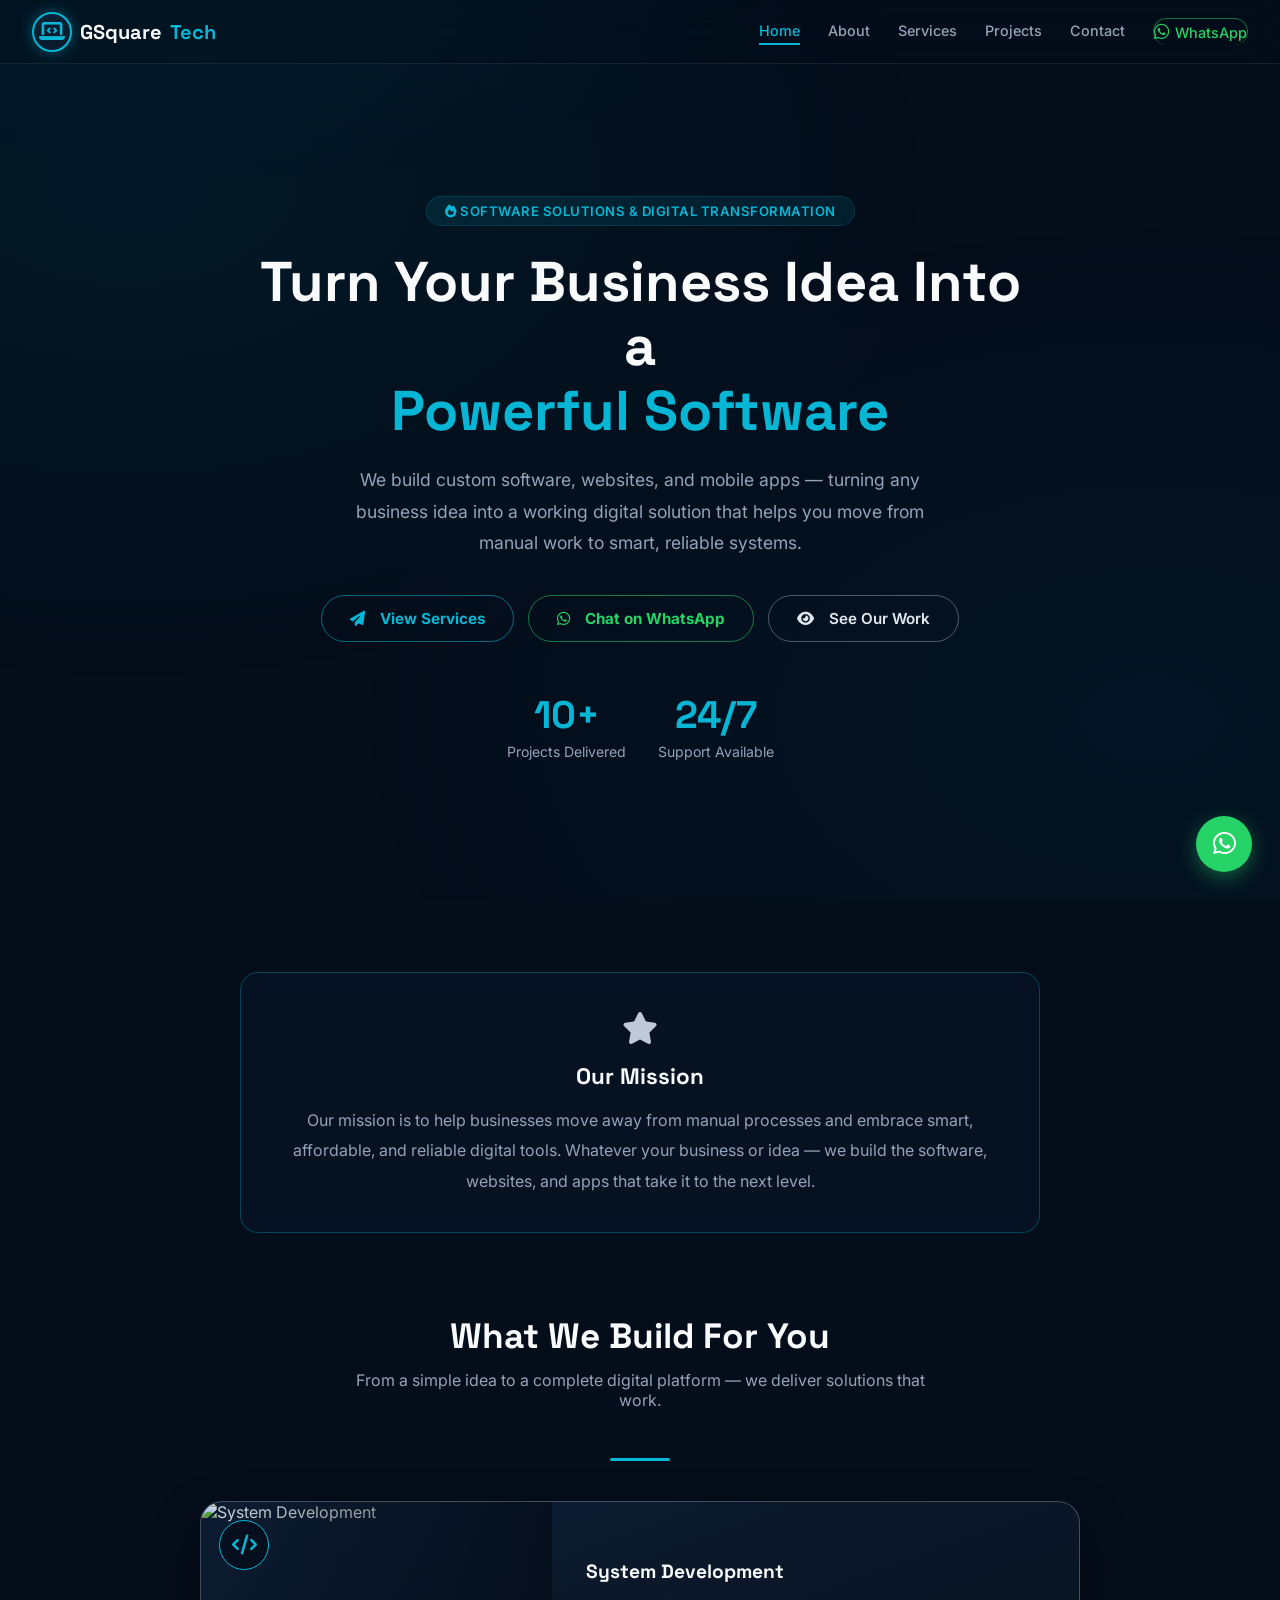
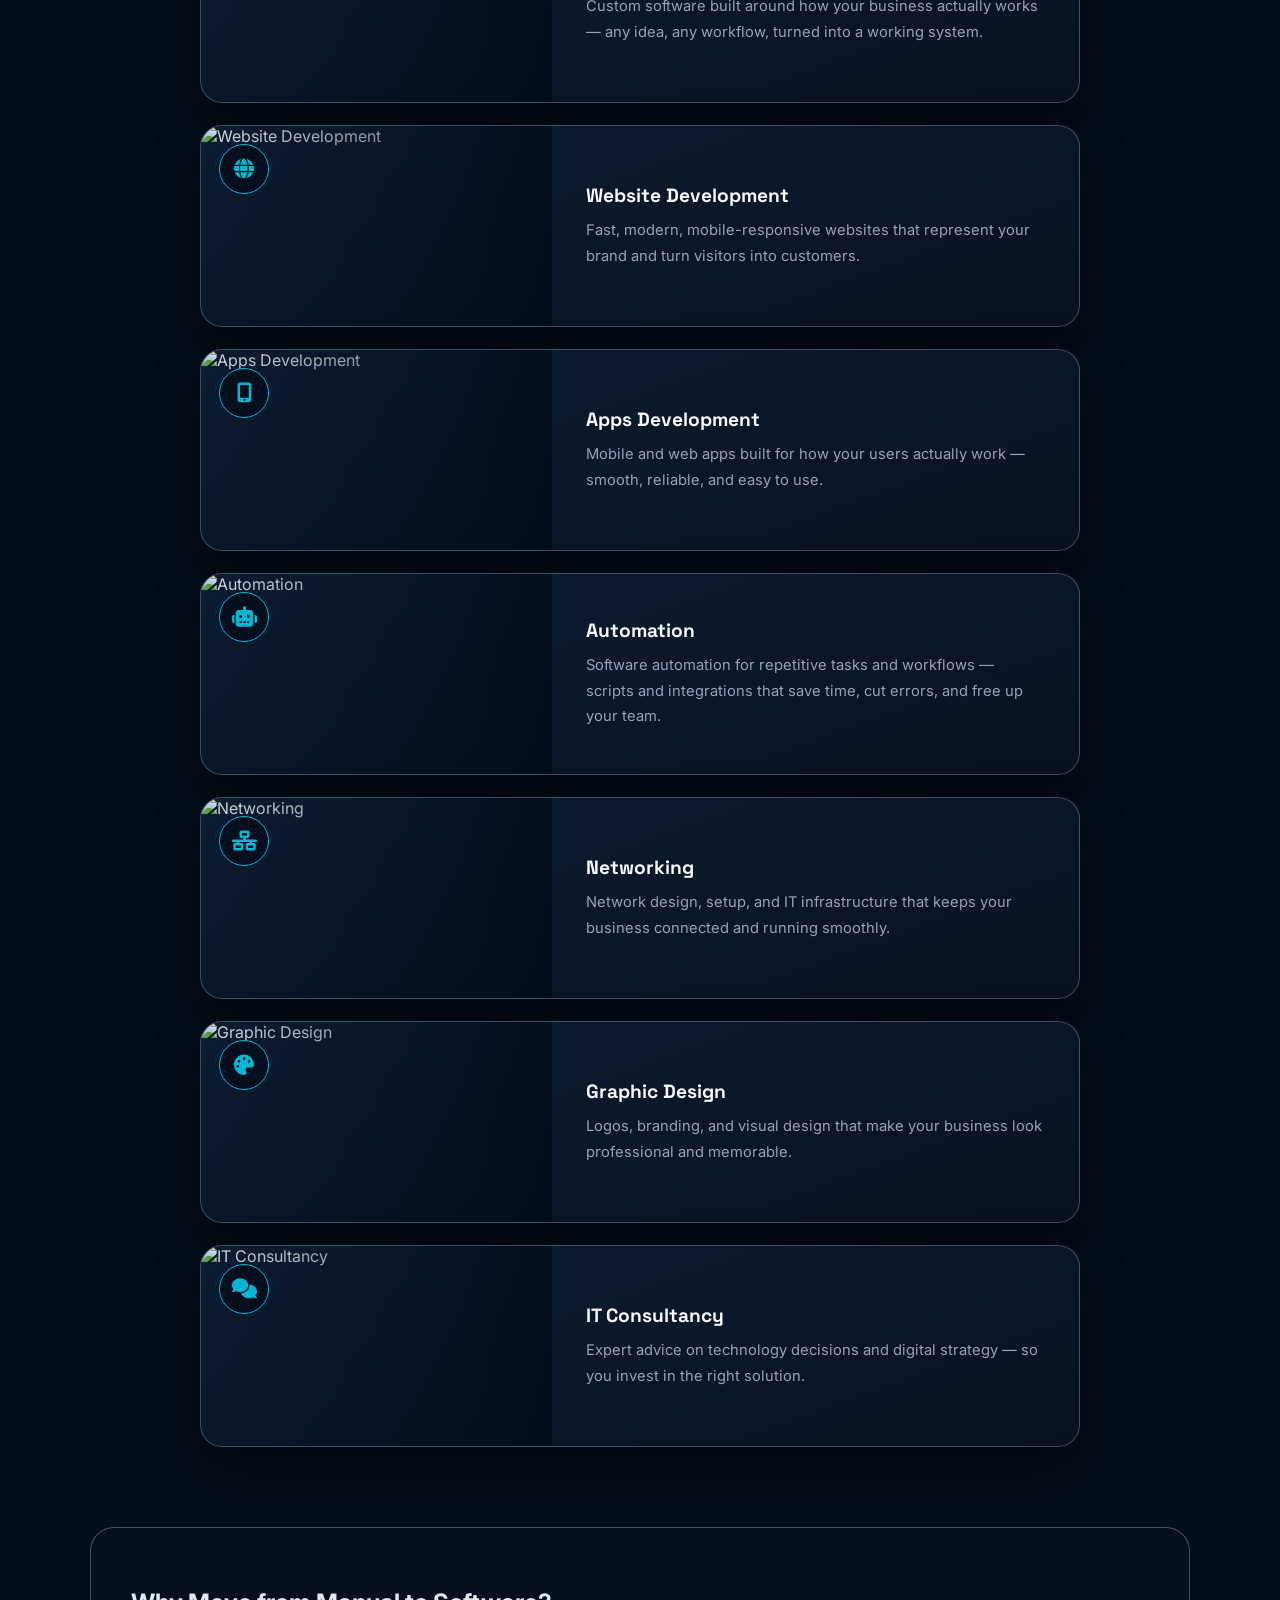
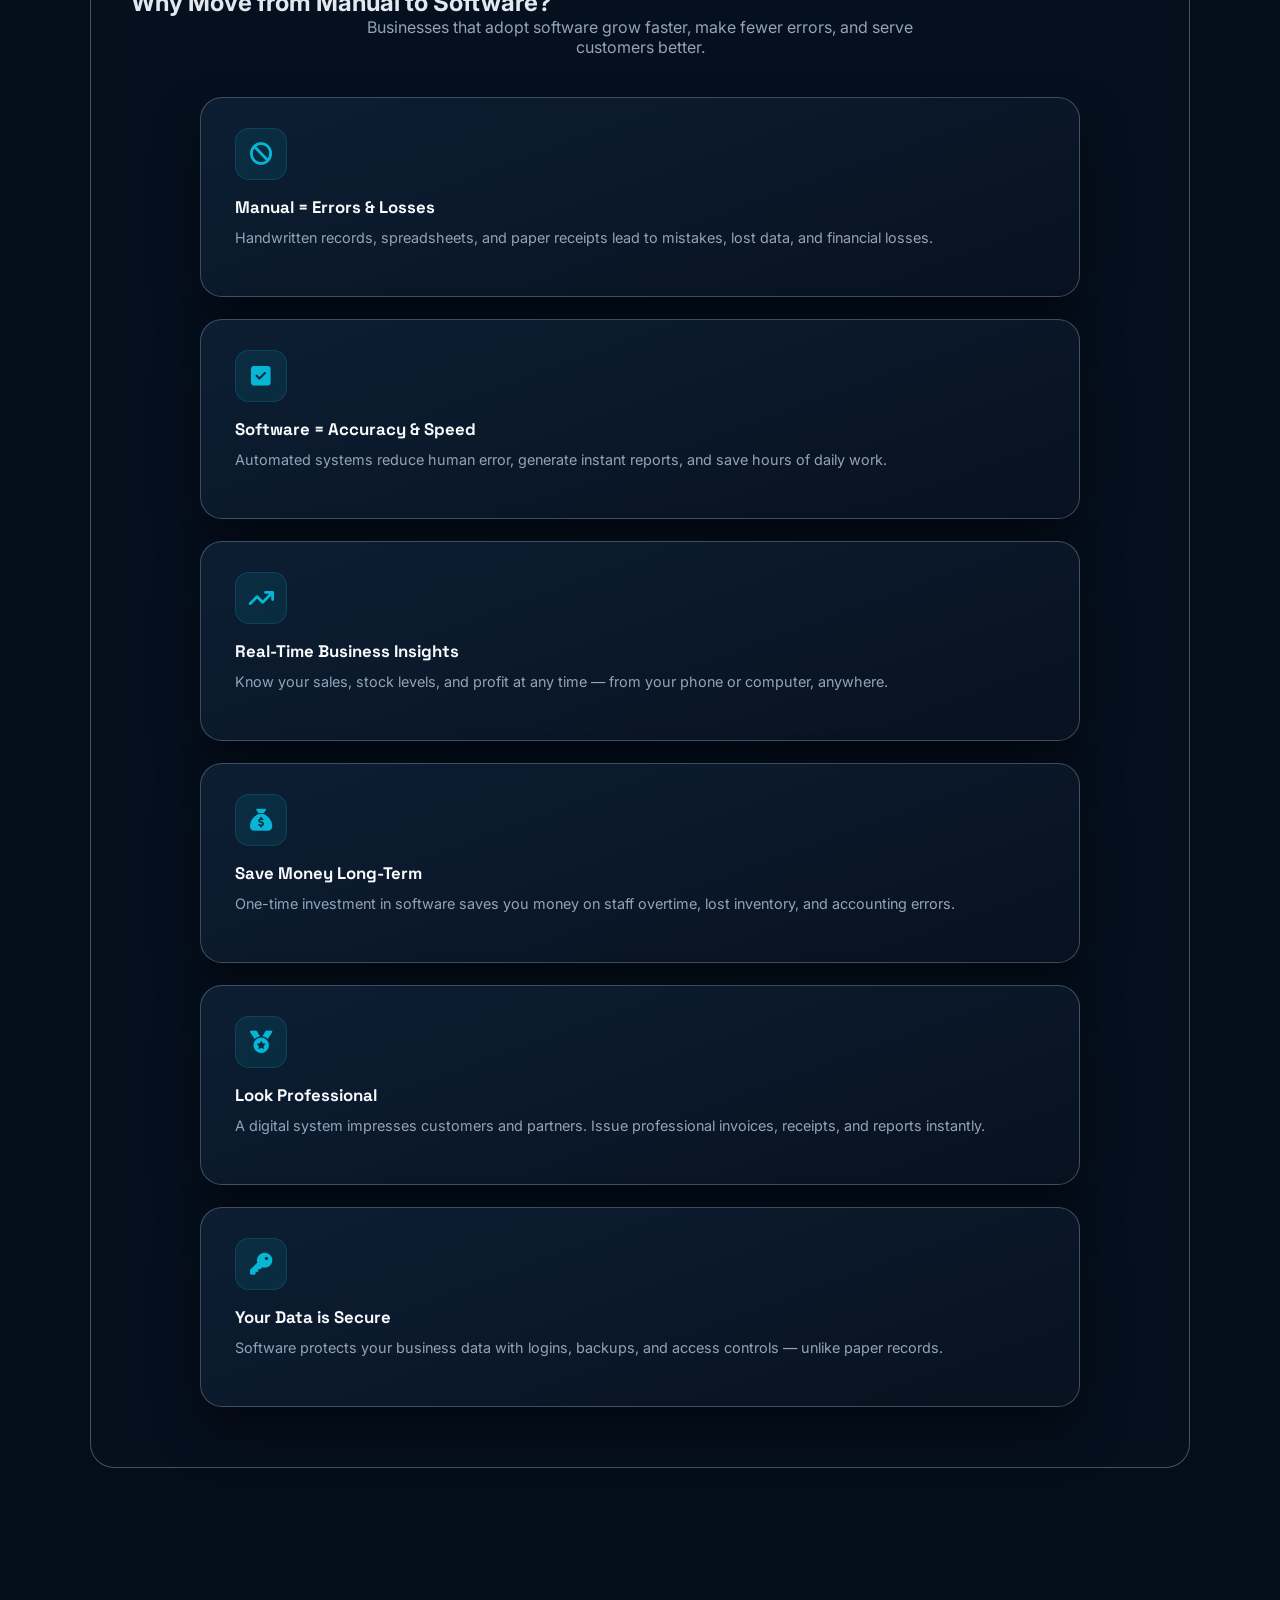
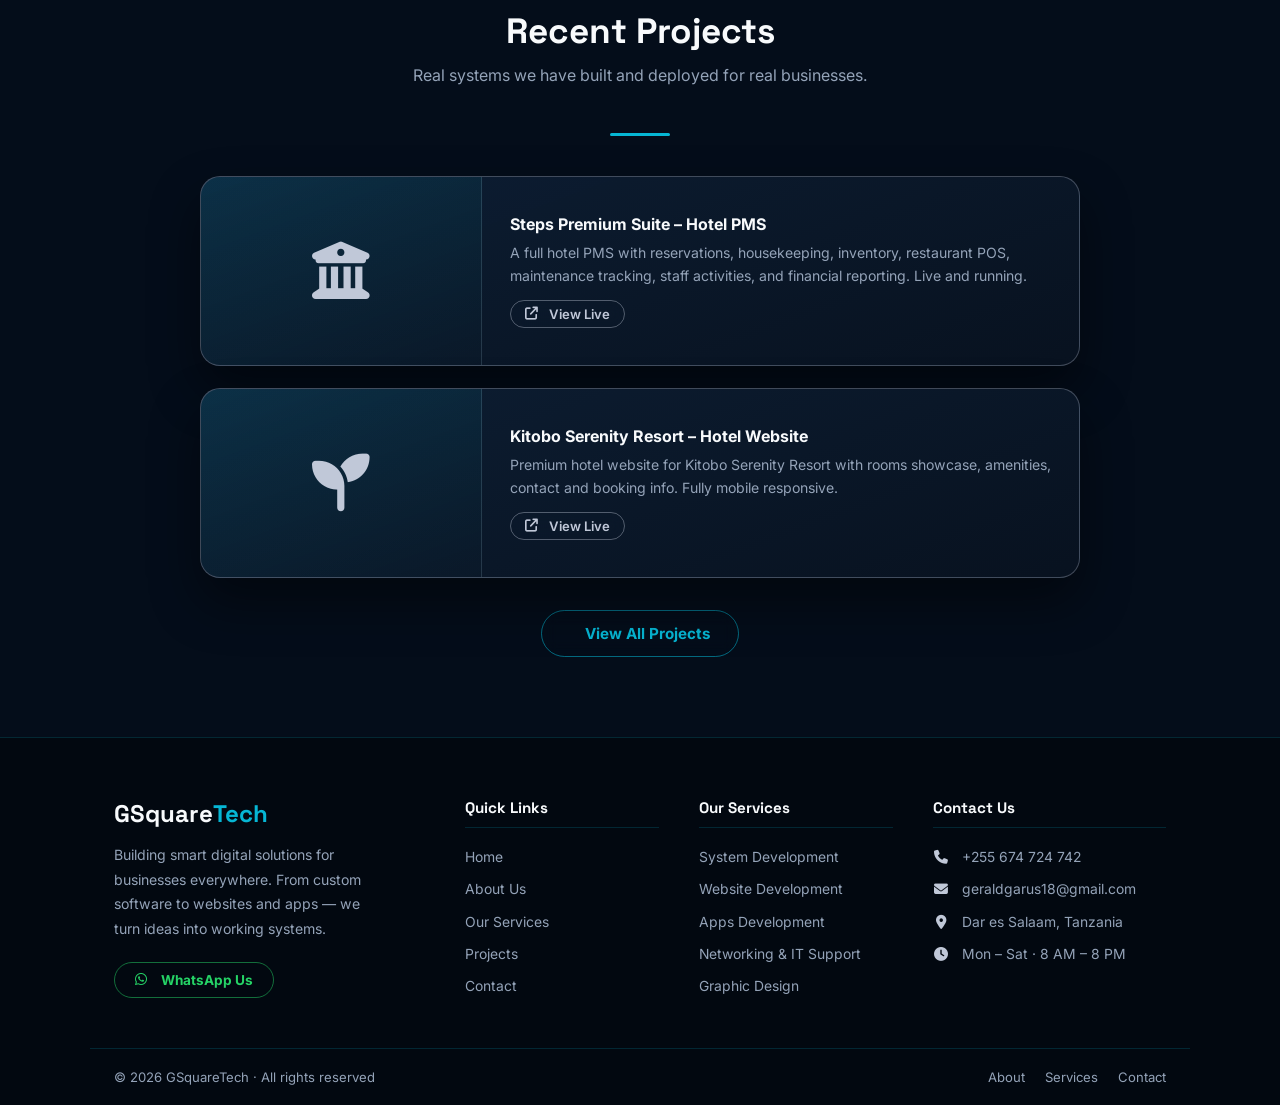
==== index.html @ d25c6bae "Remove Serene Hotels project, reorder Kitobo/Steps Premium PMS cards - Drop the SERENE Hotels websit" ====
<!DOCTYPE html>
<html lang="en">
<head>
  <meta charset="UTF-8"/>
  <meta name="viewport" content="width=device-width, initial-scale=1"/>
  <title>GSquareTech – Software Solutions</title>
  <link rel="preconnect" href="https://fonts.googleapis.com">
  <link href="https://fonts.googleapis.com/css2?family=Inter:wght@300;400;500;600;700;800&family=Space+Grotesk:wght@400;500;600;700;800&display=swap" rel="stylesheet">
  <link rel="stylesheet" href="https://cdnjs.cloudflare.com/ajax/libs/font-awesome/6.5.2/css/all.min.css">
  <link rel="stylesheet" href="style.css">
</head>
<body>

<nav>
  <a href="index.html" class="nav-logo"><i class="fa-solid fa-laptop-code"></i> GSquare<span>Tech</span></a>
  <div class="nav-links">
    <a href="index.html" class="active">Home</a>
    <a href="about.html">About</a>
    <a href="services.html">Services</a>
    <a href="projects.html">Projects</a>
    <a href="contact.html">Contact</a>
    <a href="https://wa.me/255674724742" target="_blank" class="nav-whatsapp"><i class="fa-brands fa-whatsapp"></i> WhatsApp</a>
  </div>
  <button class="hamburger" onclick="toggleMenu()">&#9776;</button>
</nav>
<div class="mobile-menu" id="mobileMenu">
  <a href="index.html">Home</a>
  <a href="about.html">About</a>
  <a href="services.html">Services</a>
  <a href="projects.html">Projects</a>
  <a href="contact.html">Contact</a>
  <a href="https://wa.me/255674724742" target="_blank"><i class="fa-brands fa-whatsapp" style="color:#25d366"></i> Chat on WhatsApp</a>
</div>

<div class="page">

  <!-- HERO -->
  <div class="hero">
    <div class="hero-inner">
      <div class="hero-badge"><i class="fa-solid fa-fire"></i> Software Solutions &amp; Digital Transformation</div>
      <h1>Turn Your Business Idea Into a<br><span>Powerful Software</span></h1>
      <p>We build custom software, websites, and mobile apps — turning any business idea into a working digital solution that helps you move from manual work to smart, reliable systems.</p>
      <div class="btn-group">
        <a href="services.html" class="btn-primary"><i class="fa-solid fa-paper-plane"></i> View Services</a>
        <a href="https://wa.me/255674724742" target="_blank" class="btn-whatsapp"><i class="fa-brands fa-whatsapp"></i> Chat on WhatsApp</a>
        <a href="projects.html" class="btn-outline"><i class="fa-solid fa-eye"></i> See Our Work</a>
      </div>
      <div class="stats-row">
        <div class="stat"><div class="num">10+</div><div class="lbl">Projects Delivered</div></div>
        <div class="stat"><div class="num">24/7</div><div class="lbl">Support Available</div></div>
      </div>
    </div>
  </div>

  <!-- OUR MISSION -->
  <section style="padding-bottom:0;">
    <div class="card" style="max-width:800px; margin:0 auto; padding:36px 40px; text-align:center; border-color:rgba(6,182,212,0.3);">
      <div style="font-size:2rem; margin-bottom:14px;"><i class="fa-solid fa-star" style="color:var(--silver)"></i></div>
      <h2 style="font-family:'Space Grotesk',sans-serif; color:var(--heading); font-size:1.4rem; margin-bottom:14px;">Our Mission</h2>
      <p style="color:var(--muted); line-height:1.9; font-size:1rem;">Our mission is to help businesses move away from manual processes and embrace smart, affordable, and reliable digital tools. Whatever your business or idea — we build the software, websites, and apps that take it to the next level.</p>
    </div>
  </section>

  <!-- WHAT WE BUILD -->
  <section>
    <h2 class="section-title">What We Build For You</h2>
    <p class="section-sub">From a simple idea to a complete digital platform — we deliver solutions that work.</p>
    <div class="accent-line"></div>
    <div class="stack-cards">
      <div class="stack-card">
        <div class="stack-media">
          <img src="https://images.unsplash.com/photo-1461749280684-dccba630e2f6?auto=format&fit=crop&w=1000&q=75" alt="System Development" loading="lazy">
          <div class="stack-icon"><i class="fa-solid fa-code"></i></div>
        </div>
        <div class="stack-body">
          <h3>System Development</h3>
          <p>Custom software built around how your business actually works — any idea, any workflow, turned into a working system.</p>
        </div>
      </div>
      <div class="stack-card">
        <div class="stack-media">
          <img src="https://images.unsplash.com/photo-1547658719-da2b51169166?auto=format&fit=crop&w=1000&q=75" alt="Website Development" loading="lazy">
          <div class="stack-icon"><i class="fa-solid fa-globe"></i></div>
        </div>
        <div class="stack-body">
          <h3>Website Development</h3>
          <p>Fast, modern, mobile-responsive websites that represent your brand and turn visitors into customers.</p>
        </div>
      </div>
      <div class="stack-card">
        <div class="stack-media">
          <img src="https://images.unsplash.com/photo-1512941937669-90a1b58e7e9c?auto=format&fit=crop&w=1000&q=75" alt="Apps Development" loading="lazy">
          <div class="stack-icon"><i class="fa-solid fa-mobile-screen-button"></i></div>
        </div>
        <div class="stack-body">
          <h3>Apps Development</h3>
          <p>Mobile and web apps built for how your users actually work — smooth, reliable, and easy to use.</p>
        </div>
      </div>
      <div class="stack-card">
        <div class="stack-media">
          <img src="https://images.pexels.com/photos/11783119/pexels-photo-11783119.jpeg?auto=compress&cs=tinysrgb&w=1000&q=75" alt="Automation" loading="lazy">
          <div class="stack-icon"><i class="fa-solid fa-robot"></i></div>
        </div>
        <div class="stack-body">
          <h3>Automation</h3>
          <p>Software automation for repetitive tasks and workflows — scripts and integrations that save time, cut errors, and free up your team.</p>
        </div>
      </div>
      <div class="stack-card">
        <div class="stack-media">
          <img src="https://images.unsplash.com/photo-1544197150-b99a580bb7a8?auto=format&fit=crop&w=1000&q=75" alt="Networking" loading="lazy">
          <div class="stack-icon"><i class="fa-solid fa-network-wired"></i></div>
        </div>
        <div class="stack-body">
          <h3>Networking</h3>
          <p>Network design, setup, and IT infrastructure that keeps your business connected and running smoothly.</p>
        </div>
      </div>
      <div class="stack-card">
        <div class="stack-media">
          <img src="https://images.unsplash.com/photo-1561070791-2526d30994b5?auto=format&fit=crop&w=1000&q=75" alt="Graphic Design" loading="lazy">
          <div class="stack-icon"><i class="fa-solid fa-palette"></i></div>
        </div>
        <div class="stack-body">
          <h3>Graphic Design</h3>
          <p>Logos, branding, and visual design that make your business look professional and memorable.</p>
        </div>
      </div>
      <div class="stack-card">
        <div class="stack-media">
          <img src="https://images.pexels.com/photos/9301291/pexels-photo-9301291.jpeg?auto=compress&cs=tinysrgb&w=1000&q=75" alt="IT Consultancy" loading="lazy">
          <div class="stack-icon"><i class="fa-solid fa-comments"></i></div>
        </div>
        <div class="stack-body">
          <h3>IT Consultancy</h3>
          <p>Expert advice on technology decisions and digital strategy — so you invest in the right solution.</p>
        </div>
      </div>
    </div>
  </section>

  <!-- WHY GO DIGITAL -->
  <div class="why-section" style="max-width:1100px; margin: 0 auto 60px;">
    <h2 class="section-title">Why Move from Manual to Software?</h2>
    <p class="section-sub" style="margin-bottom:0;">Businesses that adopt software grow faster, make fewer errors, and serve customers better.</p>
    <div class="stack-cards" style="margin-top:40px;">
      <div class="stack-card simple">
        <div class="stack-icon-inline"><i class="fa-solid fa-ban"></i></div>
        <h4>Manual = Errors &amp; Losses</h4>
        <p>Handwritten records, spreadsheets, and paper receipts lead to mistakes, lost data, and financial losses.</p>
      </div>
      <div class="stack-card simple">
        <div class="stack-icon-inline"><i class="fa-solid fa-square-check"></i></div>
        <h4>Software = Accuracy &amp; Speed</h4>
        <p>Automated systems reduce human error, generate instant reports, and save hours of daily work.</p>
      </div>
      <div class="stack-card simple">
        <div class="stack-icon-inline"><i class="fa-solid fa-arrow-trend-up"></i></div>
        <h4>Real-Time Business Insights</h4>
        <p>Know your sales, stock levels, and profit at any time — from your phone or computer, anywhere.</p>
      </div>
      <div class="stack-card simple">
        <div class="stack-icon-inline"><i class="fa-solid fa-sack-dollar"></i></div>
        <h4>Save Money Long-Term</h4>
        <p>One-time investment in software saves you money on staff overtime, lost inventory, and accounting errors.</p>
      </div>
      <div class="stack-card simple">
        <div class="stack-icon-inline"><i class="fa-solid fa-medal"></i></div>
        <h4>Look Professional</h4>
        <p>A digital system impresses customers and partners. Issue professional invoices, receipts, and reports instantly.</p>
      </div>
      <div class="stack-card simple">
        <div class="stack-icon-inline"><i class="fa-solid fa-key"></i></div>
        <h4>Your Data is Secure</h4>
        <p>Software protects your business data with logins, backups, and access controls — unlike paper records.</p>
      </div>
    </div>
  </div>

  <!-- FEATURED PROJECTS -->
  <section>
    <h2 class="section-title">Recent Projects</h2>
    <p class="section-sub">Real systems we have built and deployed for real businesses.</p>
    <div class="accent-line"></div>
    <div class="projects-grid">
      <div class="project-card">
        <div class="pj-icon-panel"><i class="fa-solid fa-building-columns"></i></div>
        <div class="pj-body">
          <h3>Steps Premium Suite – Hotel PMS</h3>
          <p>A full hotel PMS with reservations, housekeeping, inventory, restaurant POS, maintenance tracking, staff activities, and financial reporting. Live and running.</p>
          <div class="project-links">
            <a href="https://stepspremium.co.tz/" target="_blank" class="plink"><i class="fa-solid fa-arrow-up-right-from-square"></i> View Live</a>
          </div>
        </div>
      </div>
      <div class="project-card">
        <div class="pj-icon-panel"><i class="fa-solid fa-seedling"></i></div>
        <div class="pj-body">
          <h3>Kitobo Serenity Resort – Hotel Website</h3>
          <p>Premium hotel website for Kitobo Serenity Resort with rooms showcase, amenities, contact and booking info. Fully mobile responsive.</p>
          <div class="project-links">
            <a href="https://kitoboserenityresort.com/" target="_blank" class="plink"><i class="fa-solid fa-arrow-up-right-from-square"></i> View Live</a>
          </div>
        </div>
      </div>
    </div>
    <div style="text-align:center; margin-top:32px;">
      <a href="projects.html" class="btn-primary"><i class="fa-solid fa-grid-2"></i> View All Projects</a>
    </div>
  </section>

</div>

<footer>
  <div class="footer-top">
    <div class="footer-brand">
      <div class="footer-logo">GSquare<span>Tech</span></div>
      <p>Building smart digital solutions for businesses everywhere. From custom software to websites and apps — we turn ideas into working systems.</p>
      <a href="https://wa.me/255674724742?text=Hi%2C%20I%20want%20to%20discuss%20a%20project" target="_blank" class="footer-wa"><i class="fa-brands fa-whatsapp"></i> WhatsApp Us</a>
    </div>
    <div class="footer-col">
      <h4>Quick Links</h4>
      <a href="index.html">Home</a>
      <a href="about.html">About Us</a>
      <a href="services.html">Our Services</a>
      <a href="projects.html">Projects</a>
      <a href="contact.html">Contact</a>
    </div>
    <div class="footer-col">
      <h4>Our Services</h4>
      <a href="services.html">System Development</a>
      <a href="services.html">Website Development</a>
      <a href="services.html">Apps Development</a>
      <a href="services.html">Networking &amp; IT Support</a>
      <a href="services.html">Graphic Design</a>
    </div>
    <div class="footer-col">
      <h4>Contact Us</h4>
      <p><i class="fa-solid fa-phone"></i> +255 674 724 742</p>
      <p><i class="fa-solid fa-envelope"></i> geraldgarus18@gmail.com</p>
      <p><i class="fa-solid fa-location-dot" style="color:var(--silver)"></i> Dar es Salaam, Tanzania</p>
      <p><i class="fa-solid fa-clock"></i> Mon – Sat · 8 AM – 8 PM</p>
    </div>
  </div>
  <div class="footer-bottom">
    <p>&copy; 2026 GSquareTech &middot; All rights reserved</p>
    <div class="footer-bottom-links">
      <a href="about.html">About</a>
      <a href="services.html">Services</a>
      <a href="contact.html">Contact</a>
    </div>
  </div>
</footer>

<a href="https://wa.me/255674724742" target="_blank" class="wa-float" title="Chat on WhatsApp"><i class="fa-brands fa-whatsapp"></i></a>

<script>
function toggleMenu() {
  document.getElementById('mobileMenu').classList.toggle('open');
}
window.addEventListener('click', e => {
  const m = document.getElementById('mobileMenu');
  if (!m.contains(e.target) && !e.target.closest('.hamburger')) m.classList.remove('open');
});
</script>
<script src="animations.js"></script>
</body>
</html>
---- style.css ----
/* ── SCROLL ANIMATIONS ── */
.anim {
  opacity: 0;
  transition: opacity 0.65s cubic-bezier(0.4,0,0.2,1),
              transform 0.65s cubic-bezier(0.4,0,0.2,1);
  will-change: opacity, transform;
}
.anim.from-up    { transform: translateY(48px); }
.anim.from-down  { transform: translateY(-32px); }
.anim.from-left  { transform: translateX(-56px); }
.anim.from-right { transform: translateX(56px); }
.anim.visible    { opacity: 1; transform: none; }

/* ── FONT AWESOME HELPERS ── */
.card-icon i, .pj-icon i, .cta-icon i, .wi-icon i { font-size: inherit; color: var(--silver); }
.wa-float i { font-size: 26px; }
.btn-primary i, .btn-whatsapp i, .btn-outline i, .footer-wa i { margin-right: 7px; }
.plink i { margin-right: 5px; }
.nav-whatsapp i { font-size: 1.1rem; line-height: 1; margin-right: 0; }
.footer-col p i { margin-right: 9px; width: 16px; text-align: center; color: var(--silver); }
.skill-badge i { margin-right: 6px; }

/* ── SHARED STYLES ─────────────────────────────────────── */
*, *::before, *::after { box-sizing: border-box; margin: 0; padding: 0; }

:root {
  --bg:      #040d1a;
  --bg2:     #071428;
  --card:    #0d1f35;
  --card2:   #0a1929;
  --border:  rgba(6,182,212,0.18);
  --accent:  #06b6d4;
  --accent2: #0ea5e9;
  --gold:    #f59e0b;
  --green:   #25d366;
  --silver:  #c0c8d8;
  --text:    #e2e8f0;
  --muted:   #94a3b8;
  --heading: #f8fafc;
}

html { scroll-behavior: smooth; }
body {
  font-family: 'Inter', sans-serif;
  background: var(--bg);
  color: var(--text);
  min-height: 100vh;
}
body::before {
  content: '';
  position: fixed; inset: 0;
  background:
    radial-gradient(ellipse at 10% 20%, rgba(6,182,212,0.07) 0%, transparent 50%),
    radial-gradient(ellipse at 90% 80%, rgba(14,165,233,0.05) 0%, transparent 50%);
  pointer-events: none; z-index: 0;
}
a { color: var(--accent); text-decoration: none; transition: color 0.2s; }
a:hover { color: var(--gold); }
img { max-width: 100%; }

/* ── NAV ── */
nav {
  background: rgba(4,13,26,0.40);
  backdrop-filter: blur(20px);
  -webkit-backdrop-filter: blur(20px);
  border-bottom: 1px solid rgba(192,200,216,0.10);
  padding: 0 32px;
  height: 64px;
  display: flex;
  align-items: center;
  justify-content: space-between;
  position: fixed; top: 0; width: 100%; z-index: 999;
  transition: background 0.4s ease, border-color 0.4s ease, box-shadow 0.4s ease;
}
nav.nav-scrolled {
  background: rgba(4,13,26,0.65);
  border-bottom-color: rgba(192,200,216,0.18);
  box-shadow: 0 4px 32px rgba(0,0,0,0.4);
}
.nav-logo {
  font-family: 'Space Grotesk', sans-serif;
  font-size: 1.25rem;
  font-weight: 700;
  color: var(--heading);
  display: flex;
  align-items: center;
  gap: 8px;
}
.nav-logo i {
  color: var(--accent);
  font-size: 1.3rem;
  font-weight: 900;
  width: 40px;
  height: 40px;
  border-radius: 50%;
  background: linear-gradient(135deg, var(--card), var(--card2));
  border: 2.5px solid var(--accent);
  display: flex;
  align-items: center;
  justify-content: center;
  box-shadow: 0 0 16px rgba(6,182,212,0.4), inset 0 0 8px rgba(6,182,212,0.08);
  flex-shrink: 0;
}
.nav-logo span { color: var(--accent); }
.nav-links { display: flex; gap: 28px; }
.nav-links a {
  color: var(--muted); font-size: 0.9rem; font-weight: 500;
  transition: color 0.2s; padding: 4px 0;
  border-bottom: 2px solid transparent;
}
.nav-links a:hover, .nav-links a.active {
  color: var(--accent); border-bottom-color: var(--accent);
}
.nav-whatsapp {
  display: flex; align-items: center; gap: 6px;
  background: transparent; color: #25d366 !important;
  border: 1.5px solid rgba(37,211,102,0.50) !important;
  padding: 7px 16px; border-radius: 20px;
  font-size: 0.85rem; font-weight: 600;
  border-bottom: none !important;
  transition: all 0.2s !important;
  backdrop-filter: blur(8px);
}
.nav-whatsapp:hover { background: rgba(37,211,102,0.12); color: #fff !important; }
.hamburger {
  display: none; background: none; border: 1px solid var(--border);
  color: var(--accent); font-size: 20px; cursor: pointer;
  border-radius: 8px; padding: 4px 10px;
}
.mobile-menu {
  display: none; position: fixed; top: 64px; left: 0; right: 0;
  background: var(--card2); border-bottom: 1px solid var(--border);
  flex-direction: column; gap: 0; z-index: 998;
  box-shadow: 0 12px 40px rgba(0,0,0,0.5);
}
.mobile-menu.open { display: flex; }
.mobile-menu a {
  color: var(--muted); font-size: 0.95rem; font-weight: 500;
  padding: 15px 24px;
  border-bottom: 1px solid var(--border);
  transition: all 0.2s;
  display: flex; align-items: center; gap: 10px;
}
.mobile-menu a:last-child { border-bottom: none; background: rgba(37,211,102,0.08); color: #25d366; }
.mobile-menu a:last-child:hover { background: rgba(37,211,102,0.15); color: #25d366; }
.mobile-menu a:hover { color: var(--accent); background: rgba(6,182,212,0.06); padding-left: 32px; }

/* ── PAGE WRAPPER ── */
.page { padding-top: 64px; position: relative; z-index: 1; }

/* ── HERO ── */
.hero {
  min-height: 92vh;
  display: flex; align-items: center; justify-content: center;
  text-align: center; padding: 60px 24px;
  background: transparent;
}
.hero-inner { max-width: 780px; }
.hero-badge {
  display: inline-block;
  background: rgba(6,182,212,0.1); border: 1px solid var(--border);
  color: var(--accent); padding: 6px 18px; border-radius: 20px;
  font-size: 0.82rem; font-weight: 600; letter-spacing: 0.5px;
  margin-bottom: 24px; text-transform: uppercase;
}
.hero h1 {
  font-family: 'Space Grotesk', sans-serif;
  font-size: clamp(2.2rem, 5vw, 3.5rem);
  font-weight: 800; line-height: 1.15;
  color: var(--heading); margin-bottom: 20px;
}
.hero h1 span { color: var(--accent); }
.hero p {
  font-size: 1.1rem; color: var(--muted);
  line-height: 1.8; margin-bottom: 36px; max-width: 600px; margin-left: auto; margin-right: auto;
}
.btn-group { display: flex; gap: 14px; justify-content: center; flex-wrap: wrap; }
.btn-primary {
  background: transparent;
  border: 1.5px solid rgba(6,182,212,0.55);
  color: var(--accent);
  padding: 13px 28px; border-radius: 30px;
  font-weight: 700; font-size: 0.95rem; transition: all 0.2s;
  display: inline-flex; align-items: center; gap: 8px;
  backdrop-filter: blur(8px);
}
.btn-primary:hover { border-color: var(--accent); background: rgba(6,182,212,0.12); color: #fff; transform: translateY(-2px); }
.btn-whatsapp {
  background: transparent;
  border: 1.5px solid rgba(37,211,102,0.55);
  color: #25d366;
  padding: 13px 28px; border-radius: 30px;
  font-weight: 700; font-size: 0.95rem; transition: all 0.2s;
  display: inline-flex; align-items: center; gap: 8px;
  backdrop-filter: blur(8px);
}
.btn-whatsapp:hover { border-color: #25d366; background: rgba(37,211,102,0.12); color: #fff; transform: translateY(-2px); }
.btn-outline {
  background: transparent;
  border: 1.5px solid rgba(192,200,216,0.40);
  color: var(--text);
  padding: 13px 28px; border-radius: 30px;
  font-weight: 600; font-size: 0.95rem; transition: all 0.2s;
  display: inline-flex; align-items: center; gap: 8px;
  backdrop-filter: blur(8px);
}
.btn-outline:hover { border-color: var(--silver); color: var(--silver); background: rgba(192,200,216,0.08); }

/* ── SECTIONS ── */
section { padding: 80px 24px; max-width: 1100px; margin: 0 auto; }
section h2.section-title {
  font-family: 'Space Grotesk', sans-serif;
  font-size: clamp(1.7rem, 3vw, 2.2rem);
  font-weight: 700; color: var(--heading);
  text-align: center; margin-bottom: 12px;
}
.section-sub {
  text-align: center; color: var(--muted);
  font-size: 1rem; margin-bottom: 48px; max-width: 600px; margin-left: auto; margin-right: auto;
}
.accent-line {
  width: 60px; height: 3px; background: var(--accent);
  margin: 12px auto 40px; border-radius: 2px;
}

/* ── CARDS GRID ── */
.cards-grid {
  display: grid;
  grid-template-columns: repeat(auto-fit, minmax(280px, 1fr));
  gap: 22px;
}
.card {
  background: rgba(13,31,53,0.35);
  backdrop-filter: blur(12px);
  -webkit-backdrop-filter: blur(12px);
  border: 1px solid rgba(192,200,216,0.35);
  border-radius: 18px; padding: 28px 24px;
  transition: all 0.3s;
}
.card:hover {
  border-color: rgba(192,200,216,0.65);
  box-shadow: 0 0 30px rgba(192,200,216,0.08);
  transform: translateY(-4px);
}
.card-icon {
  font-size: 2.2rem; margin-bottom: 16px;
}
.card h3 {
  font-size: 1.05rem; font-weight: 700;
  color: var(--heading); margin-bottom: 10px;
}
.card p { color: var(--muted); font-size: 0.9rem; line-height: 1.65; }

/* ── WHY DIGITAL ── */
.why-section {
  background: rgba(10,25,41,0.30);
  backdrop-filter: blur(12px);
  -webkit-backdrop-filter: blur(12px);
  border: 1px solid rgba(192,200,216,0.35);
  border-radius: 24px; padding: 60px 40px; margin: 0 24px;
}

/* ── STACK CARDS: sticky "stairs" scroll-stacking effect ──
   Each card is position:sticky with a slightly larger `top` than the one
   before it. As the page scrolls, a card sticks in place until the next
   card's sticky point is reached, at which point the next card comes to
   rest a little lower and a lot higher in z-index — covering the bottom of
   the previous card while leaving its top edge peeking out above, like a
   flight of stairs. Works for both the photo variant (services) and the
   icon-only "simple" variant (why-reasons / why-choose-us). ── */
.stack-cards {
  display: flex;
  flex-direction: column;
  max-width: 880px;
  margin: 0 auto;
}
.stack-card {
  position: sticky;
  display: flex;
  align-items: stretch;
  min-height: 200px;
  margin-bottom: 22px;
  border-radius: 22px;
  overflow: hidden;
  background: linear-gradient(160deg, rgba(13,31,53,0.96), rgba(8,18,32,0.98));
  border: 1px solid rgba(192,200,216,0.30);
  box-shadow: 0 24px 50px rgba(0,0,0,0.45);
  transition: border-color 0.3s;
}
.stack-card:hover { border-color: rgba(192,200,216,0.55); }
.stack-card:last-child { margin-bottom: 0; }

.stack-media { flex: 0 0 40%; position: relative; min-height: 200px; }
.stack-media img { width: 100%; height: 100%; object-fit: cover; display: block; }
.stack-media::after {
  content: ''; position: absolute; inset: 0;
  background: linear-gradient(100deg, rgba(4,13,26,0.05) 0%, rgba(4,13,26,0.55) 68%, rgba(4,13,26,0.94) 100%);
}
.stack-media .stack-icon {
  position: absolute; top: 18px; left: 18px; z-index: 2;
  width: 50px; height: 50px; border-radius: 50%;
  background: rgba(4,13,26,0.82); border: 1.5px solid var(--accent);
  display: flex; align-items: center; justify-content: center;
  font-size: 1.25rem; color: var(--accent);
}

.stack-body { flex: 1; padding: 30px 34px; display: flex; flex-direction: column; justify-content: center; }
.stack-body h3 { font-family: 'Space Grotesk', sans-serif; font-size: 1.2rem; color: var(--heading); margin-bottom: 10px; }
.stack-body p { color: var(--muted); font-size: 0.92rem; line-height: 1.75; }

/* Simple variant — no media split, icon sits inline above the text */
.stack-card.simple { display: block; padding: 30px 34px 32px; }
.stack-card.simple .stack-icon-inline {
  width: 52px; height: 52px; border-radius: 14px;
  background: rgba(6,182,212,0.10); border: 1px solid var(--border);
  display: flex; align-items: center; justify-content: center;
  font-size: 1.4rem; color: var(--accent); margin-bottom: 16px;
}
.stack-card.simple h3, .stack-card.simple h4 {
  font-family: 'Space Grotesk', sans-serif; font-size: 1.05rem; color: var(--heading); margin-bottom: 8px;
}
.stack-card.simple p { color: var(--muted); font-size: 0.9rem; line-height: 1.7; }

/* Incrementing sticky offsets → the actual staircase. Shared with
   .project-card so Recent Projects / the Projects page stack the same way. */
.stack-card:nth-child(1),  .project-card:nth-child(1)  { top: 84px;  z-index: 1; }
.stack-card:nth-child(2),  .project-card:nth-child(2)  { top: 112px; z-index: 2; }
.stack-card:nth-child(3),  .project-card:nth-child(3)  { top: 140px; z-index: 3; }
.stack-card:nth-child(4),  .project-card:nth-child(4)  { top: 168px; z-index: 4; }
.stack-card:nth-child(5),  .project-card:nth-child(5)  { top: 196px; z-index: 5; }
.stack-card:nth-child(6),  .project-card:nth-child(6)  { top: 224px; z-index: 6; }
.stack-card:nth-child(7),  .project-card:nth-child(7)  { top: 252px; z-index: 7; }
.stack-card:nth-child(8),  .project-card:nth-child(8)  { top: 280px; z-index: 8; }
.stack-card:nth-child(9),  .project-card:nth-child(9)  { top: 308px; z-index: 9; }
.stack-card:nth-child(10), .project-card:nth-child(10) { top: 336px; z-index: 10; }

@media (max-width: 768px) {
  .stack-card { flex-direction: column; min-height: auto; }
  .stack-media { flex-basis: auto; height: 170px; }
  .stack-card:nth-child(1),  .project-card:nth-child(1)  { top: 74px; }
  .stack-card:nth-child(2),  .project-card:nth-child(2)  { top: 96px; }
  .stack-card:nth-child(3),  .project-card:nth-child(3)  { top: 118px; }
  .stack-card:nth-child(4),  .project-card:nth-child(4)  { top: 140px; }
  .stack-card:nth-child(5),  .project-card:nth-child(5)  { top: 162px; }
  .stack-card:nth-child(6),  .project-card:nth-child(6)  { top: 184px; }
  .stack-card:nth-child(7),  .project-card:nth-child(7)  { top: 206px; }
  .stack-card:nth-child(8),  .project-card:nth-child(8)  { top: 228px; }
  .stack-card:nth-child(9),  .project-card:nth-child(9)  { top: 250px; }
  .stack-card:nth-child(10), .project-card:nth-child(10) { top: 272px; }
}

/* ── SKILLS GRID ── */
.skills-wrap { display: flex; flex-wrap: wrap; gap: 12px; justify-content: center; }
.skill-badge {
  background: rgba(13,31,53,0.30);
  backdrop-filter: blur(8px);
  -webkit-backdrop-filter: blur(8px);
  border: 1px solid rgba(192,200,216,0.35);
  color: var(--text); padding: 8px 18px; border-radius: 20px;
  font-size: 0.88rem; font-weight: 500;
  transition: all 0.2s;
}
.skill-badge:hover { border-color: rgba(192,200,216,0.65); color: var(--silver); }

/* ── PROJECTS ──
   Stacks the same sticky "stairs" way as .stack-cards (shared nth-child
   offsets above) — kept as its own class since the content/visual style
   (icon + title + description + links) stays exactly as it was. */
.projects-grid {
  display: flex;
  flex-direction: column;
  max-width: 880px;
  margin: 0 auto;
}
.project-card {
  position: sticky;
  background: linear-gradient(160deg, rgba(13,31,53,0.96), rgba(8,18,32,0.98));
  border: 1px solid rgba(192,200,216,0.30);
  border-radius: 20px;
  overflow: hidden;
  display: flex; align-items: stretch;
  min-height: 190px;
  margin-bottom: 22px;
  box-shadow: 0 24px 50px rgba(0,0,0,0.45);
  transition: border-color 0.3s;
}
.project-card:last-child { margin-bottom: 0; }
.project-card:hover { border-color: rgba(192,200,216,0.65); }
.project-card .stack-media { flex: 0 0 32%; }
.pj-body { flex: 1; padding: 24px 28px; display: flex; flex-direction: column; justify-content: center; }
.project-card h3 { color: var(--heading); font-size: 1rem; font-weight: 700; margin-bottom: 8px; }
.project-card p { color: var(--muted); font-size: 0.88rem; line-height: 1.6; margin-bottom: 12px; }

/* Big icon panel — same size/position as the .stack-media photo panel above,
   but a large centered icon instead of an image. */
.pj-icon-panel {
  flex: 0 0 32%;
  display: flex; align-items: center; justify-content: center;
  background: linear-gradient(160deg, rgba(6,182,212,0.12), rgba(10,25,41,0.55));
  border-right: 1px solid rgba(192,200,216,0.15);
}
.pj-icon-panel i { font-size: 3.6rem; color: var(--silver); }

@media (max-width: 768px) {
  .project-card { flex-direction: column; min-height: auto; }
  .project-card .stack-media { flex-basis: auto; height: 160px; }
  .pj-icon-panel { flex-basis: auto; height: 130px; border-right: none; border-bottom: 1px solid rgba(192,200,216,0.15); }
  .pj-icon-panel i { font-size: 2.8rem; }
}
.project-links { display: flex; flex-wrap: wrap; gap: 10px; }
.plink {
  display: inline-flex; align-items: center; gap: 6px;
  background: transparent; border: 1px solid rgba(192,200,216,0.40);
  color: var(--silver); padding: 5px 14px; border-radius: 20px;
  font-size: 0.82rem; font-weight: 600; transition: all 0.2s;
  backdrop-filter: blur(6px);
}
.plink:hover { background: rgba(192,200,216,0.10); border-color: var(--silver); color: #fff; }
.projects-list { display: flex; flex-direction: column; gap: 18px; }

/* ── CONTACT ── */
.contact-grid { display: grid; grid-template-columns: 1fr 1.2fr; gap: 32px; }
.contact-form {
  background: rgba(13,31,53,0.30);
  backdrop-filter: blur(12px);
  -webkit-backdrop-filter: blur(12px);
  border: 1px solid rgba(192,200,216,0.35);
  border-radius: 18px; padding: 32px;
}
.contact-form h3 { color: var(--heading); font-weight: 700; font-size: 1.1rem; margin-bottom: 24px; }
.form-group { margin-bottom: 18px; }
.form-group label { display: block; font-size: 0.82rem; font-weight: 600; color: var(--muted); margin-bottom: 7px; text-transform: uppercase; letter-spacing: 0.3px; }
.form-group input, .form-group textarea, .form-group select {
  width: 100%; background: var(--card2); border: 1.5px solid var(--border);
  border-radius: 12px; padding: 11px 16px; color: var(--text);
  font-size: 0.92rem; font-family: 'Inter', sans-serif; transition: border-color 0.2s;
}
.form-group input:focus, .form-group textarea:focus, .form-group select:focus {
  outline: none; border-color: var(--accent);
}
.form-group textarea { height: 110px; resize: vertical; }
.form-group select option { background: var(--card2); }

/* ── FOOTER ── */
footer {
  background: #020810;
  border-top: 1px solid var(--border);
  position: relative; z-index: 1;
}
.footer-top {
  display: grid;
  grid-template-columns: 1.6fr 1fr 1fr 1.2fr;
  gap: 40px;
  max-width: 1100px;
  margin: 0 auto;
  padding: 60px 24px 40px;
}
.footer-brand .footer-logo {
  font-family: 'Space Grotesk', sans-serif;
  font-size: 1.5rem; font-weight: 800;
  color: var(--heading); margin-bottom: 14px;
}
.footer-brand .footer-logo span { color: var(--accent); }
.footer-brand p {
  color: var(--muted); font-size: 0.88rem; line-height: 1.75;
  margin-bottom: 20px; max-width: 260px;
}
.footer-wa {
  display: inline-flex; align-items: center; gap: 7px;
  background: transparent; color: #25d366;
  border: 1.5px solid rgba(37,211,102,0.50);
  padding: 9px 20px; border-radius: 22px;
  font-size: 0.85rem; font-weight: 700;
  transition: all 0.2s; backdrop-filter: blur(8px);
}
.footer-wa:hover { background: rgba(37,211,102,0.12); color: #fff; }
.footer-col h4 {
  font-family: 'Space Grotesk', sans-serif;
  color: var(--heading); font-size: 0.95rem;
  font-weight: 700; margin-bottom: 18px;
  padding-bottom: 10px;
  border-bottom: 1px solid var(--border);
}
.footer-col a, .footer-col p {
  display: block; color: var(--muted);
  font-size: 0.87rem; line-height: 1.6;
  margin-bottom: 10px; transition: color 0.2s;
}
.footer-col a:hover { color: var(--accent); }
.footer-bottom {
  border-top: 1px solid var(--border);
  max-width: 1100px; margin: 0 auto;
  padding: 20px 24px;
  display: flex; align-items: center; justify-content: space-between; flex-wrap: wrap; gap: 10px;
}
.footer-bottom p { color: var(--muted); font-size: 0.82rem; }
.footer-bottom-links { display: flex; gap: 20px; }
.footer-bottom-links a { color: var(--muted); font-size: 0.82rem; }
.footer-bottom-links a:hover { color: var(--accent); }
@media (max-width: 900px) {
  .footer-top { grid-template-columns: 1fr 1fr; }
}
@media (max-width: 560px) {
  .footer-top { grid-template-columns: 1fr; gap: 28px; padding: 40px 20px 28px; }
  .footer-bottom { flex-direction: column; text-align: center; }
}

/* ── WHATSAPP FLOAT ── */
.wa-float {
  position: fixed; bottom: 28px; right: 28px; z-index: 1000;
  background: var(--green); color: #fff;
  width: 56px; height: 56px; border-radius: 50%;
  display: flex; align-items: center; justify-content: center;
  font-size: 28px; box-shadow: 0 6px 20px rgba(37,211,102,0.4);
  transition: all 0.3s; text-decoration: none;
}
.wa-float:hover { transform: scale(1.1); color: #fff; }

/* ── STATS ── */
.stats-row { display: flex; flex-wrap: wrap; justify-content: center; gap: 32px; margin-top: 48px; }
.stat { text-align: center; }
.stat .num { font-family: 'Space Grotesk', sans-serif; font-size: 2.4rem; font-weight: 800; color: var(--accent); }
.stat .lbl { color: var(--muted); font-size: 0.88rem; margin-top: 4px; }

/* ── PAGE HERO ── */
.page-hero {
  background: transparent;
  padding: 100px 24px 60px; text-align: center;
}
.page-hero h1 { font-family: 'Space Grotesk', sans-serif; font-size: clamp(1.8rem,4vw,2.8rem); font-weight: 800; color: var(--heading); margin-bottom: 14px; }
.page-hero p { color: var(--muted); font-size: 1rem; max-width: 580px; margin: 0 auto; }

/* ── RESPONSIVE ── */
@media (max-width: 768px) {
  .nav-links { display: none; }
  .hamburger { display: block; }
  .contact-grid { grid-template-columns: 1fr; }
  .why-section { padding: 36px 20px; margin: 0 12px; }
  section[style*="grid-template-columns:1fr 1.2fr"] { grid-template-columns: 1fr !important; }
  .about-intro-grid { grid-template-columns: 1fr !important; }
}
@media (max-width: 480px) {
  nav { padding: 0 16px; }
  .hero h1 { font-size: 1.9rem; }
}
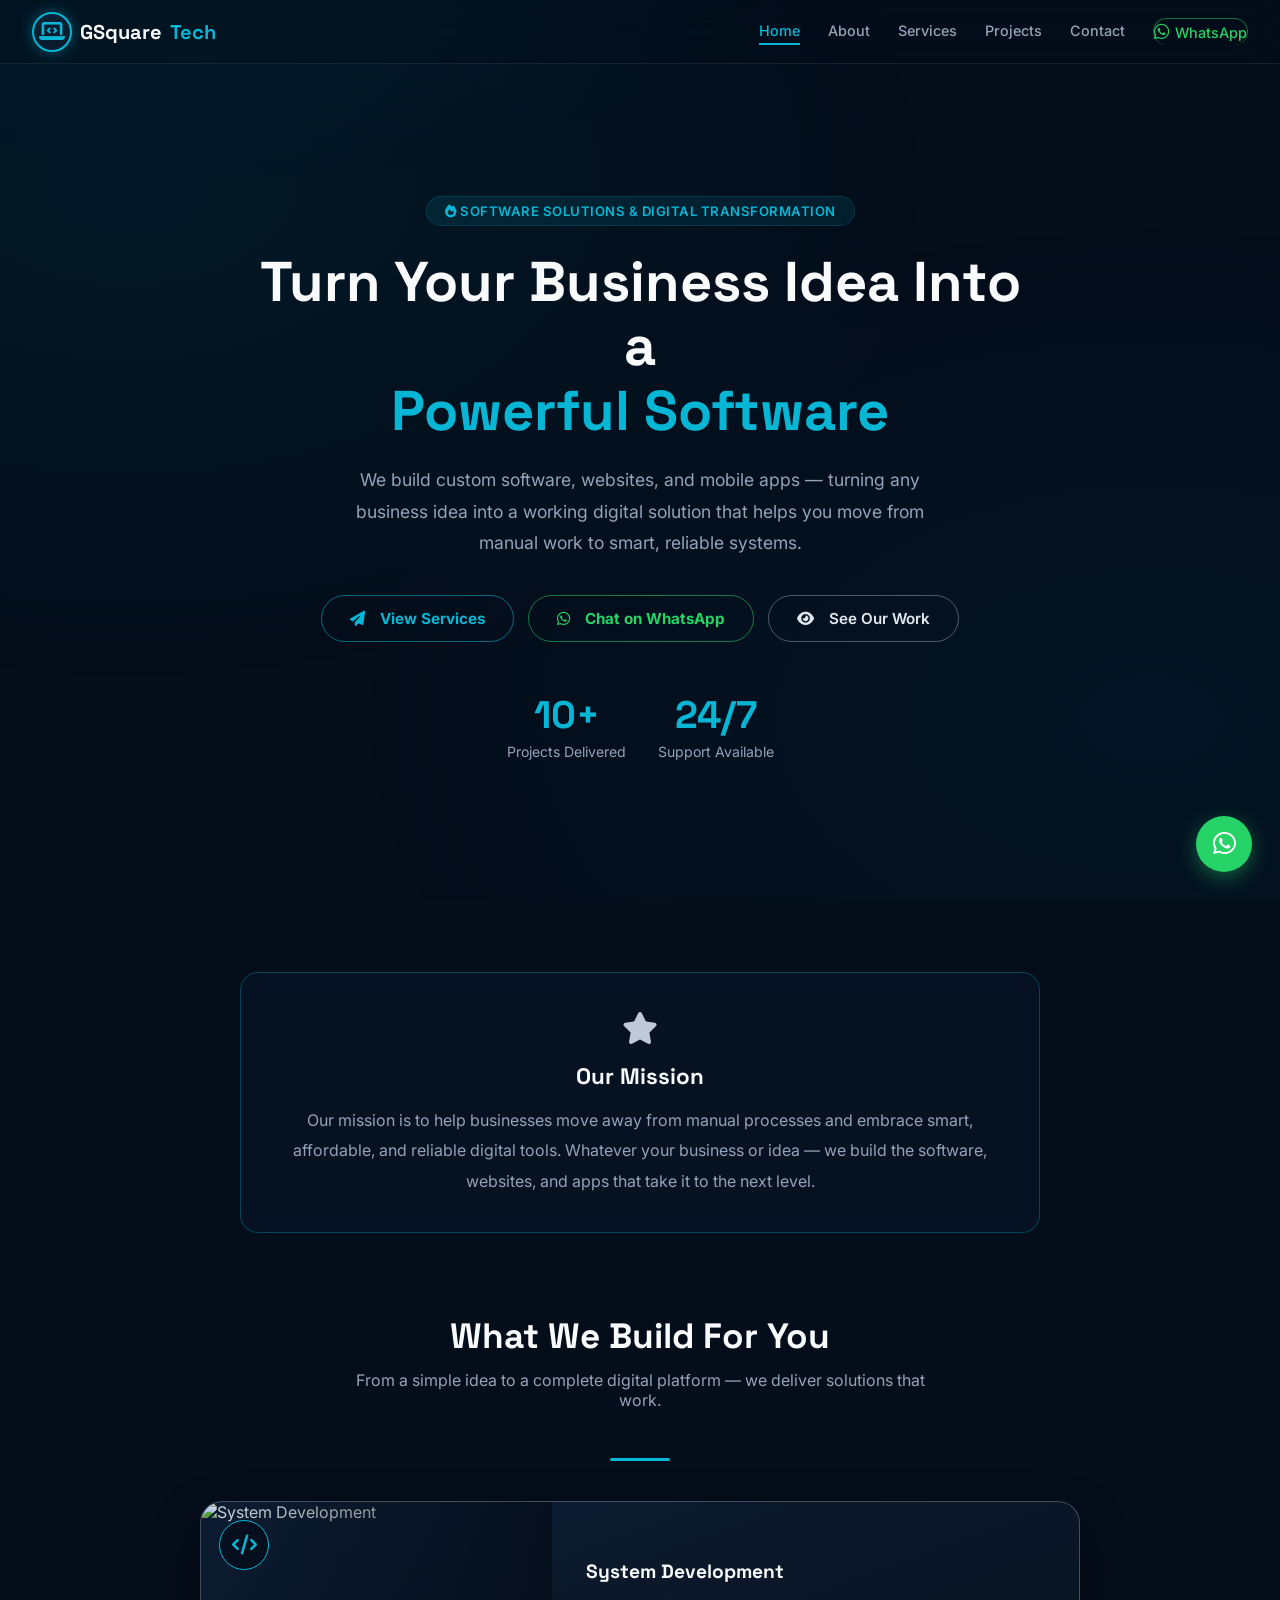
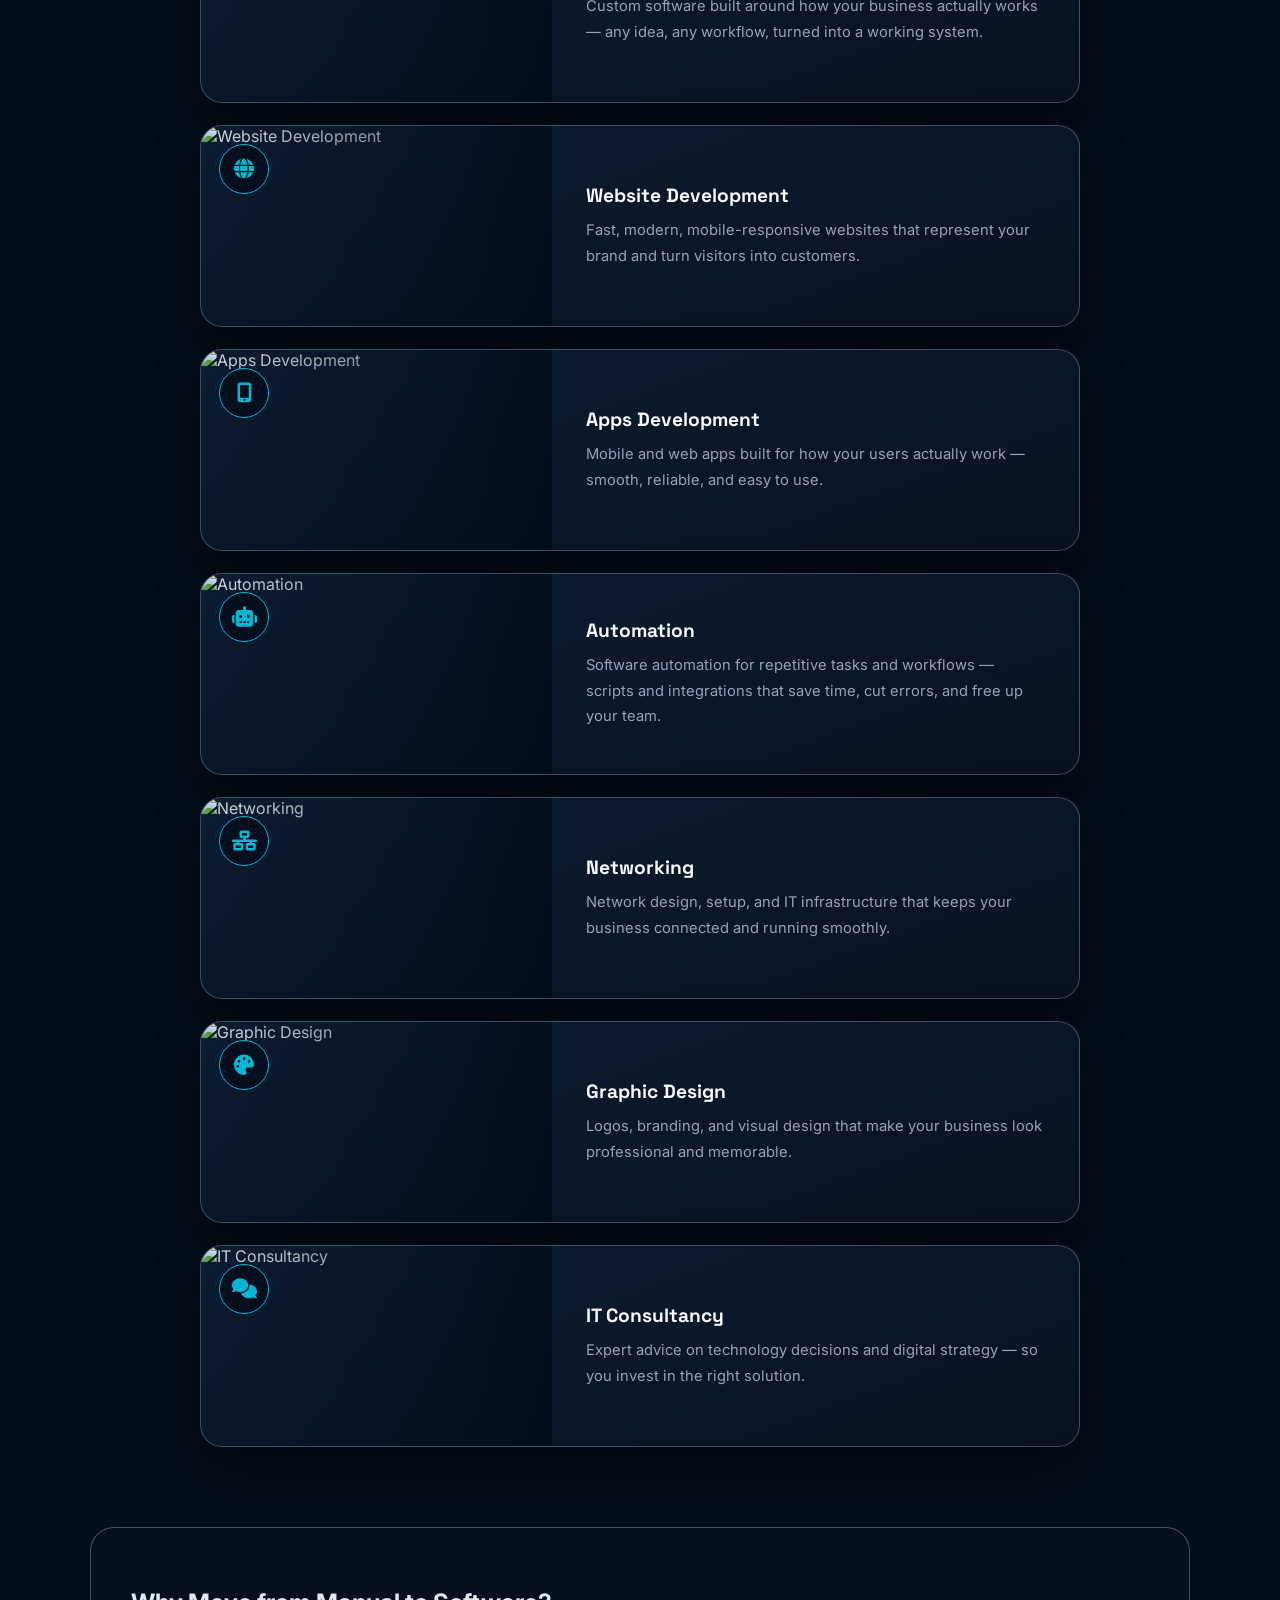
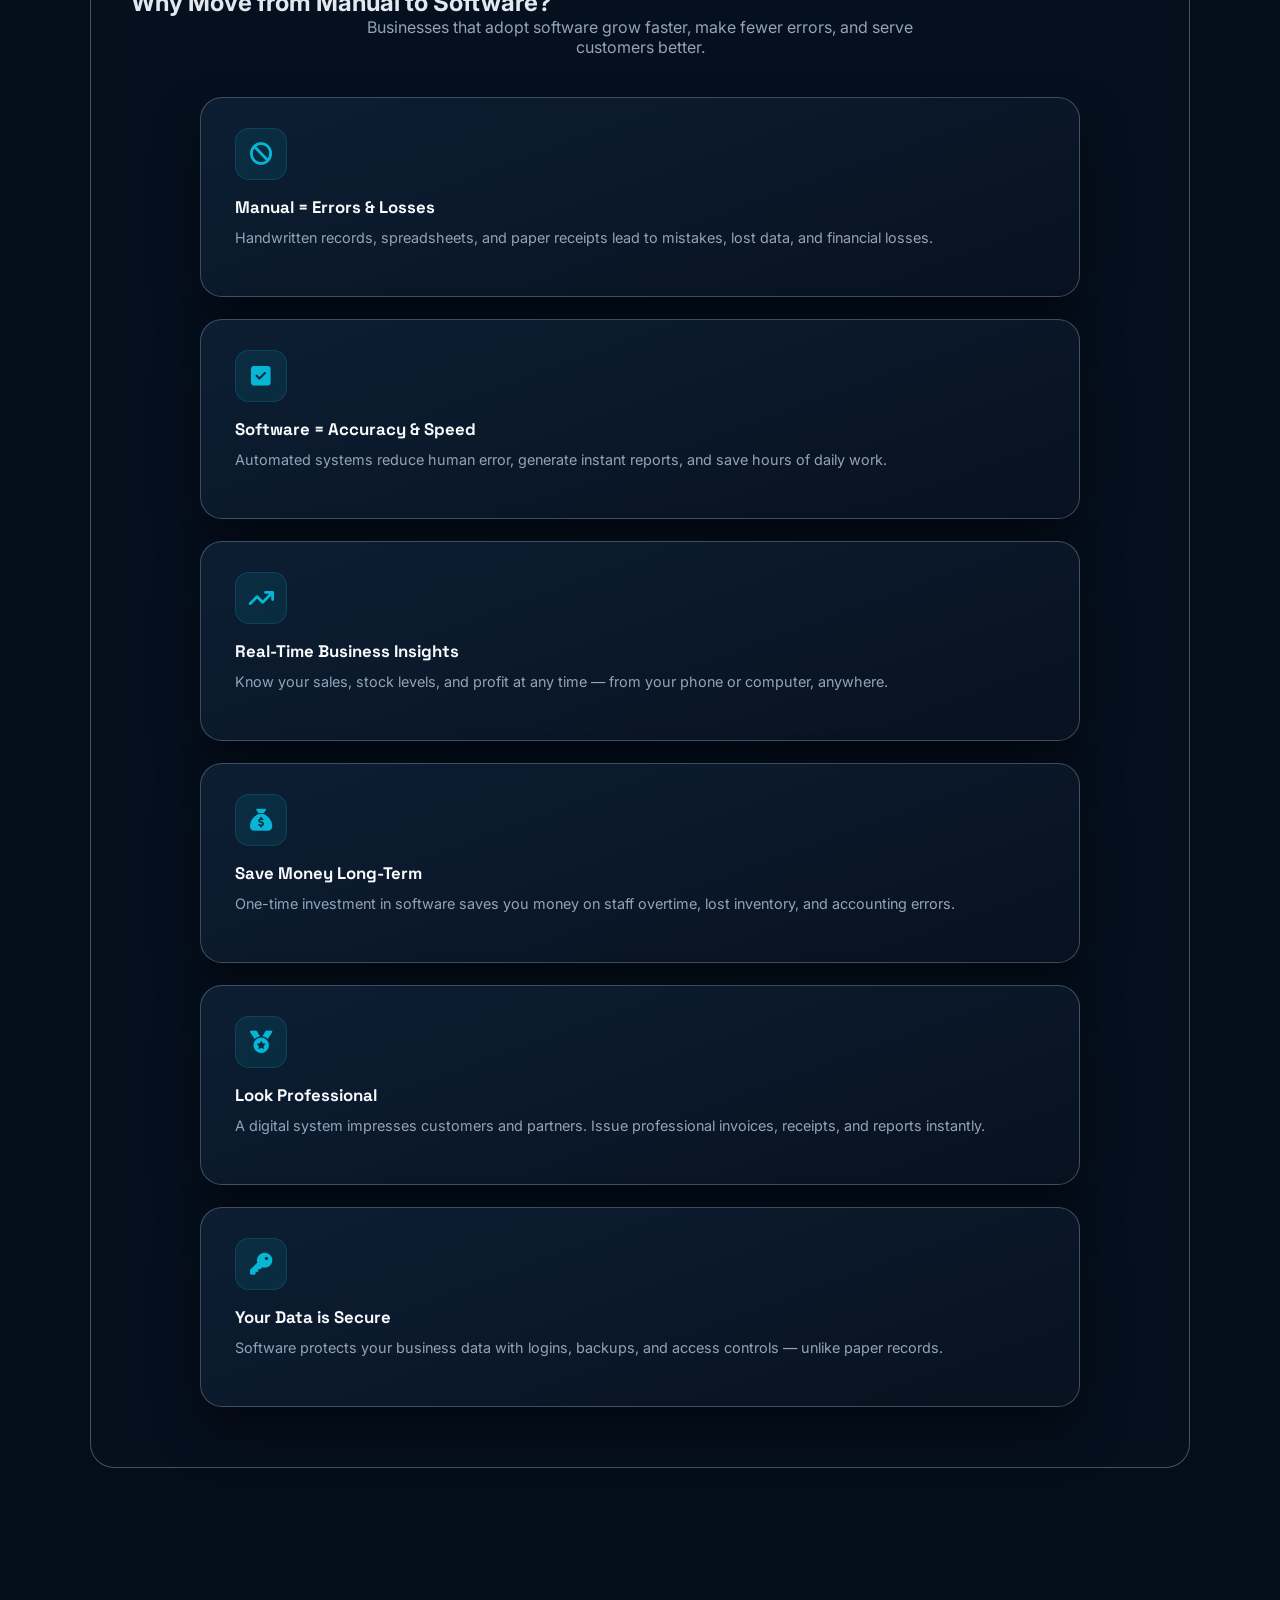
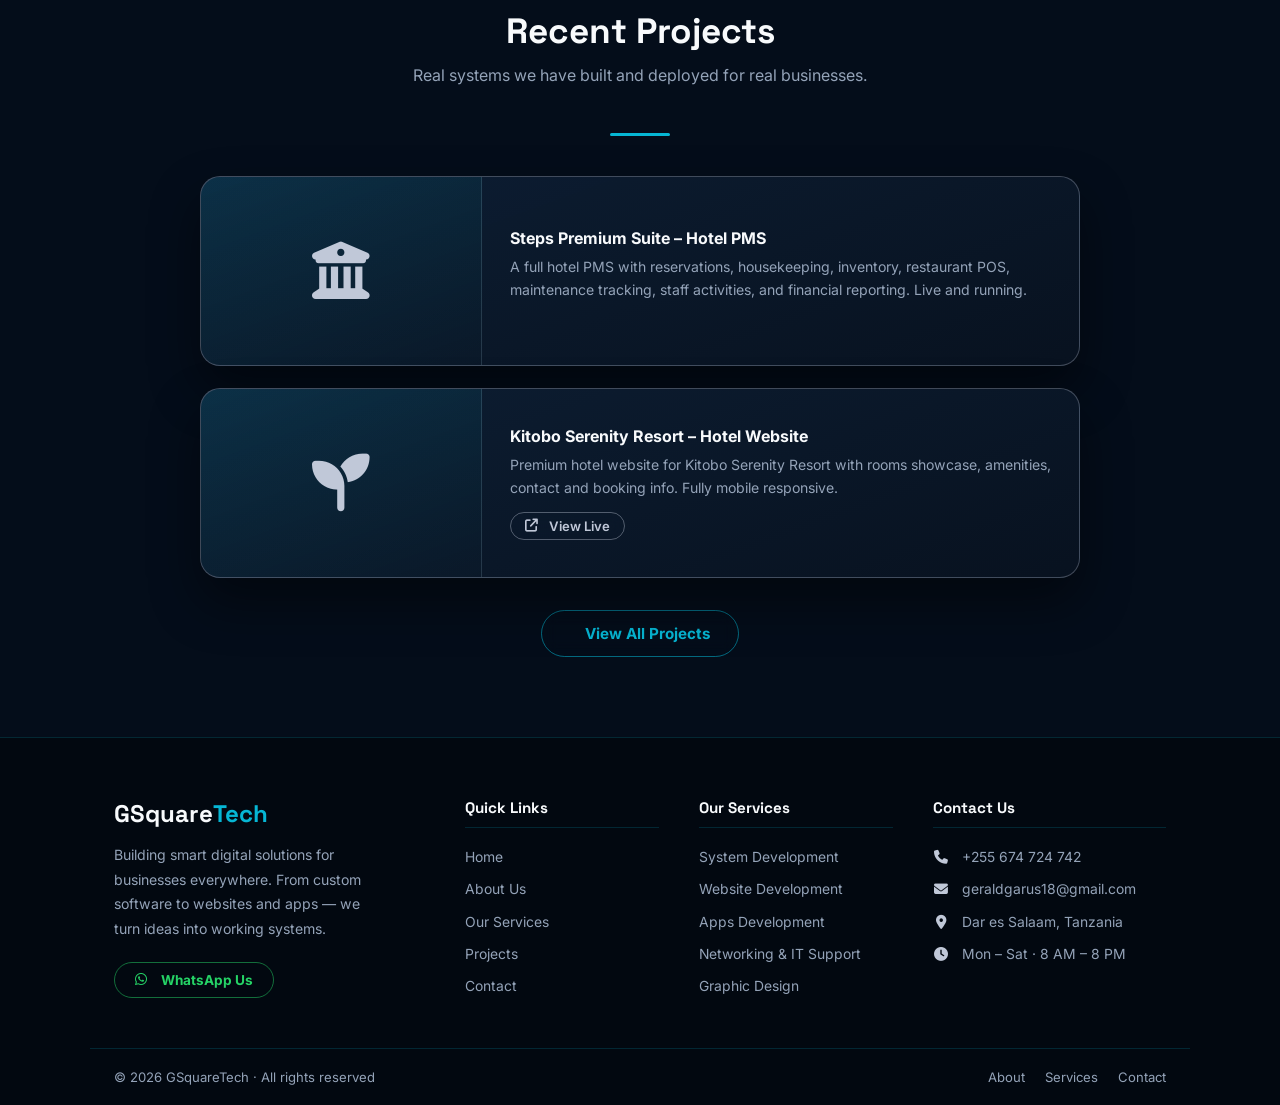
==== commit 1aca3664: "Remove public links to internal PMS client systems The Steps Premium Suite and Kitobo Serenity PMS e" ====
--- a/index.html
+++ b/index.html
@@ -189,9 +189,6 @@
         <div class="pj-body">
           <h3>Steps Premium Suite – Hotel PMS</h3>
           <p>A full hotel PMS with reservations, housekeeping, inventory, restaurant POS, maintenance tracking, staff activities, and financial reporting. Live and running.</p>
-          <div class="project-links">
-            <a href="https://stepspremium.co.tz/" target="_blank" class="plink"><i class="fa-solid fa-arrow-up-right-from-square"></i> View Live</a>
-          </div>
         </div>
       </div>
       <div class="project-card">
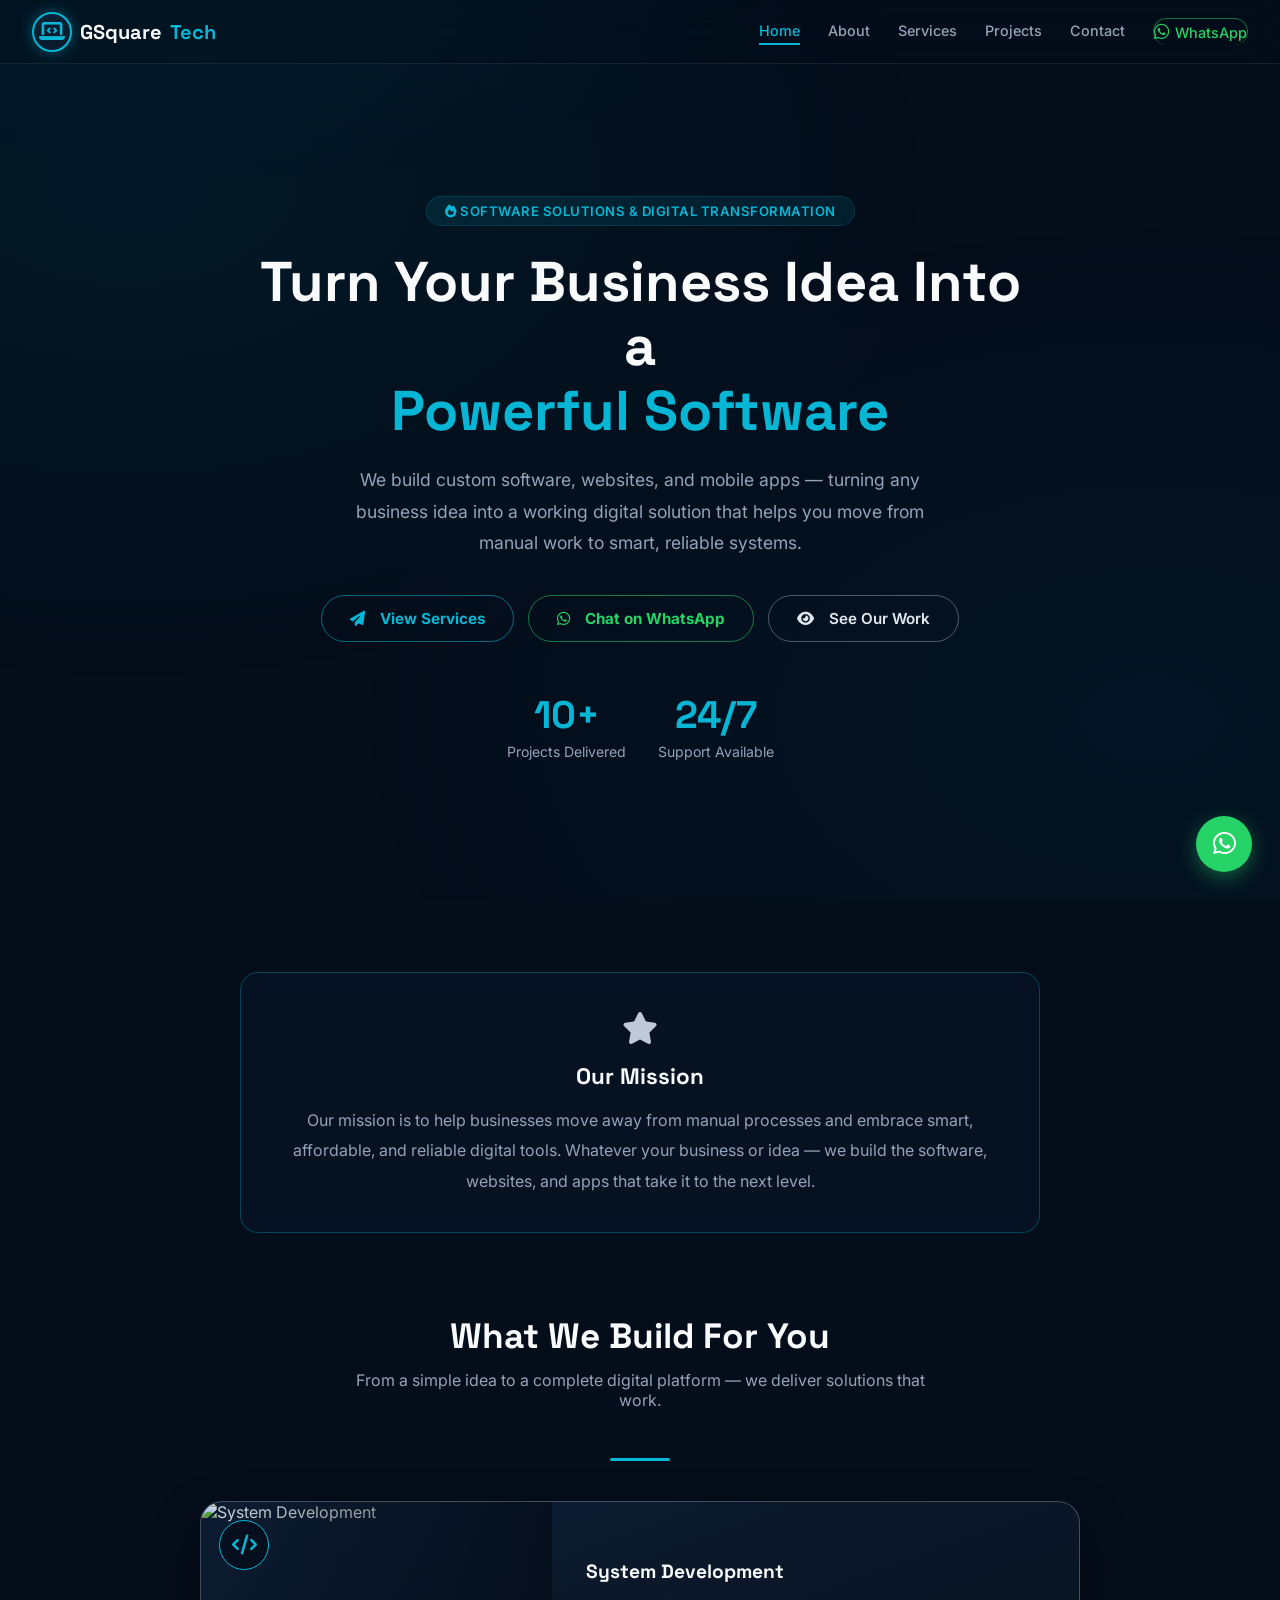
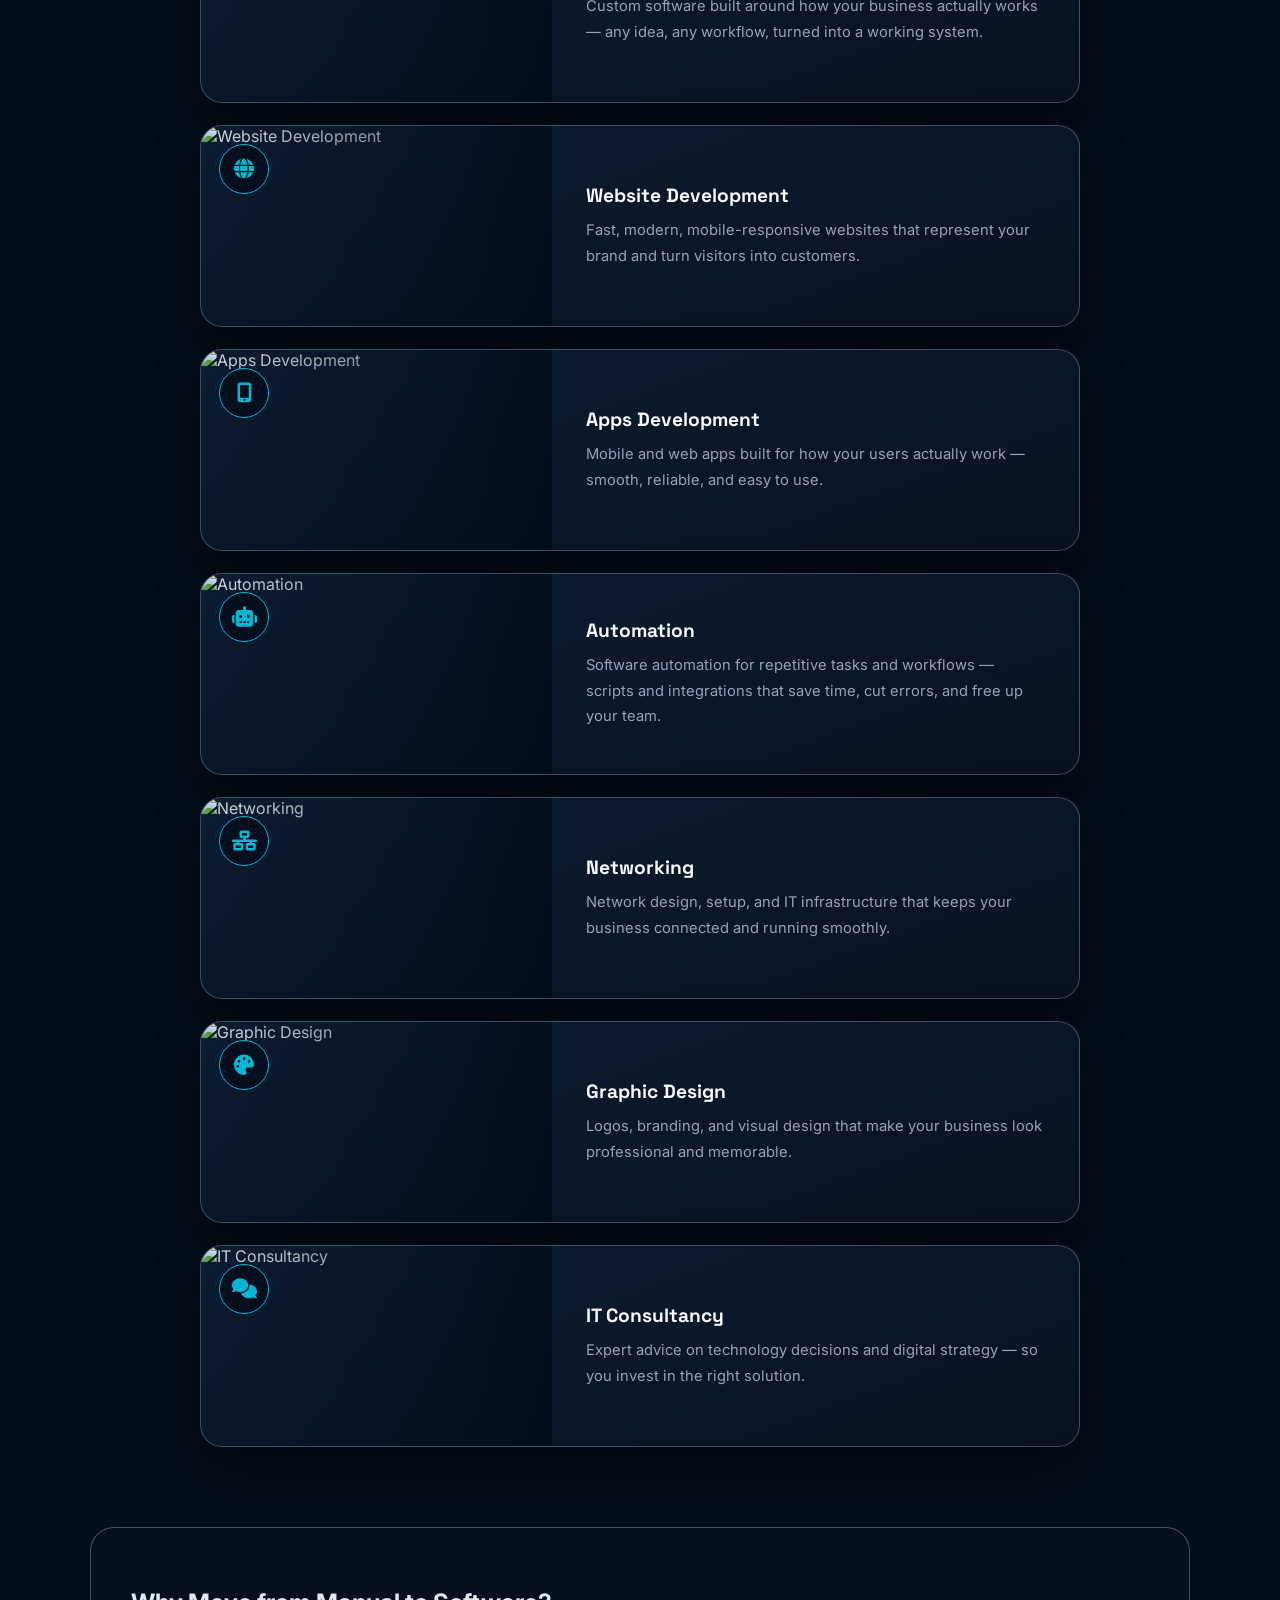
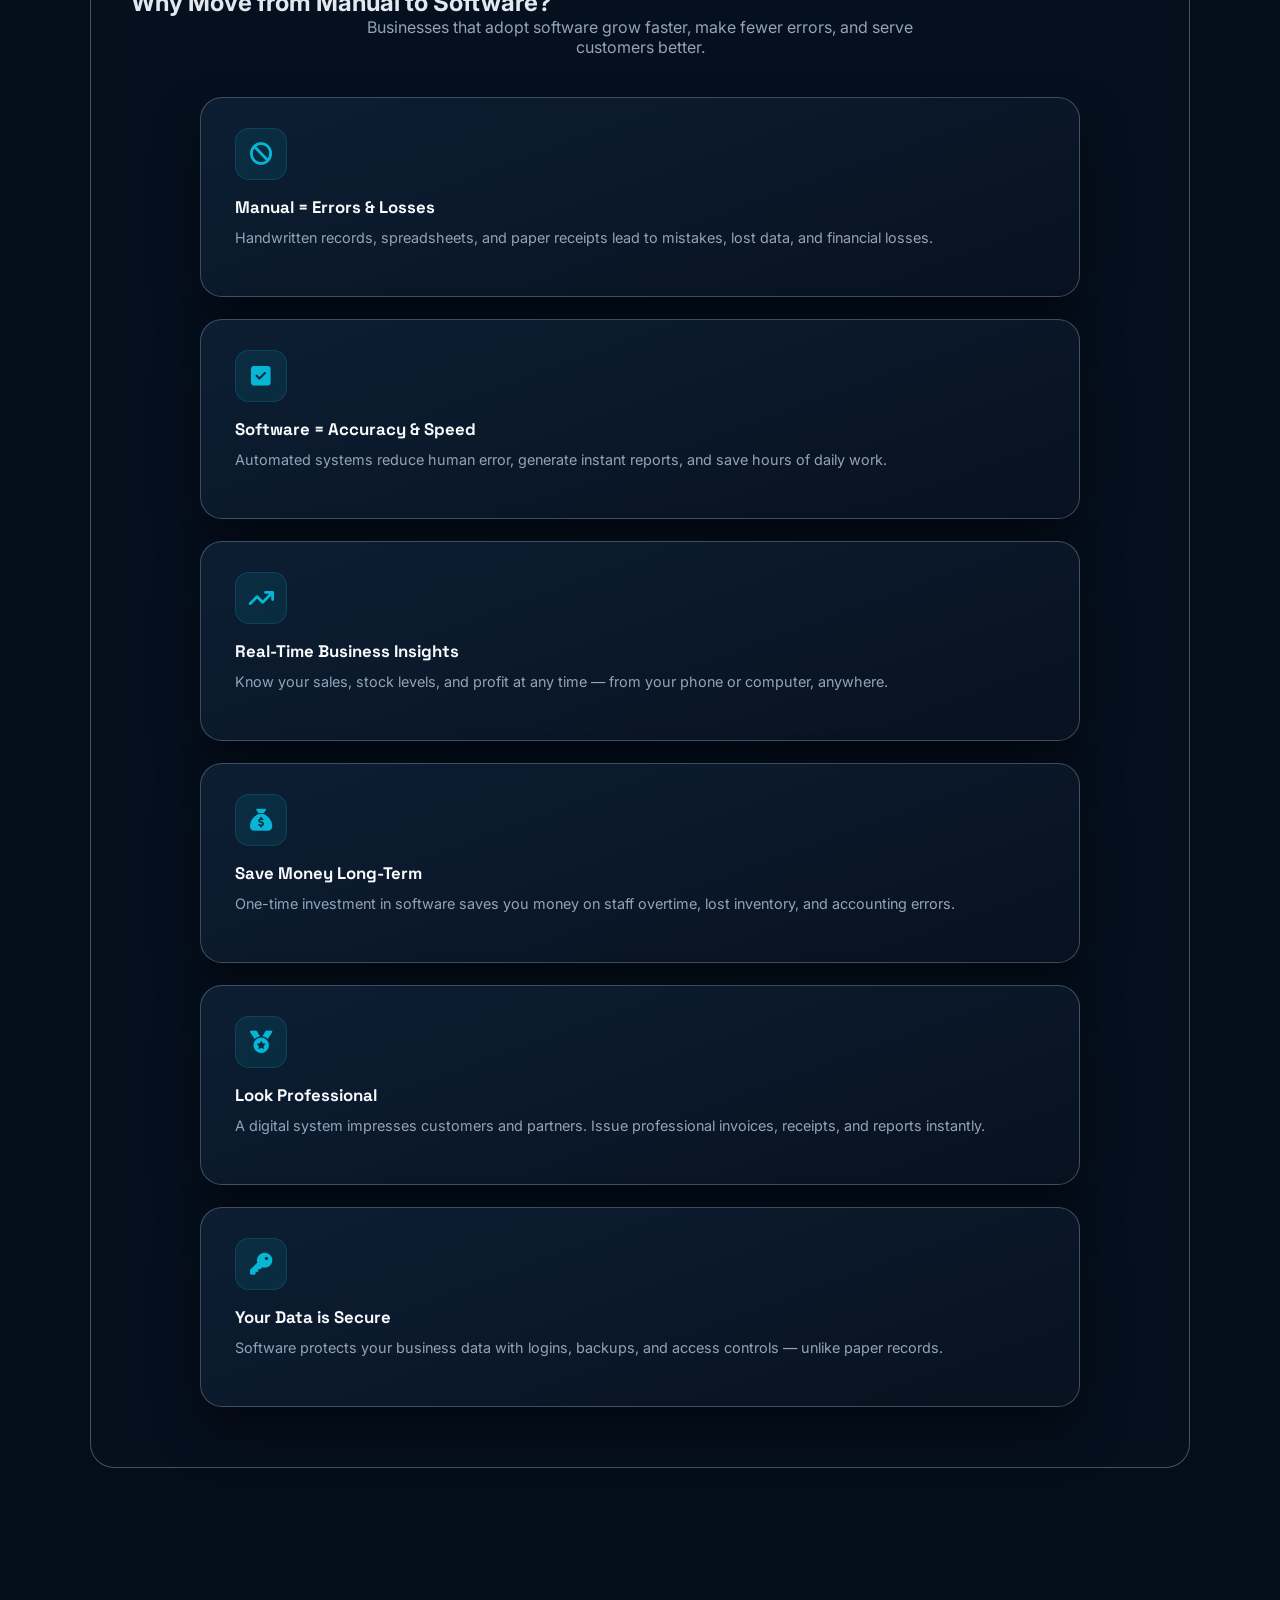
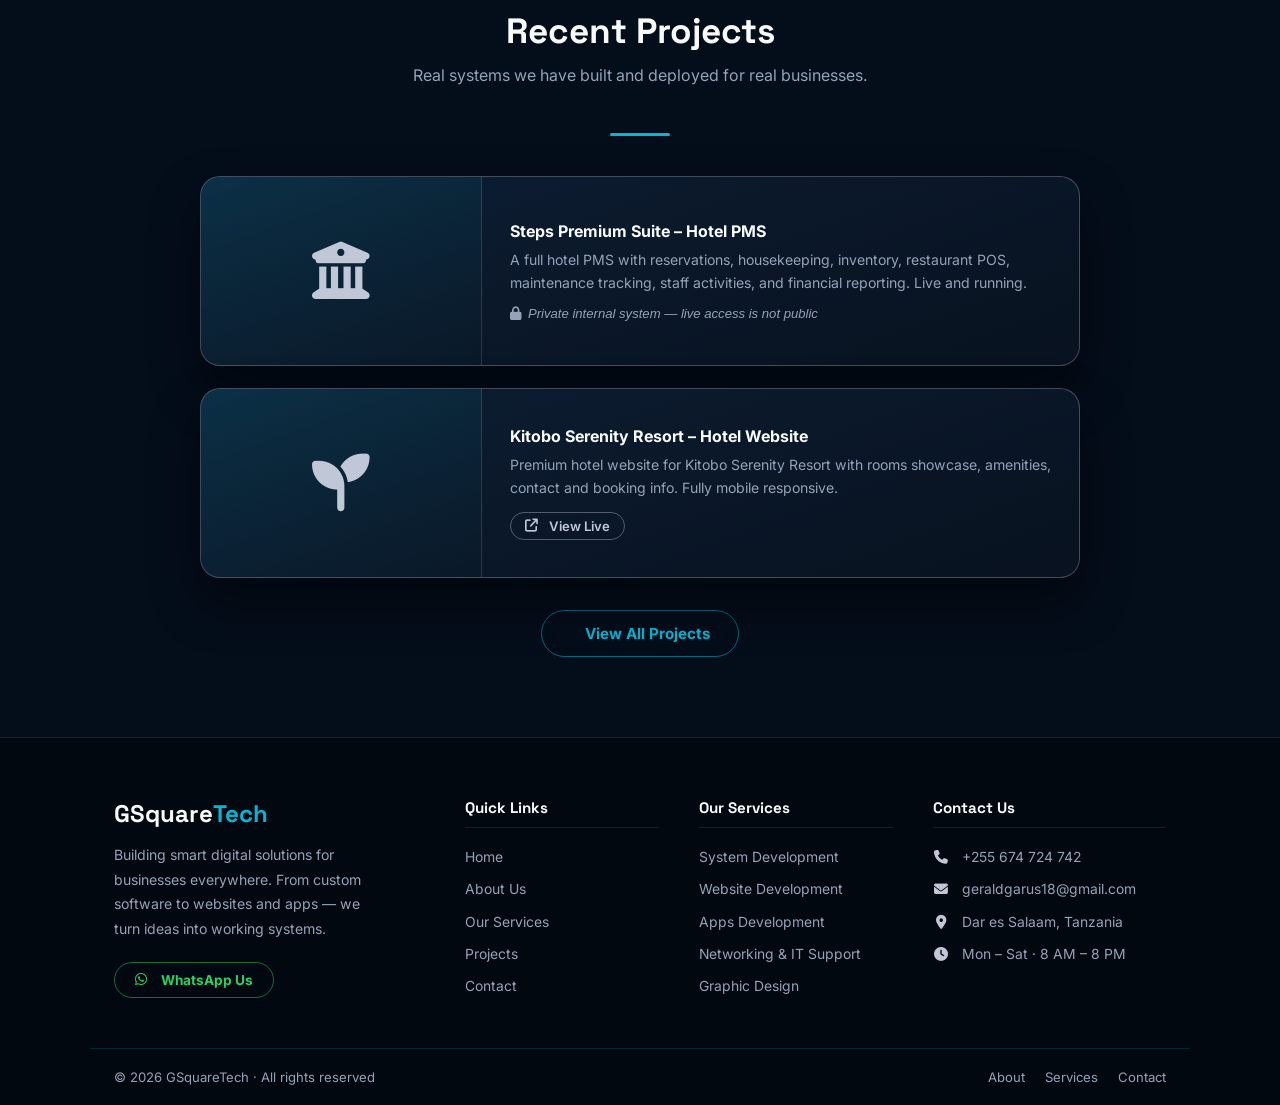
==== commit cfee0e19: "Add "private internal system" note to PMS project cards With the live links to the two internal PMS " ====
--- a/index.html
+++ b/index.html
@@ -189,6 +189,9 @@
         <div class="pj-body">
           <h3>Steps Premium Suite – Hotel PMS</h3>
           <p>A full hotel PMS with reservations, housekeeping, inventory, restaurant POS, maintenance tracking, staff activities, and financial reporting. Live and running.</p>
+          <div class="project-links">
+            <span style="display:inline-flex; align-items:center; gap:7px; color:var(--muted); font-size:0.82rem; font-style:italic;"><i class="fa-solid fa-lock"></i> Private internal system — live access is not public</span>
+          </div>
         </div>
       </div>
       <div class="project-card">
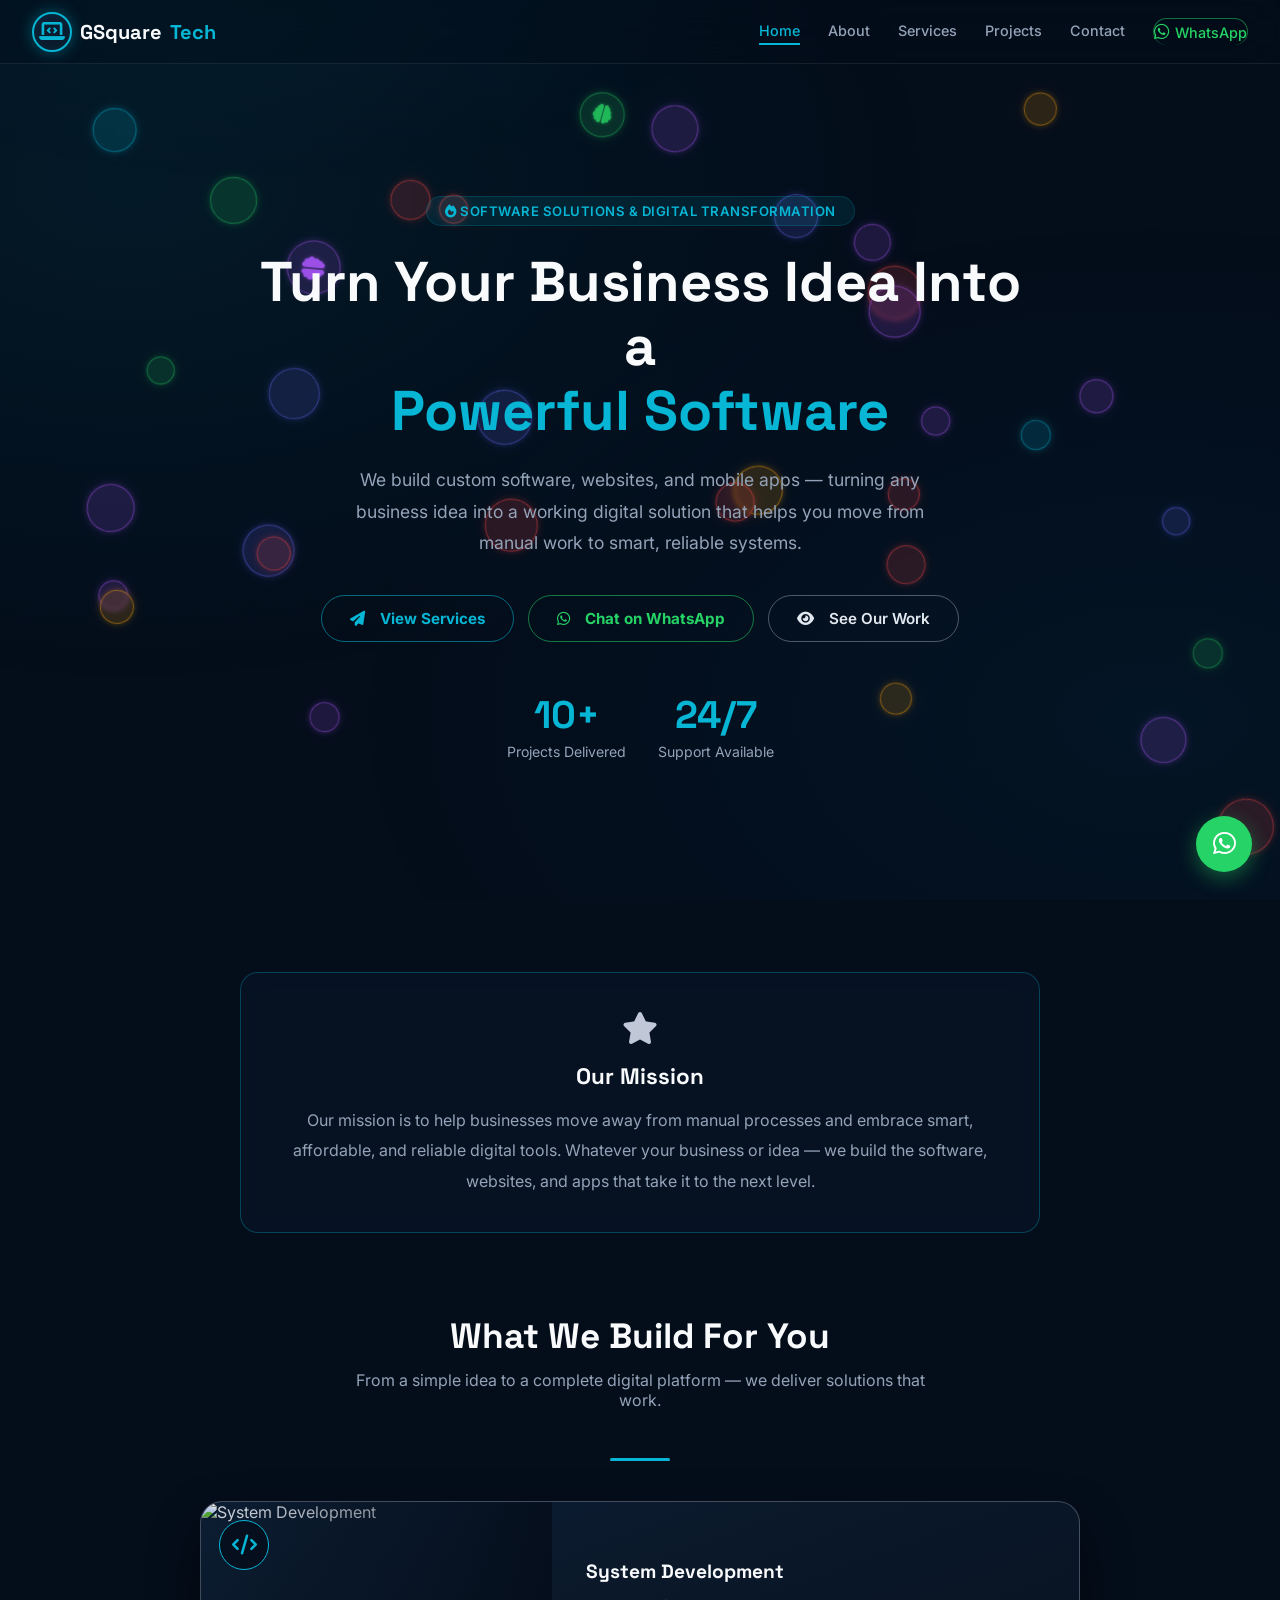
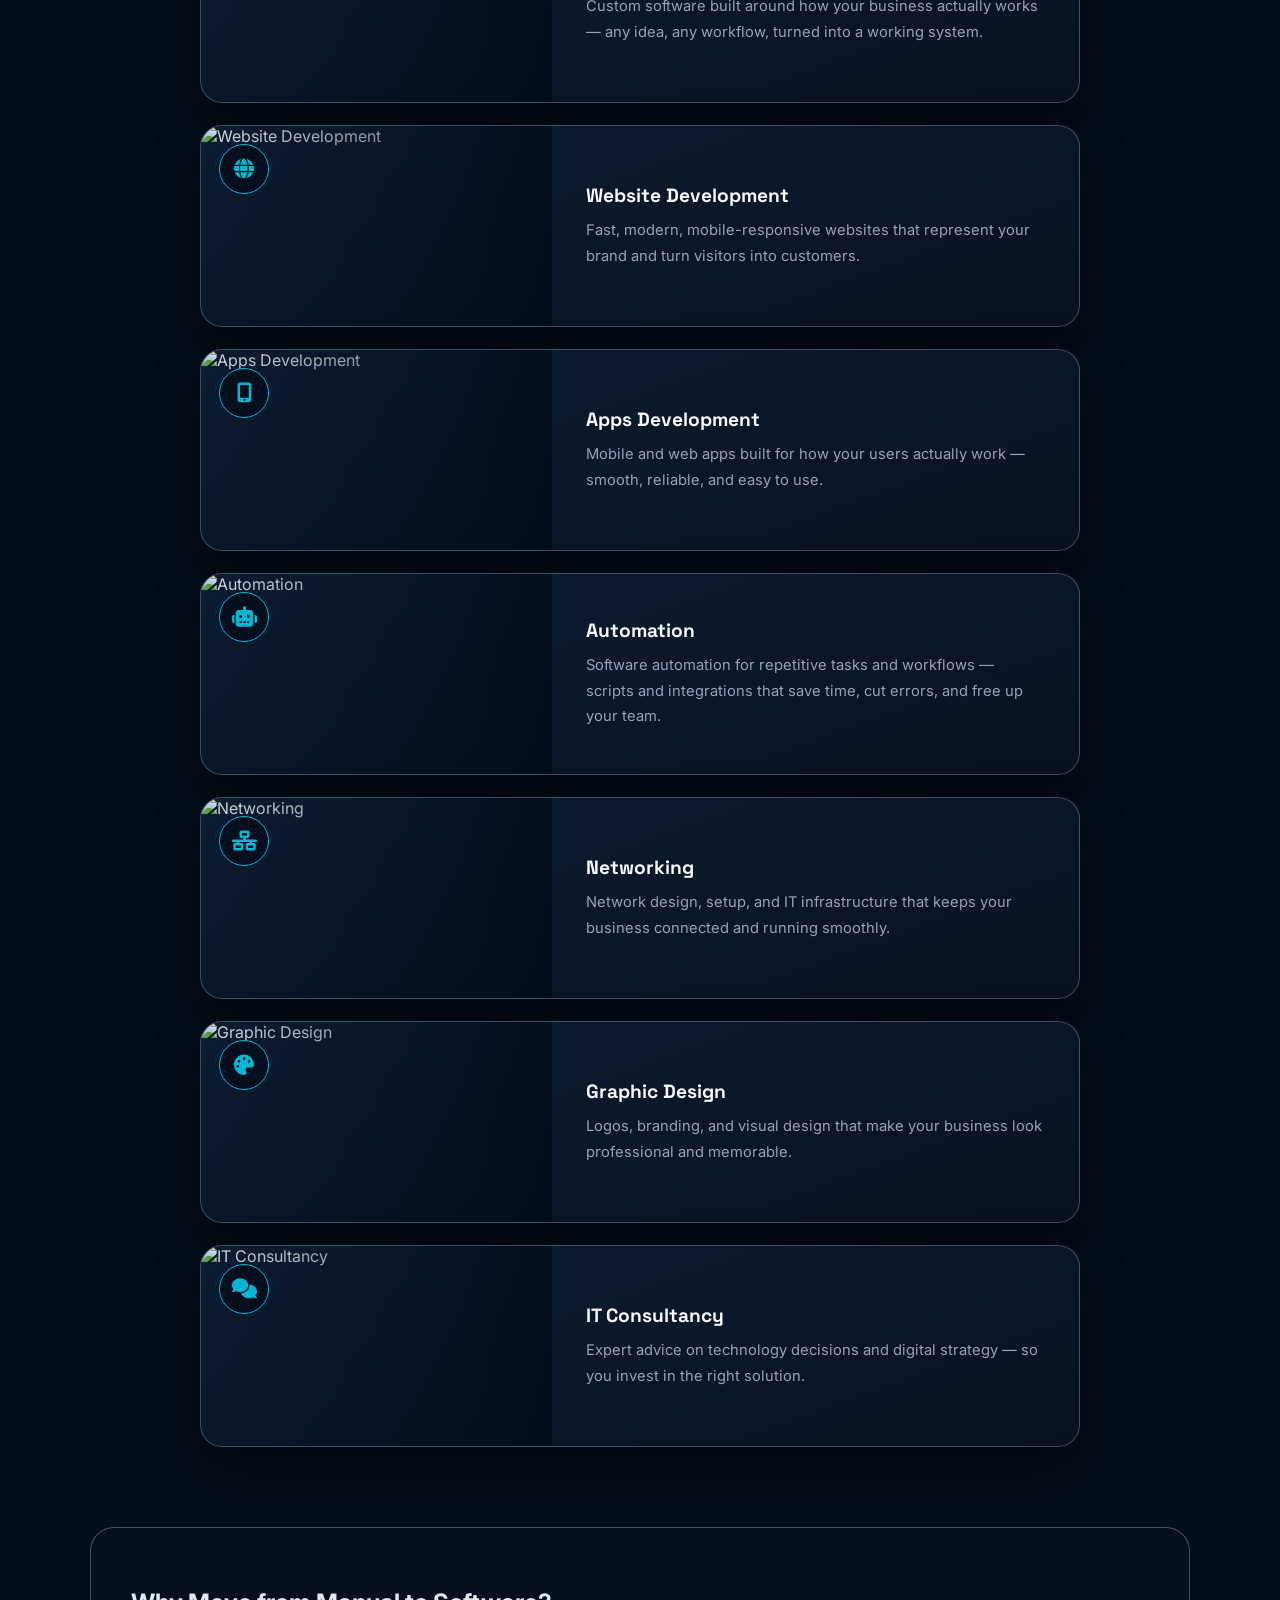
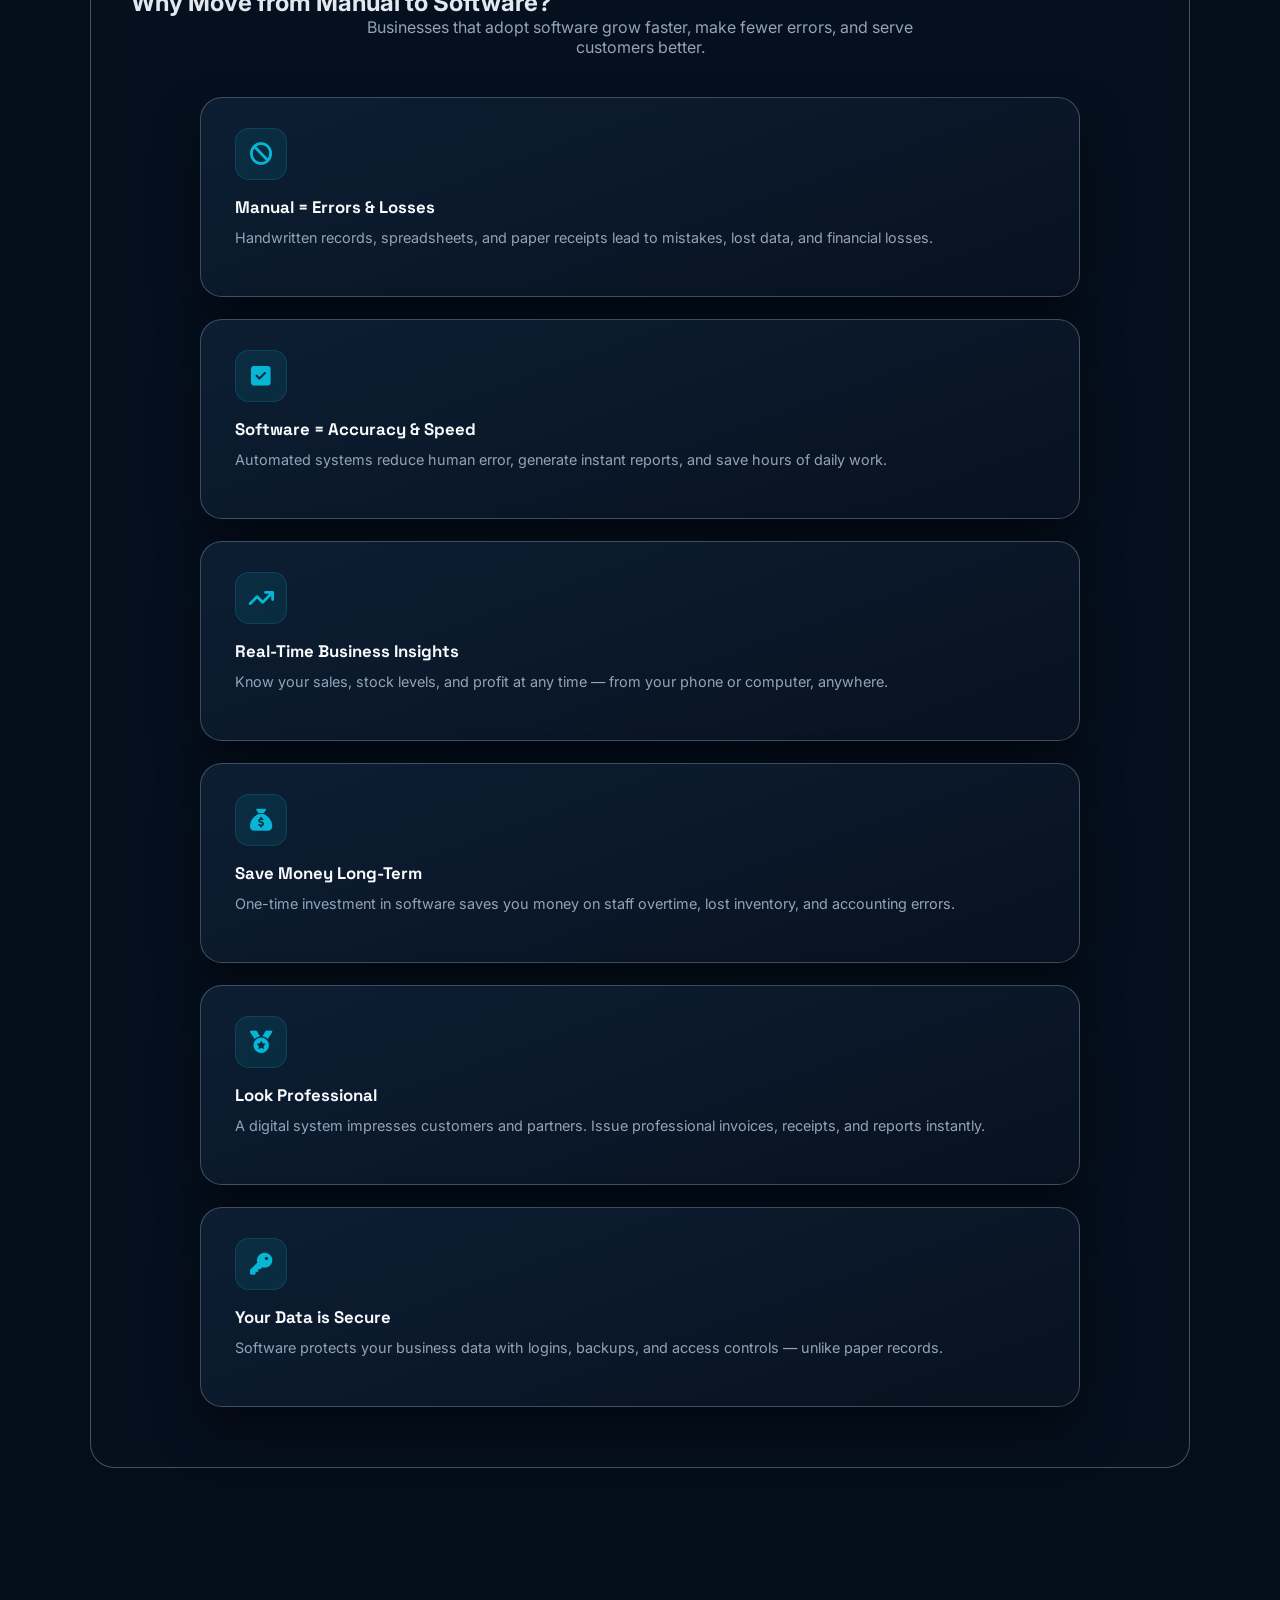
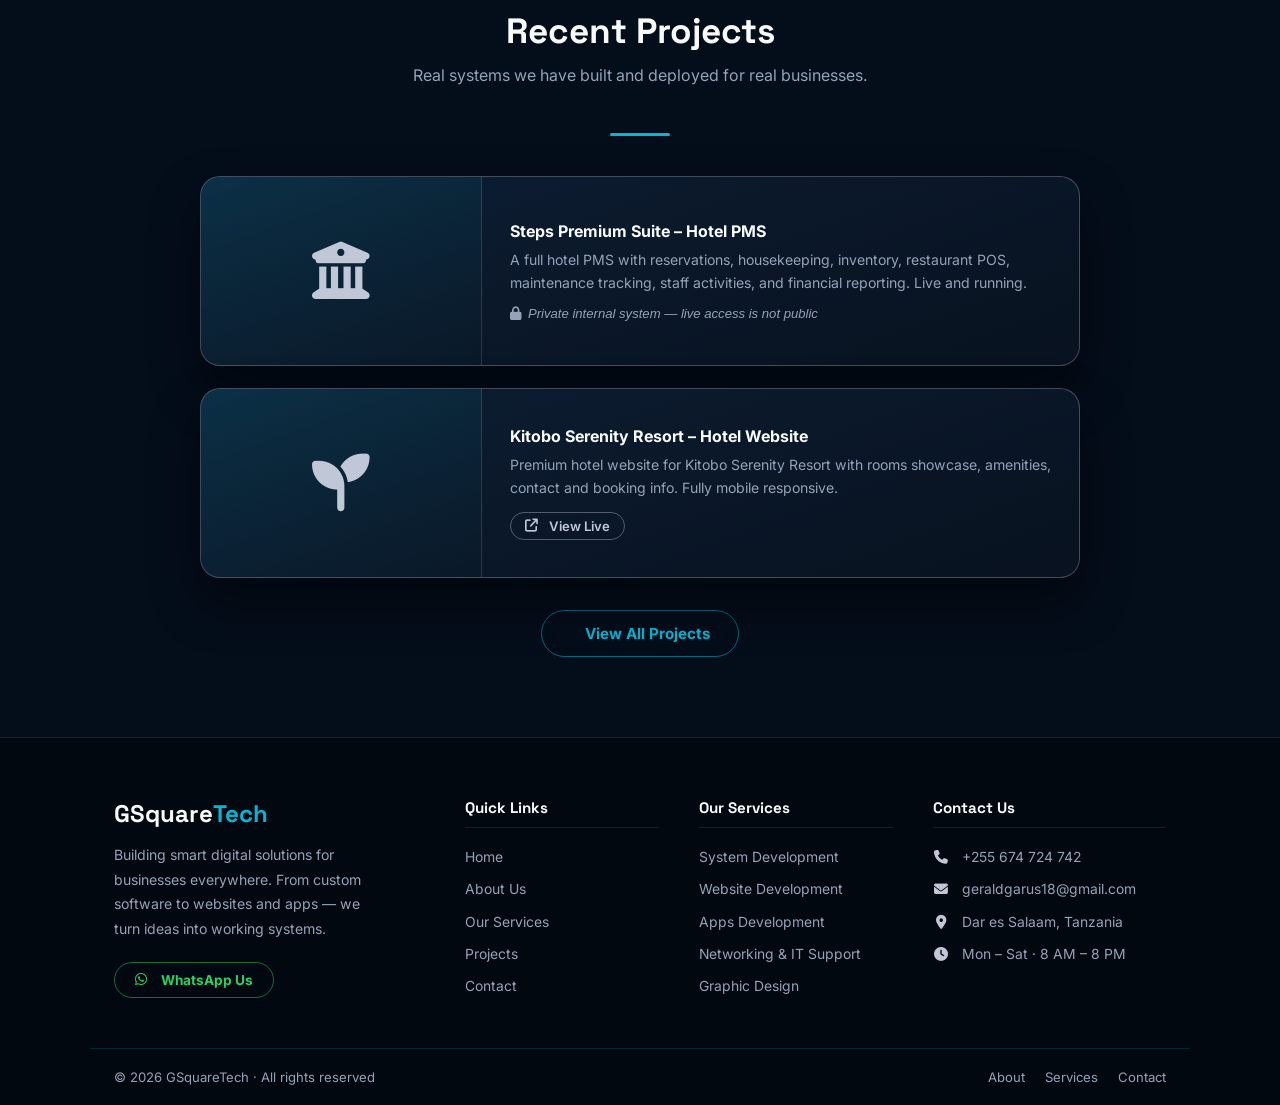
==== commit e31e3b0e: "Clean page addresses without .html Pages are now at /about, /services, /projects and /contact (home " ====
--- a/index.html
+++ b/index.html
@@ -7,28 +7,28 @@
   <link rel="preconnect" href="https://fonts.googleapis.com">
   <link href="https://fonts.googleapis.com/css2?family=Inter:wght@300;400;500;600;700;800&family=Space+Grotesk:wght@400;500;600;700;800&display=swap" rel="stylesheet">
   <link rel="stylesheet" href="https://cdnjs.cloudflare.com/ajax/libs/font-awesome/6.5.2/css/all.min.css">
-  <link rel="stylesheet" href="style.css">
+  <link rel="stylesheet" href="/style.css">
 </head>
 <body>
 
 <nav>
-  <a href="index.html" class="nav-logo"><i class="fa-solid fa-laptop-code"></i> GSquare<span>Tech</span></a>
+  <a href="/" class="nav-logo"><i class="fa-solid fa-laptop-code"></i> GSquare<span>Tech</span></a>
   <div class="nav-links">
-    <a href="index.html" class="active">Home</a>
-    <a href="about.html">About</a>
-    <a href="services.html">Services</a>
-    <a href="projects.html">Projects</a>
-    <a href="contact.html">Contact</a>
+    <a href="/" class="active">Home</a>
+    <a href="/about">About</a>
+    <a href="/services">Services</a>
+    <a href="/projects">Projects</a>
+    <a href="/contact">Contact</a>
     <a href="https://wa.me/255674724742" target="_blank" class="nav-whatsapp"><i class="fa-brands fa-whatsapp"></i> WhatsApp</a>
   </div>
   <button class="hamburger" onclick="toggleMenu()">&#9776;</button>
 </nav>
 <div class="mobile-menu" id="mobileMenu">
-  <a href="index.html">Home</a>
-  <a href="about.html">About</a>
-  <a href="services.html">Services</a>
-  <a href="projects.html">Projects</a>
-  <a href="contact.html">Contact</a>
+  <a href="/">Home</a>
+  <a href="/about">About</a>
+  <a href="/services">Services</a>
+  <a href="/projects">Projects</a>
+  <a href="/contact">Contact</a>
   <a href="https://wa.me/255674724742" target="_blank"><i class="fa-brands fa-whatsapp" style="color:#25d366"></i> Chat on WhatsApp</a>
 </div>
 
@@ -41,9 +41,9 @@
       <h1>Turn Your Business Idea Into a<br><span>Powerful Software</span></h1>
       <p>We build custom software, websites, and mobile apps — turning any business idea into a working digital solution that helps you move from manual work to smart, reliable systems.</p>
       <div class="btn-group">
-        <a href="services.html" class="btn-primary"><i class="fa-solid fa-paper-plane"></i> View Services</a>
+        <a href="/services" class="btn-primary"><i class="fa-solid fa-paper-plane"></i> View Services</a>
         <a href="https://wa.me/255674724742" target="_blank" class="btn-whatsapp"><i class="fa-brands fa-whatsapp"></i> Chat on WhatsApp</a>
-        <a href="projects.html" class="btn-outline"><i class="fa-solid fa-eye"></i> See Our Work</a>
+        <a href="/projects" class="btn-outline"><i class="fa-solid fa-eye"></i> See Our Work</a>
       </div>
       <div class="stats-row">
         <div class="stat"><div class="num">10+</div><div class="lbl">Projects Delivered</div></div>
@@ -206,7 +206,7 @@
       </div>
     </div>
     <div style="text-align:center; margin-top:32px;">
-      <a href="projects.html" class="btn-primary"><i class="fa-solid fa-grid-2"></i> View All Projects</a>
+      <a href="/projects" class="btn-primary"><i class="fa-solid fa-grid-2"></i> View All Projects</a>
     </div>
   </section>
 
@@ -221,19 +221,19 @@
     </div>
     <div class="footer-col">
       <h4>Quick Links</h4>
-      <a href="index.html">Home</a>
-      <a href="about.html">About Us</a>
-      <a href="services.html">Our Services</a>
-      <a href="projects.html">Projects</a>
-      <a href="contact.html">Contact</a>
+      <a href="/">Home</a>
+      <a href="/about">About Us</a>
+      <a href="/services">Our Services</a>
+      <a href="/projects">Projects</a>
+      <a href="/contact">Contact</a>
     </div>
     <div class="footer-col">
       <h4>Our Services</h4>
-      <a href="services.html">System Development</a>
-      <a href="services.html">Website Development</a>
-      <a href="services.html">Apps Development</a>
-      <a href="services.html">Networking &amp; IT Support</a>
-      <a href="services.html">Graphic Design</a>
+      <a href="/services">System Development</a>
+      <a href="/services">Website Development</a>
+      <a href="/services">Apps Development</a>
+      <a href="/services">Networking &amp; IT Support</a>
+      <a href="/services">Graphic Design</a>
     </div>
     <div class="footer-col">
       <h4>Contact Us</h4>
@@ -246,9 +246,9 @@
   <div class="footer-bottom">
     <p>&copy; 2026 GSquareTech &middot; All rights reserved</p>
     <div class="footer-bottom-links">
-      <a href="about.html">About</a>
-      <a href="services.html">Services</a>
-      <a href="contact.html">Contact</a>
+      <a href="/about">About</a>
+      <a href="/services">Services</a>
+      <a href="/contact">Contact</a>
     </div>
   </div>
 </footer>
@@ -264,6 +264,6 @@
   if (!m.contains(e.target) && !e.target.closest('.hamburger')) m.classList.remove('open');
 });
 </script>
-<script src="animations.js"></script>
+<script src="/animations.js"></script>
 </body>
 </html>
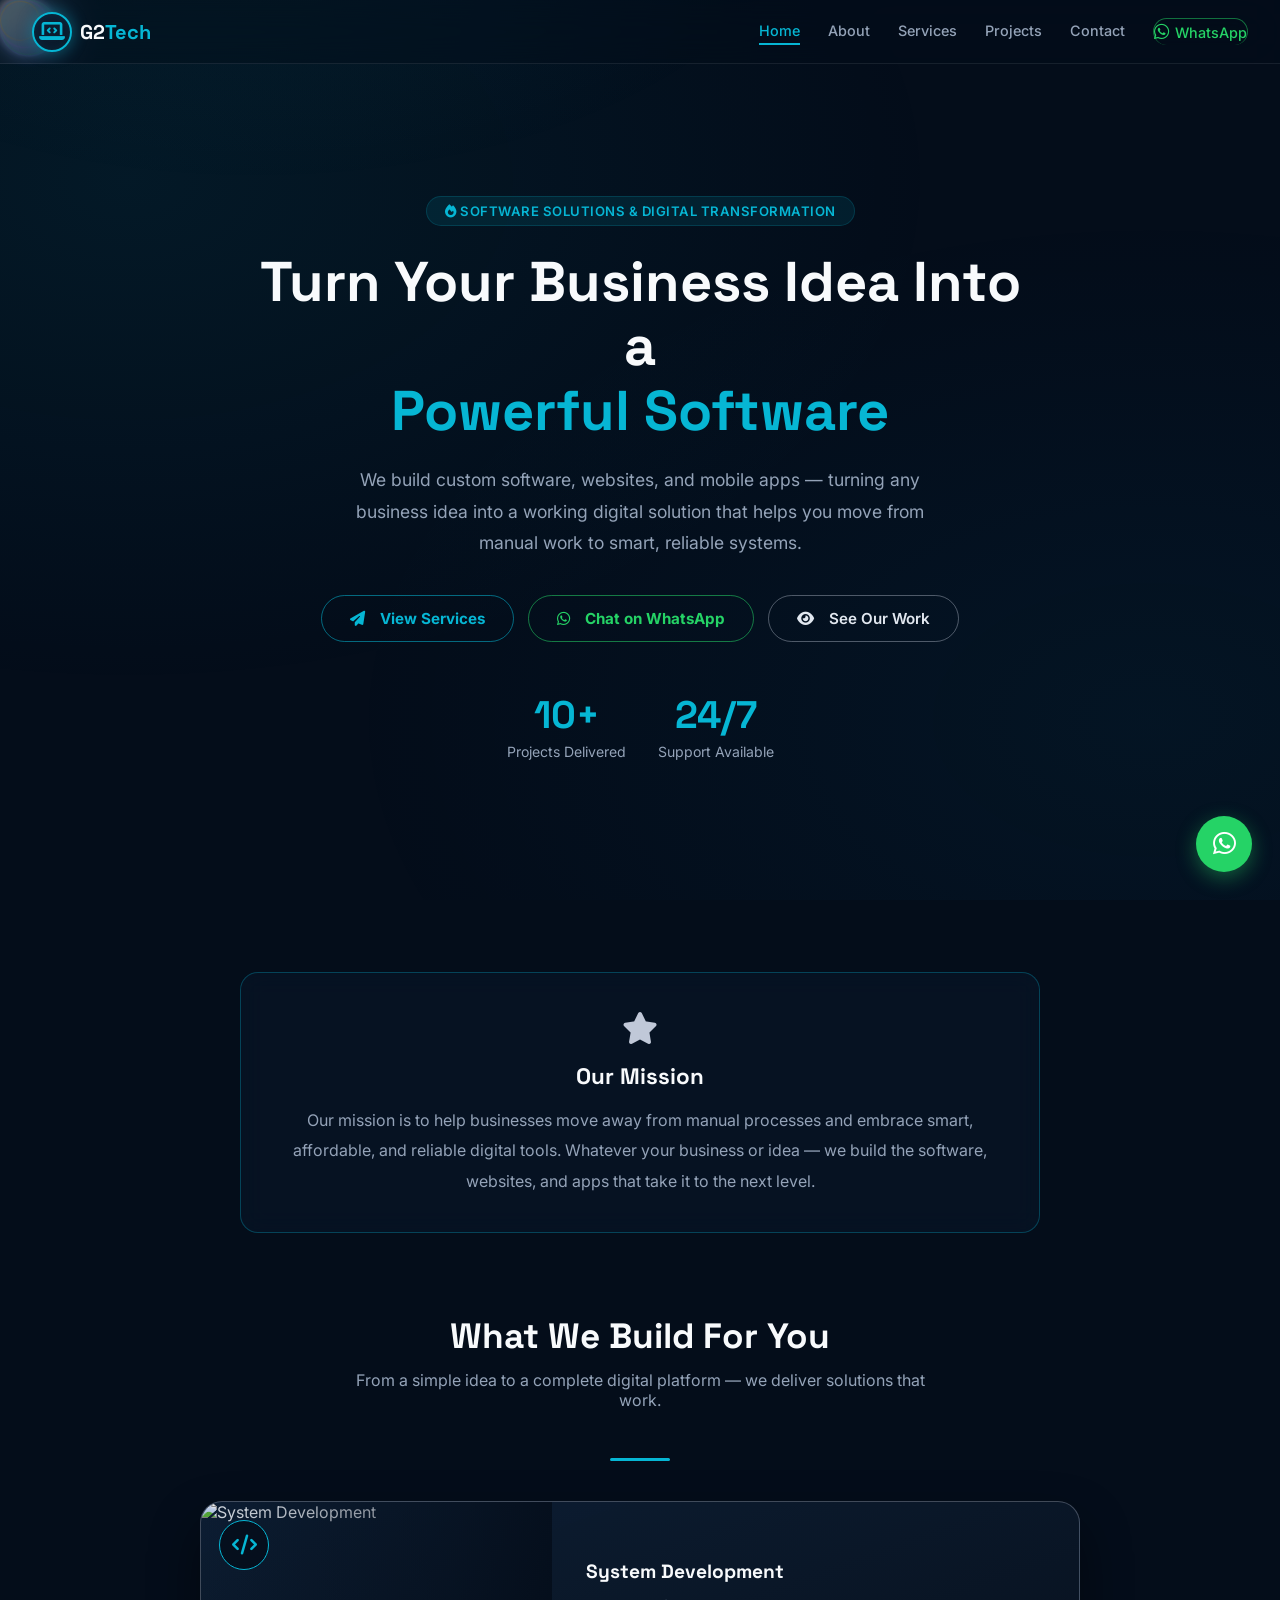
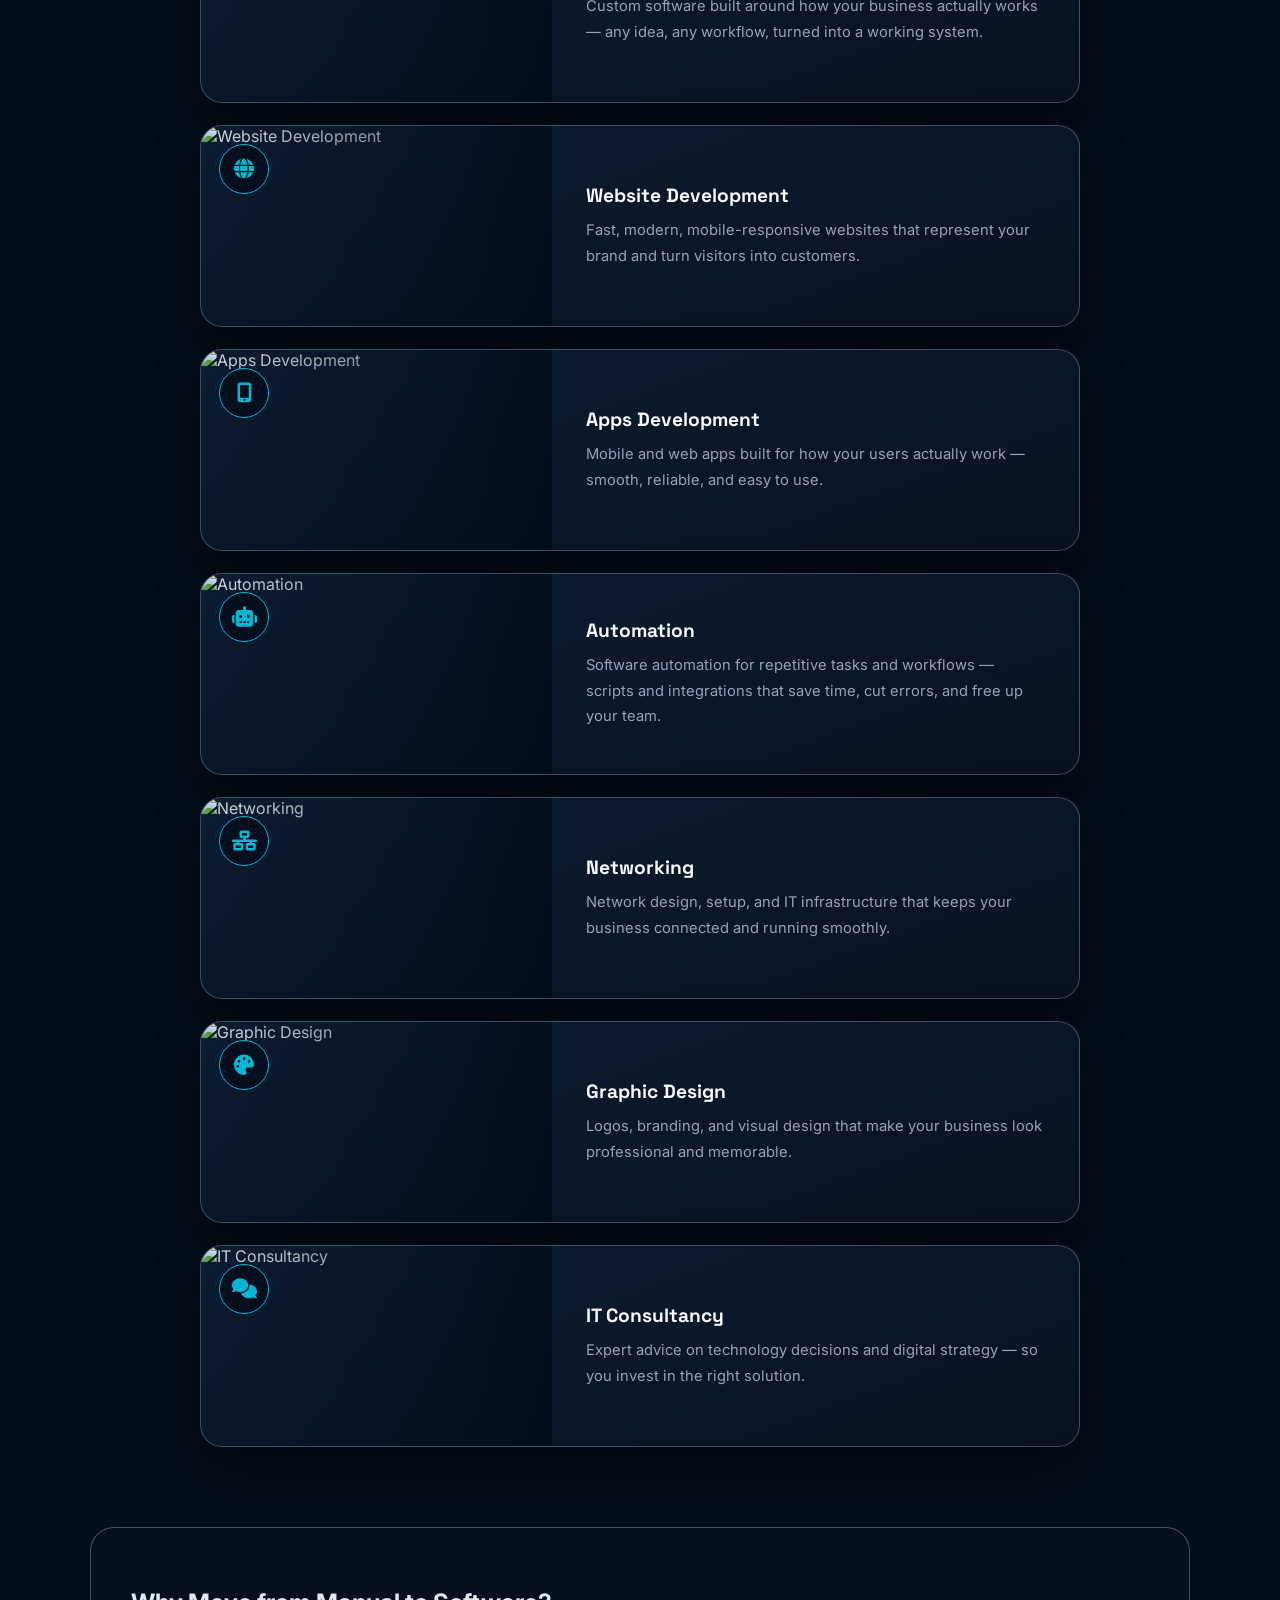
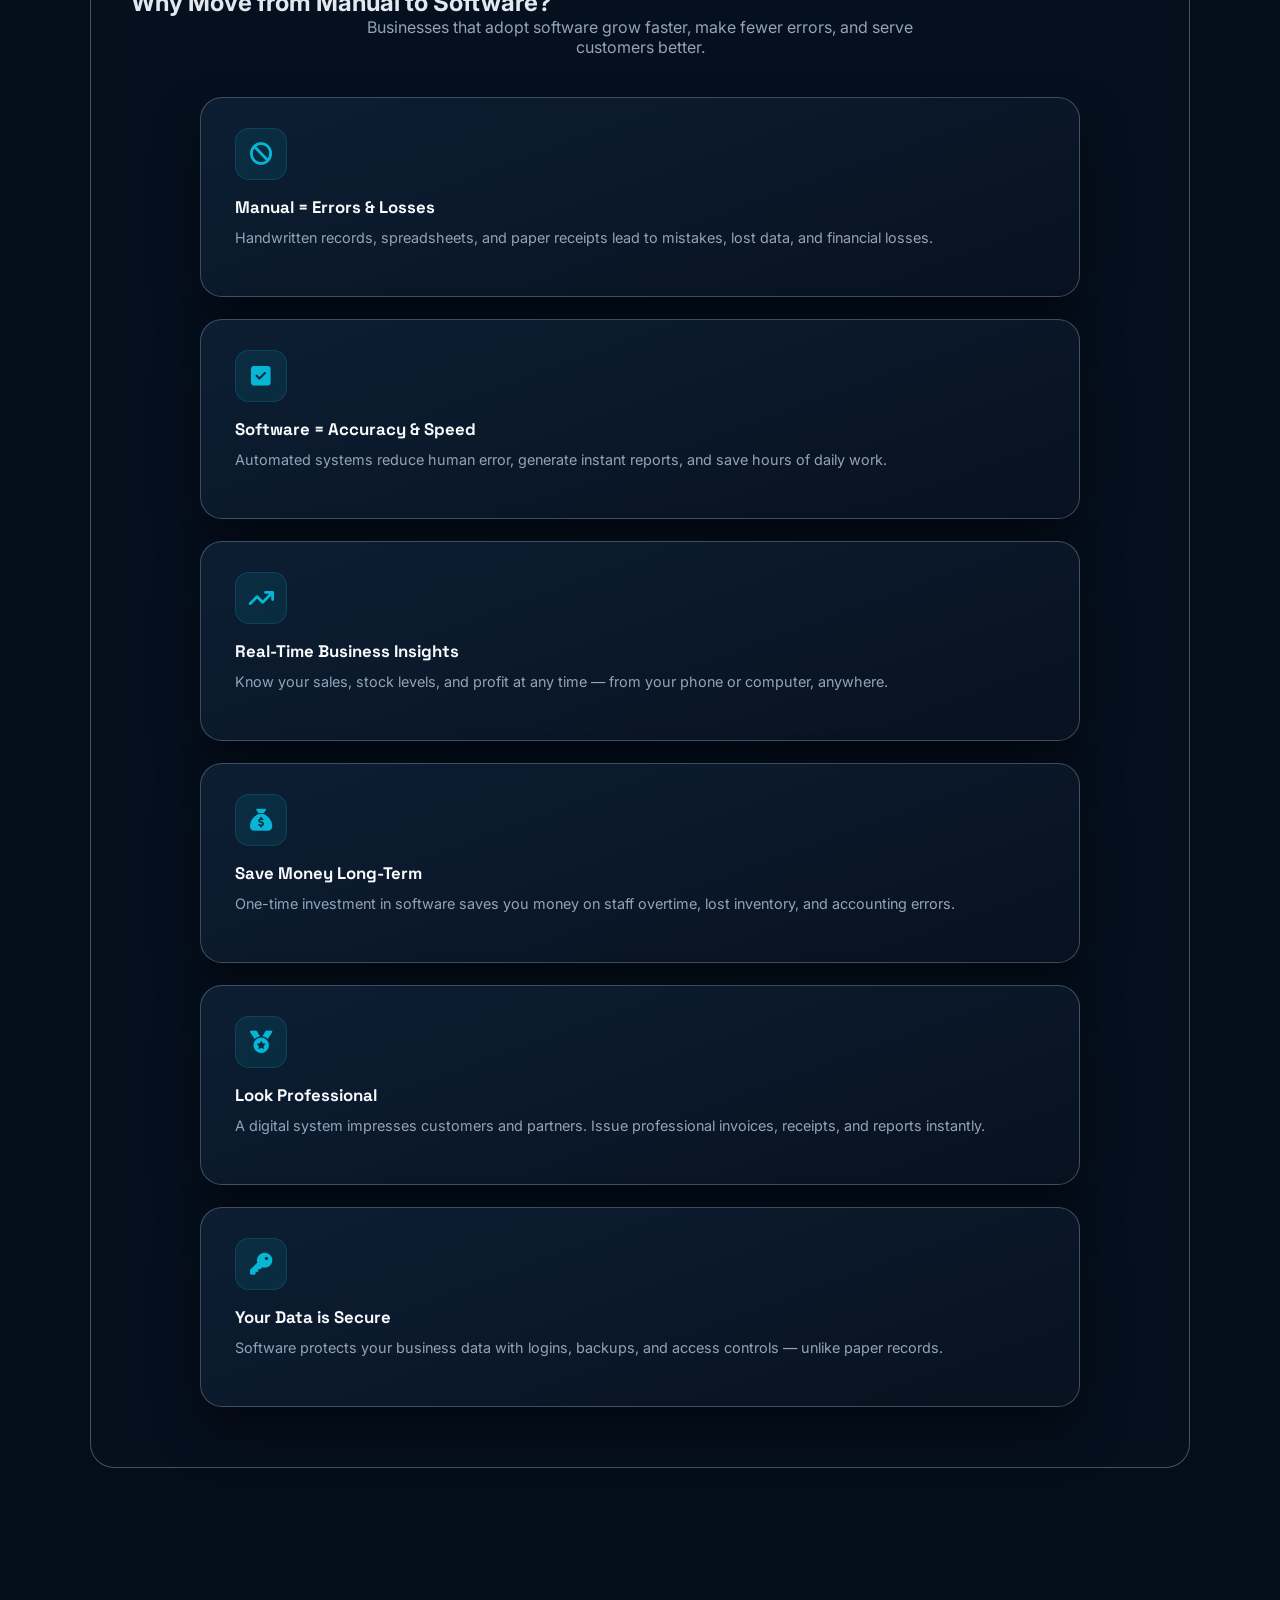
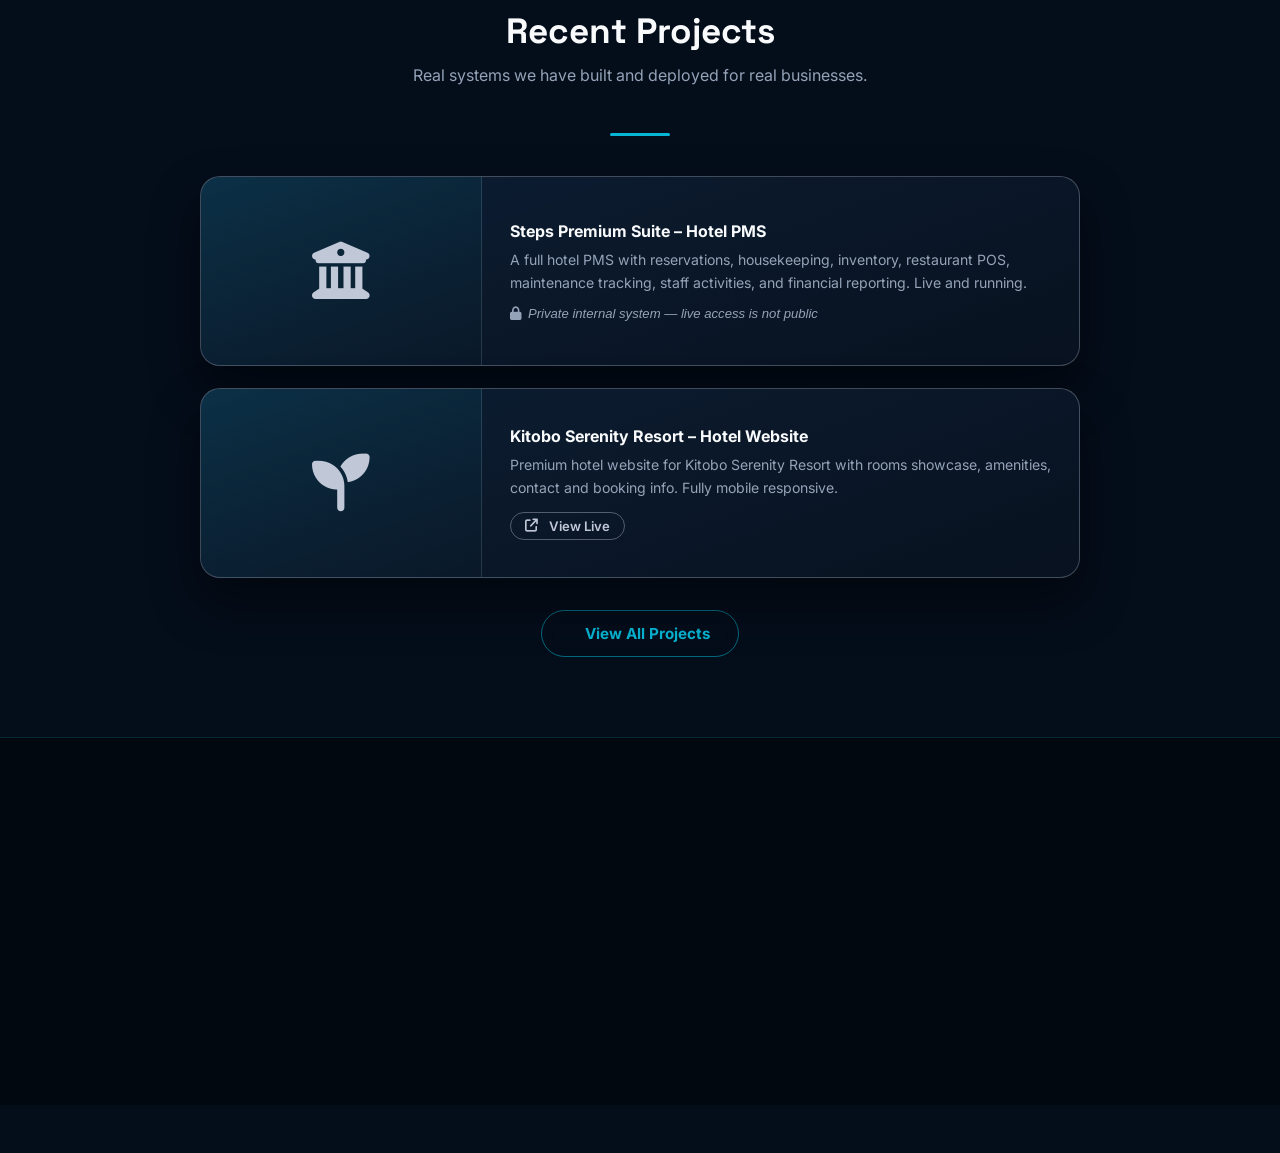
==== commit 64abc482: "Rename GSquareTech to G2Tech Brand name changed on all pages: tab titles, menu and footer logos, Abo" ====
--- a/index.html
+++ b/index.html
@@ -3,7 +3,7 @@
 <head>
   <meta charset="UTF-8"/>
   <meta name="viewport" content="width=device-width, initial-scale=1"/>
-  <title>GSquareTech – Software Solutions</title>
+  <title>G2Tech – Software Solutions</title>
   <link rel="preconnect" href="https://fonts.googleapis.com">
   <link href="https://fonts.googleapis.com/css2?family=Inter:wght@300;400;500;600;700;800&family=Space+Grotesk:wght@400;500;600;700;800&display=swap" rel="stylesheet">
   <link rel="stylesheet" href="https://cdnjs.cloudflare.com/ajax/libs/font-awesome/6.5.2/css/all.min.css">
@@ -12,7 +12,7 @@
 <body>
 
 <nav>
-  <a href="/" class="nav-logo"><i class="fa-solid fa-laptop-code"></i> GSquare<span>Tech</span></a>
+  <a href="/" class="nav-logo"><i class="fa-solid fa-laptop-code"></i> <strong class="nav-brand">G2<span>Tech</span></strong></a>
   <div class="nav-links">
     <a href="/" class="active">Home</a>
     <a href="/about">About</a>
@@ -215,7 +215,7 @@
 <footer>
   <div class="footer-top">
     <div class="footer-brand">
-      <div class="footer-logo">GSquare<span>Tech</span></div>
+      <div class="footer-logo">G2<span>Tech</span></div>
       <p>Building smart digital solutions for businesses everywhere. From custom software to websites and apps — we turn ideas into working systems.</p>
       <a href="https://wa.me/255674724742?text=Hi%2C%20I%20want%20to%20discuss%20a%20project" target="_blank" class="footer-wa"><i class="fa-brands fa-whatsapp"></i> WhatsApp Us</a>
     </div>
@@ -244,7 +244,7 @@
     </div>
   </div>
   <div class="footer-bottom">
-    <p>&copy; 2026 GSquareTech &middot; All rights reserved</p>
+    <p>&copy; 2026 G2Tech &middot; All rights reserved</p>
     <div class="footer-bottom-links">
       <a href="/about">About</a>
       <a href="/services">Services</a>
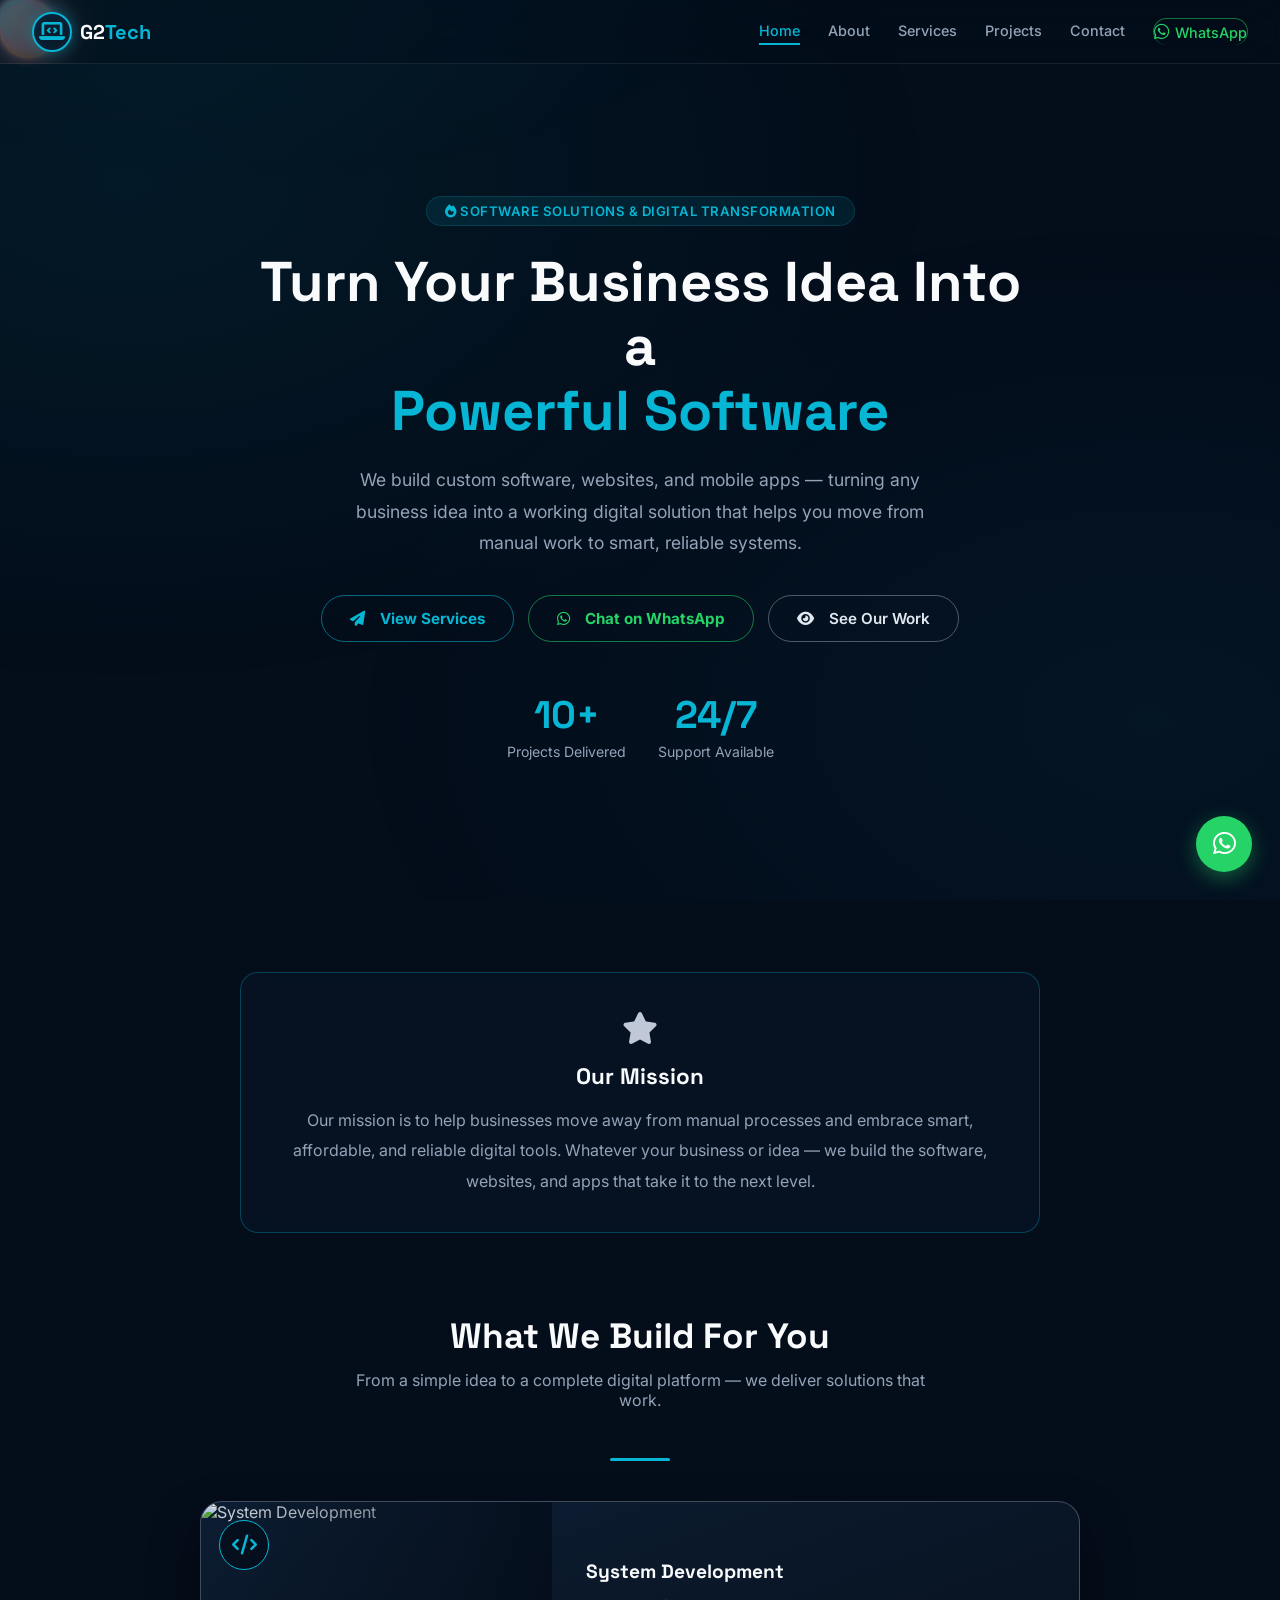
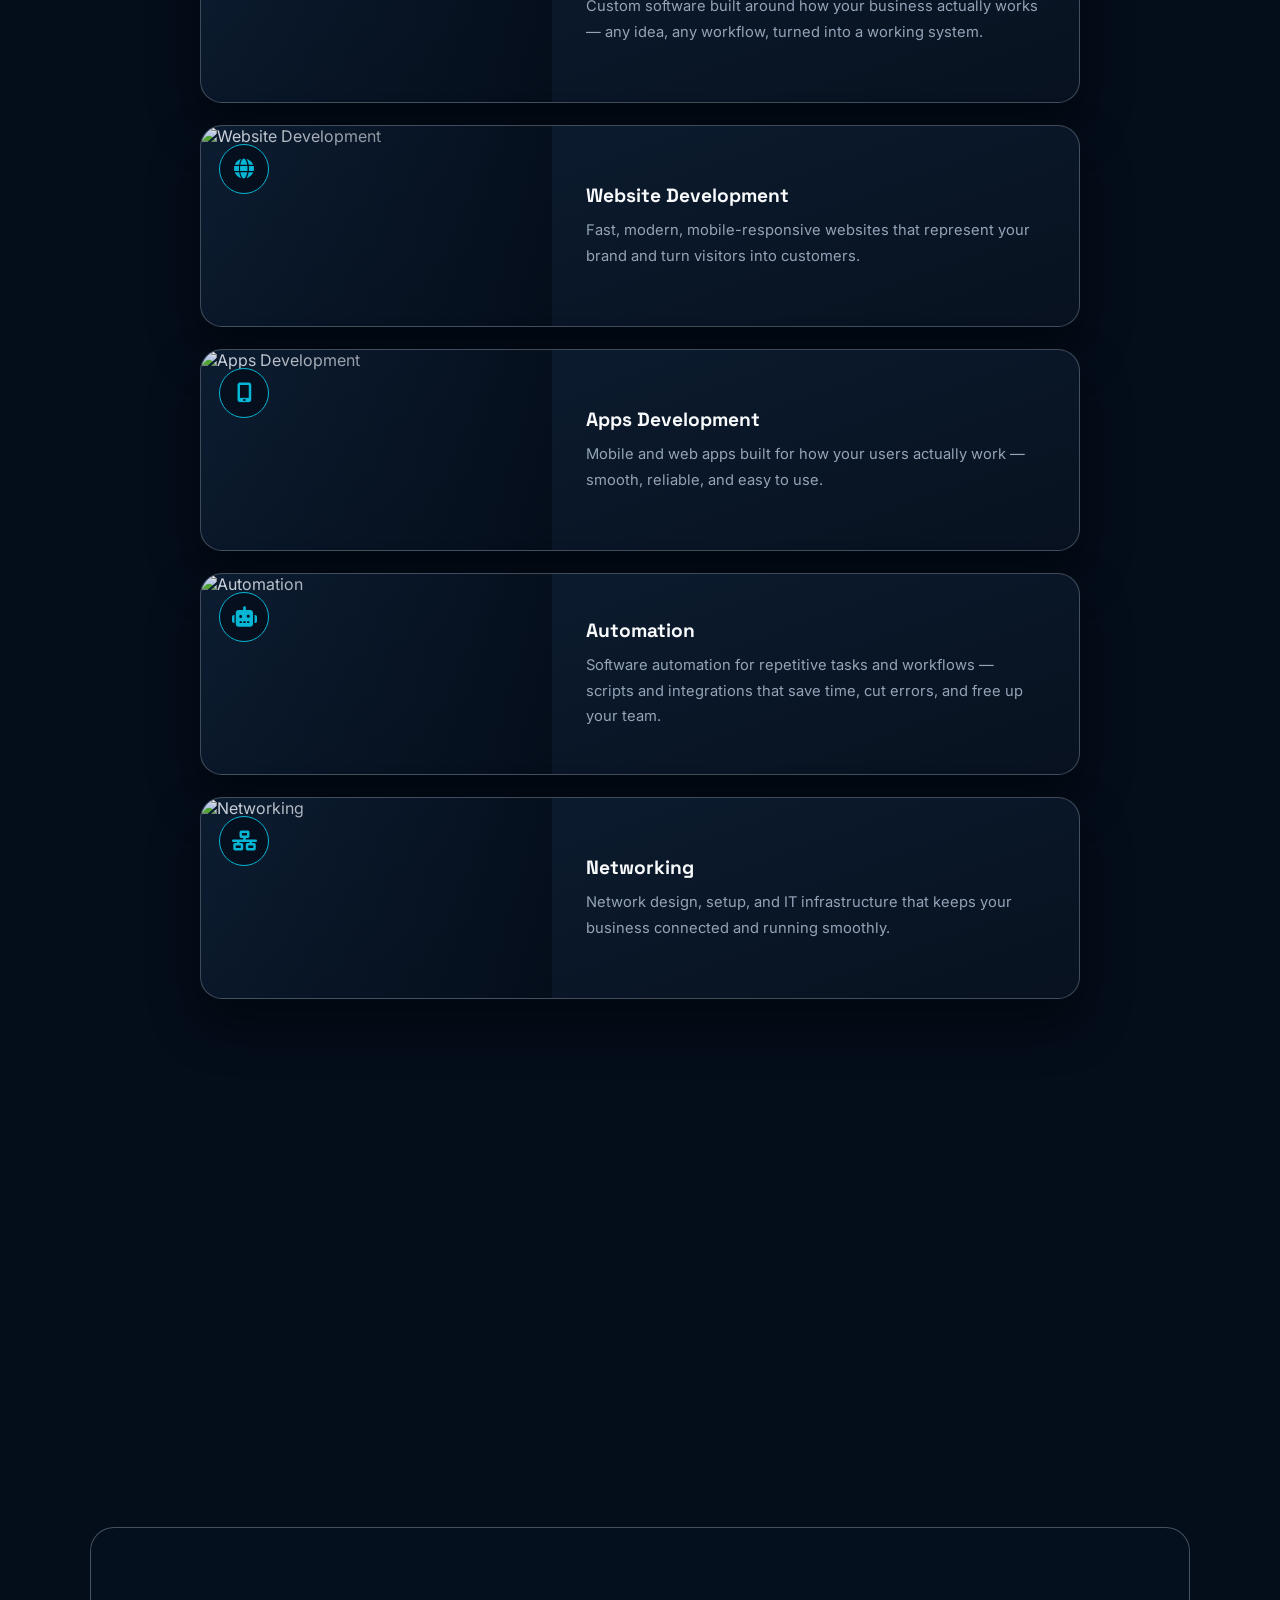
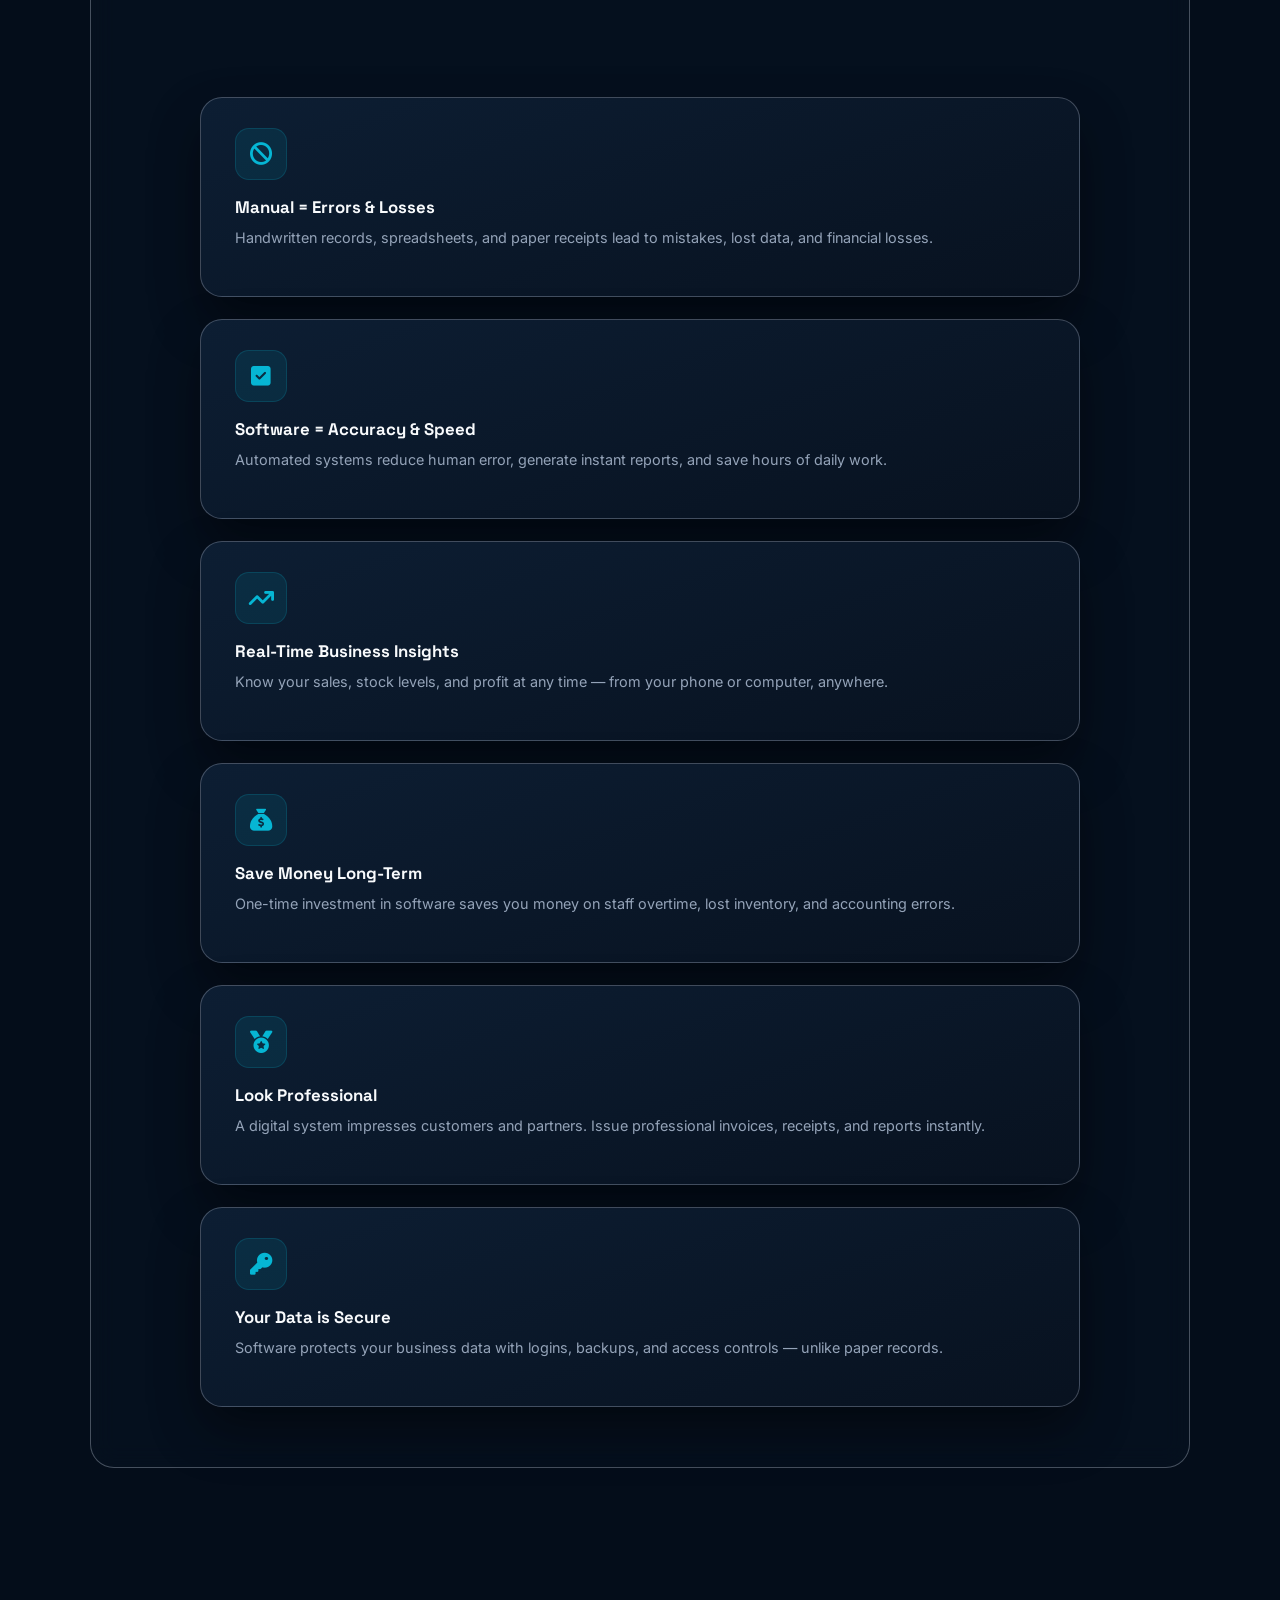
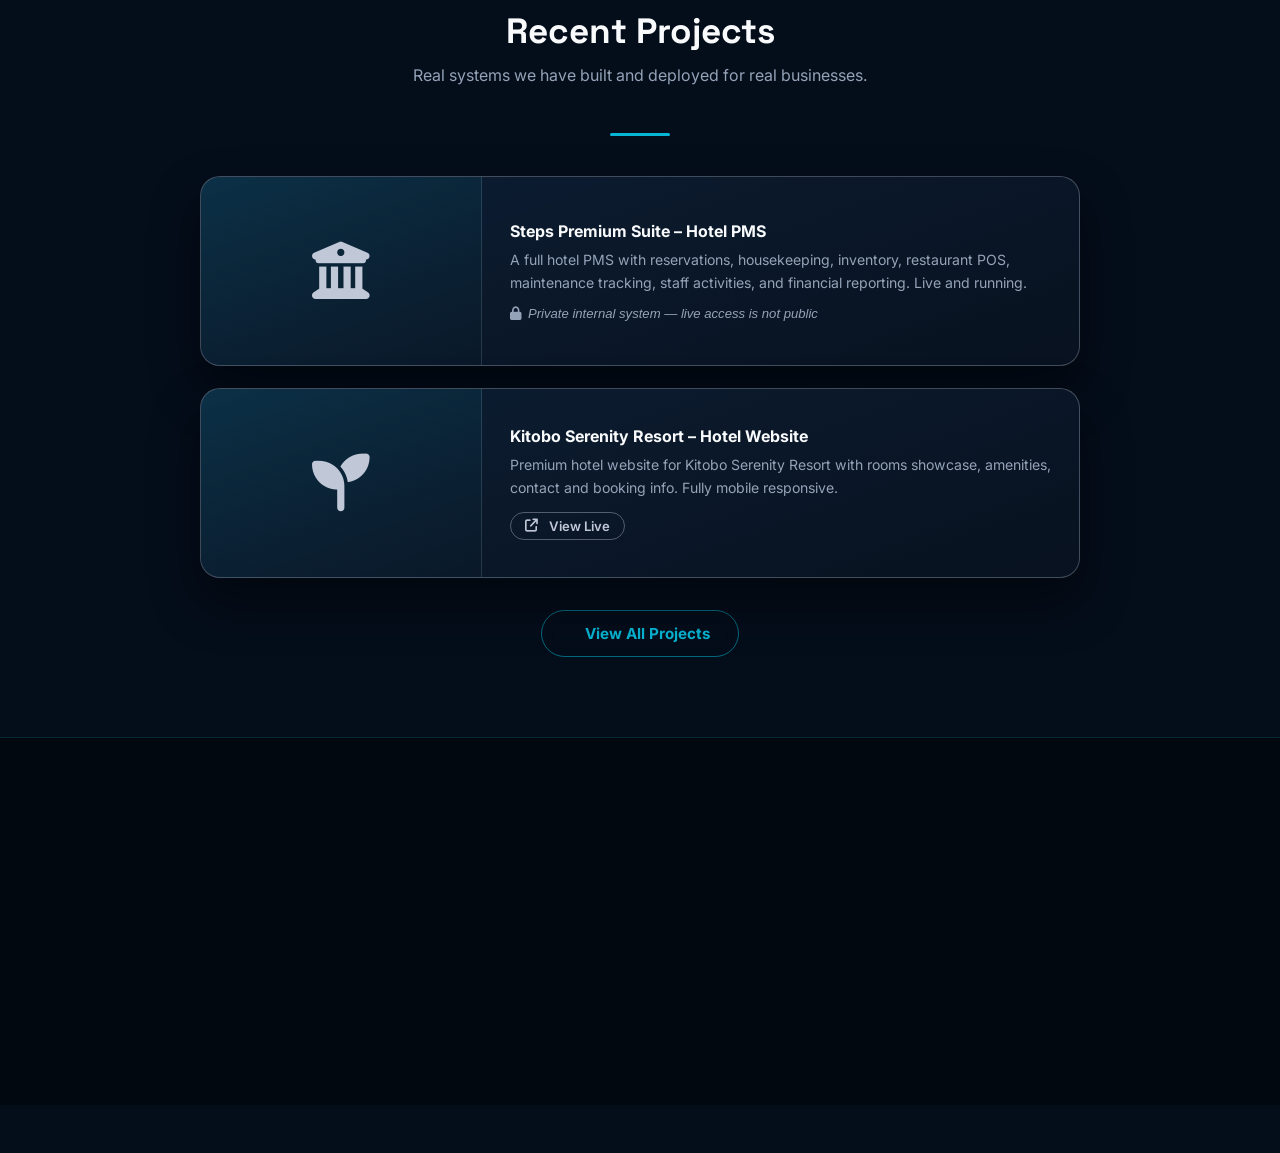
==== commit 98e2f3e3: "Force browsers to load the new stylesheet and script (cache-busting + no-cache headers) Co-Authored-" ====
--- a/index.html
+++ b/index.html
@@ -7,7 +7,7 @@
   <link rel="preconnect" href="https://fonts.googleapis.com">
   <link href="https://fonts.googleapis.com/css2?family=Inter:wght@300;400;500;600;700;800&family=Space+Grotesk:wght@400;500;600;700;800&display=swap" rel="stylesheet">
   <link rel="stylesheet" href="https://cdnjs.cloudflare.com/ajax/libs/font-awesome/6.5.2/css/all.min.css">
-  <link rel="stylesheet" href="/style.css">
+  <link rel="stylesheet" href="/style.css?v=20261114">
 </head>
 <body>
 
@@ -264,6 +264,6 @@
   if (!m.contains(e.target) && !e.target.closest('.hamburger')) m.classList.remove('open');
 });
 </script>
-<script src="/animations.js"></script>
+<script src="/animations.js?v=20261114"></script>
 </body>
 </html>
--- a/style.css
+++ b/style.css
@@ -291,7 +291,7 @@
 .stack-card:last-child { margin-bottom: 0; }
 
 .stack-media { flex: 0 0 40%; position: relative; min-height: 200px; }
-.stack-media img { width: 100%; height: 100%; object-fit: cover; display: block; }
+.stack-media img { position: absolute; inset: 0; width: 100%; height: 100%; object-fit: cover; display: block; } /* out of the flow, so a tall photo can no longer stretch its card */
 .stack-media::after {
   content: ''; position: absolute; inset: 0;
   background: linear-gradient(100deg, rgba(4,13,26,0.05) 0%, rgba(4,13,26,0.55) 68%, rgba(4,13,26,0.94) 100%);
@@ -543,3 +543,19 @@
   nav { padding: 0 16px; }
   .hero h1 { font-size: 1.9rem; }
 }
+
+
+/* ── About: sectors we serve ── */
+.sector-grid { display: grid; grid-template-columns: repeat(auto-fill, minmax(230px, 1fr)); gap: 16px; max-width: 980px; margin: 0 auto; }
+.sector-tile {
+  display: flex; align-items: center; gap: 14px; padding: 16px 18px; border-radius: 16px;
+  background: linear-gradient(160deg, rgba(13,31,53,0.96), rgba(8,18,32,0.98));
+  border: 1px solid rgba(192,200,216,0.25); color: var(--heading); text-decoration: none;
+  font-size: 0.92rem; line-height: 1.4; transition: border-color 0.3s, transform 0.3s;
+}
+.sector-tile:hover { border-color: rgba(6,182,212,0.6); transform: translateY(-3px); }
+.sector-tile i {
+  flex: 0 0 42px; width: 42px; height: 42px; border-radius: 50%; display: flex; align-items: center; justify-content: center;
+  background: rgba(4,13,26,0.82); border: 1.5px solid var(--accent); color: var(--accent); font-size: 1.05rem;
+}
+.sector-more { border-style: dashed; border-color: rgba(6,182,212,0.5); color: var(--muted); }
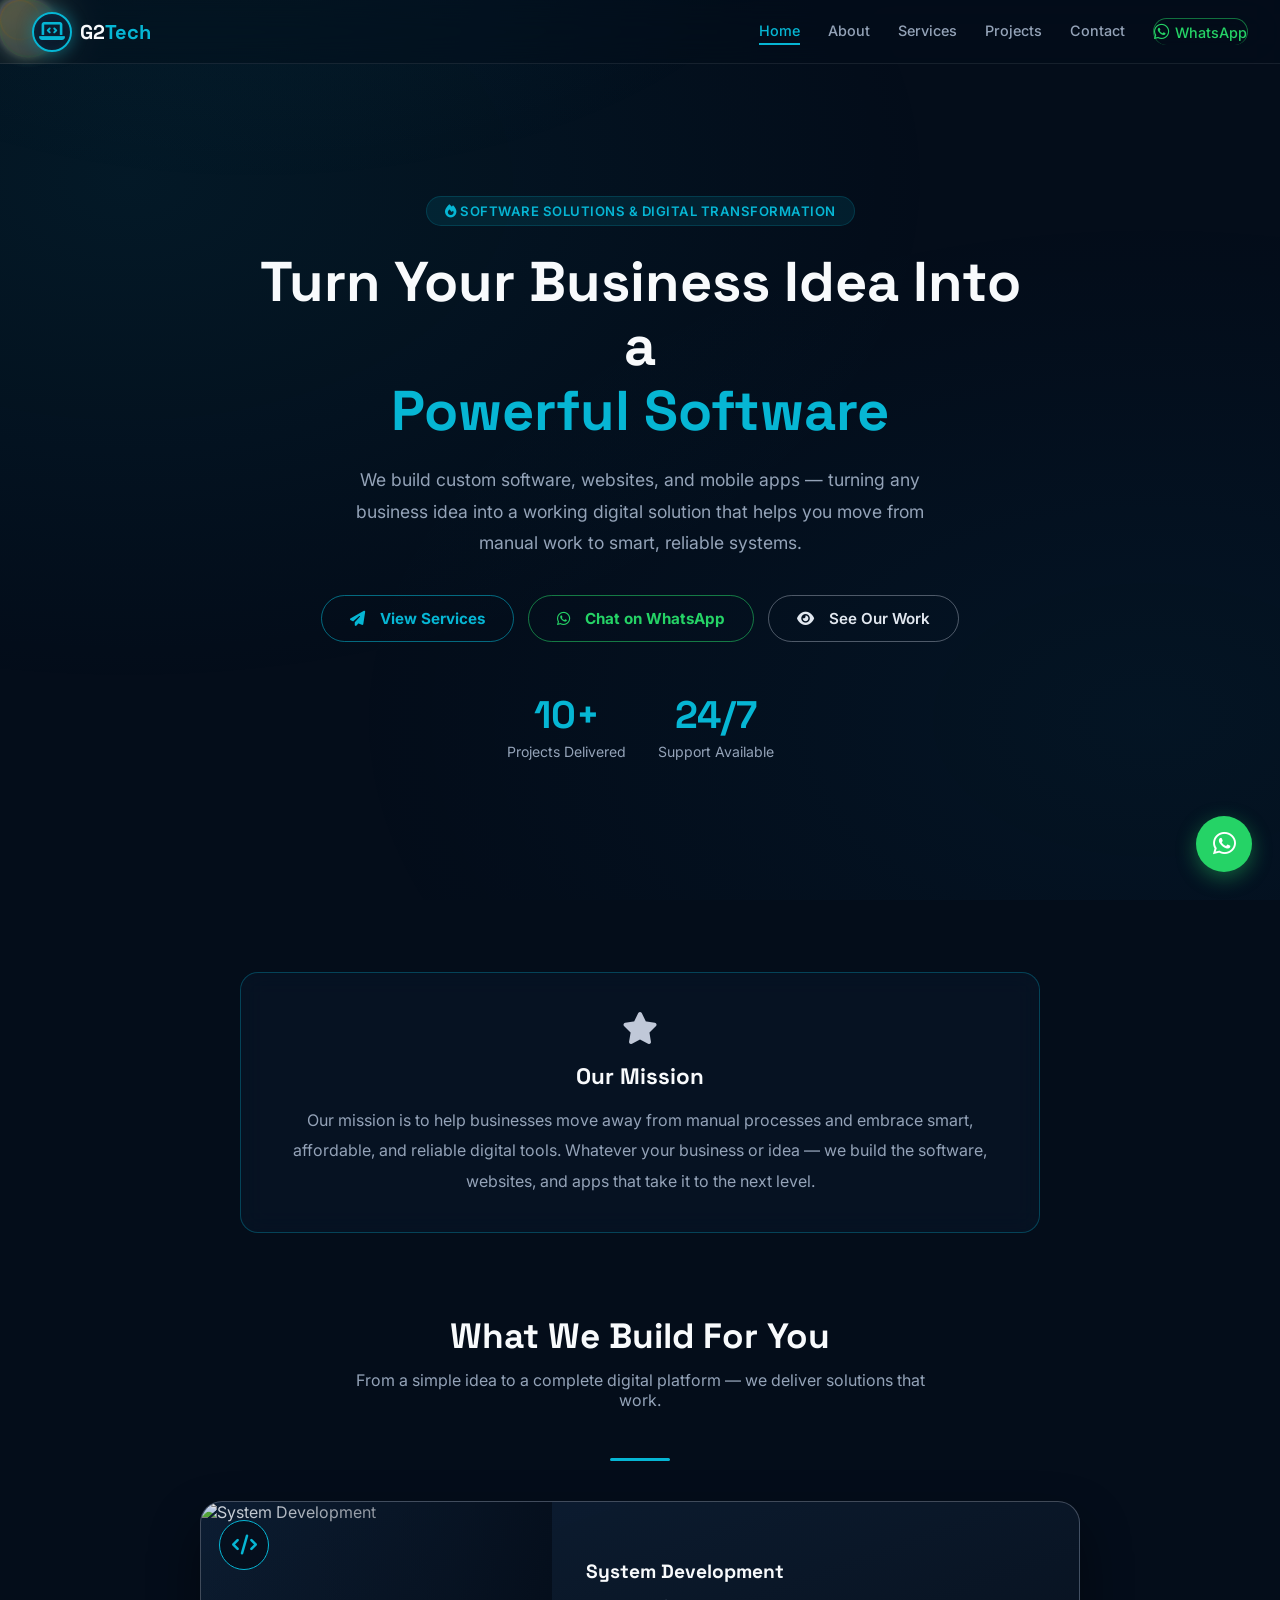
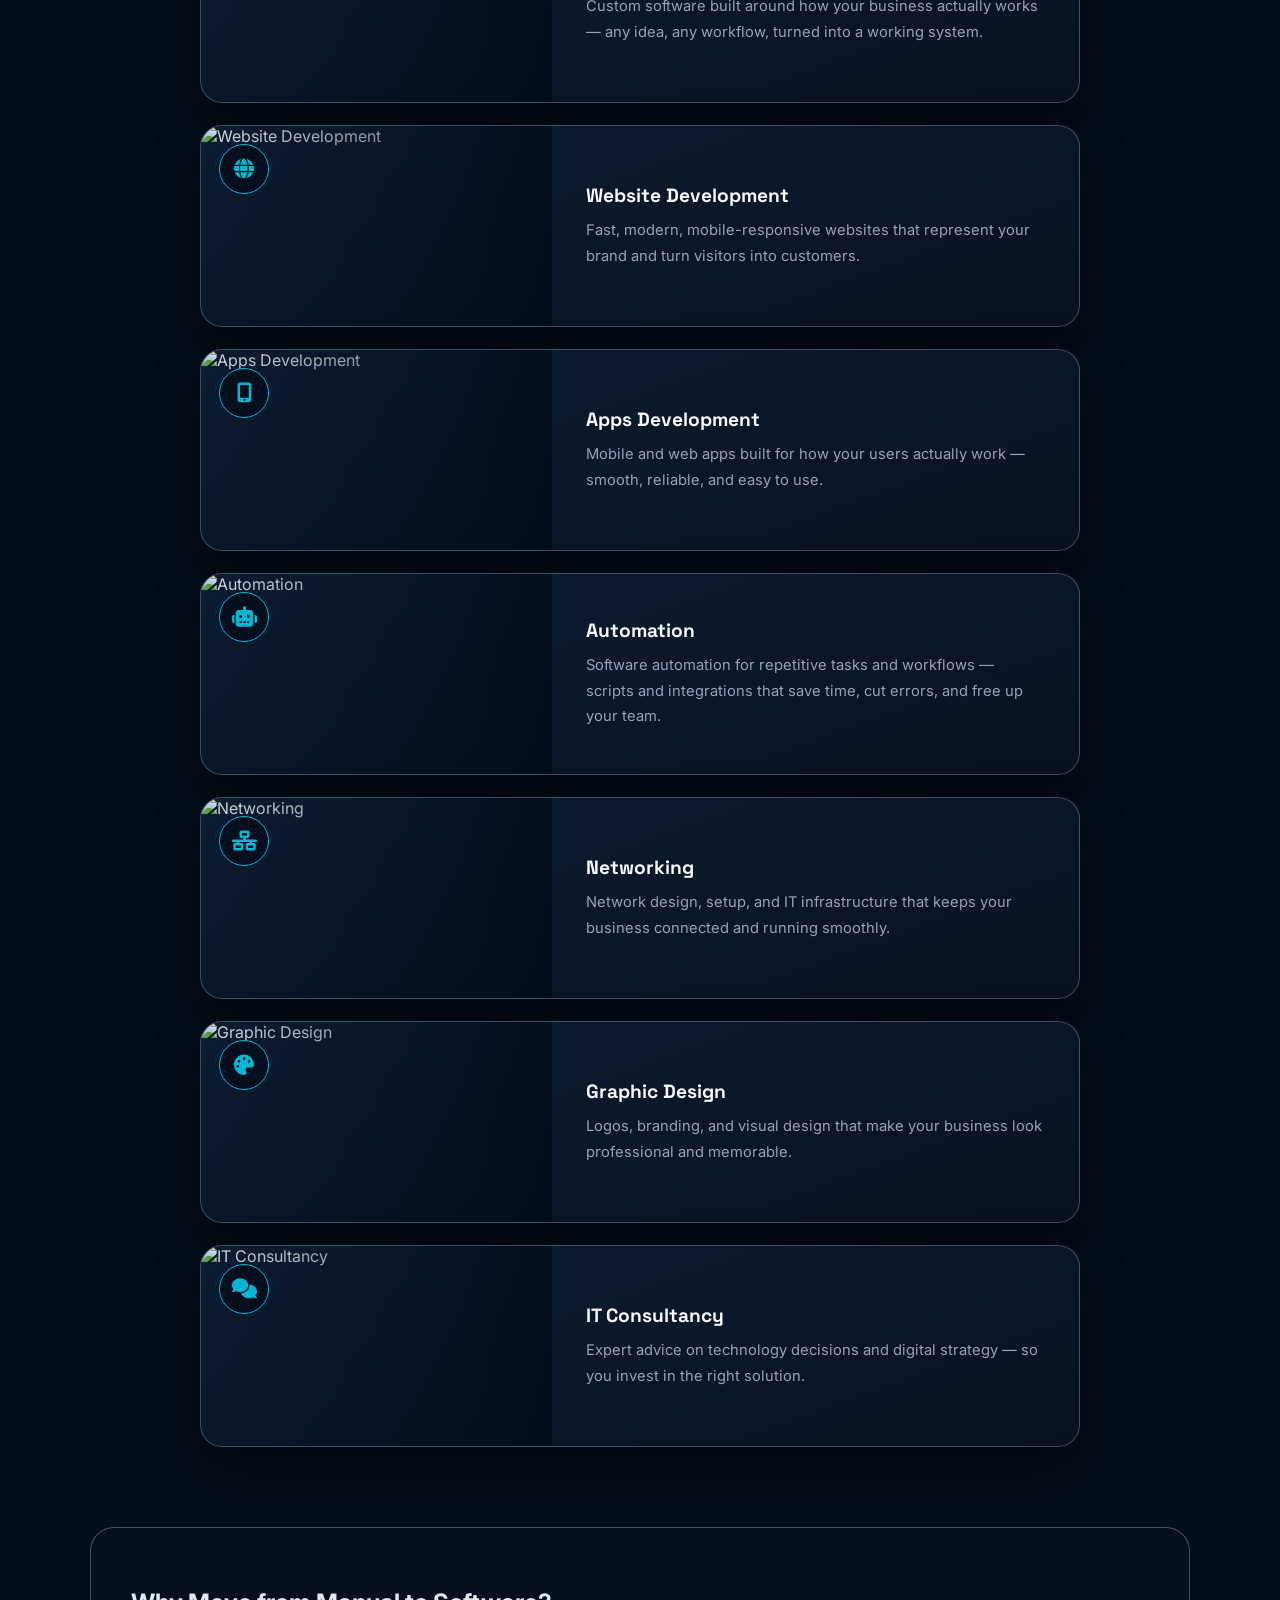
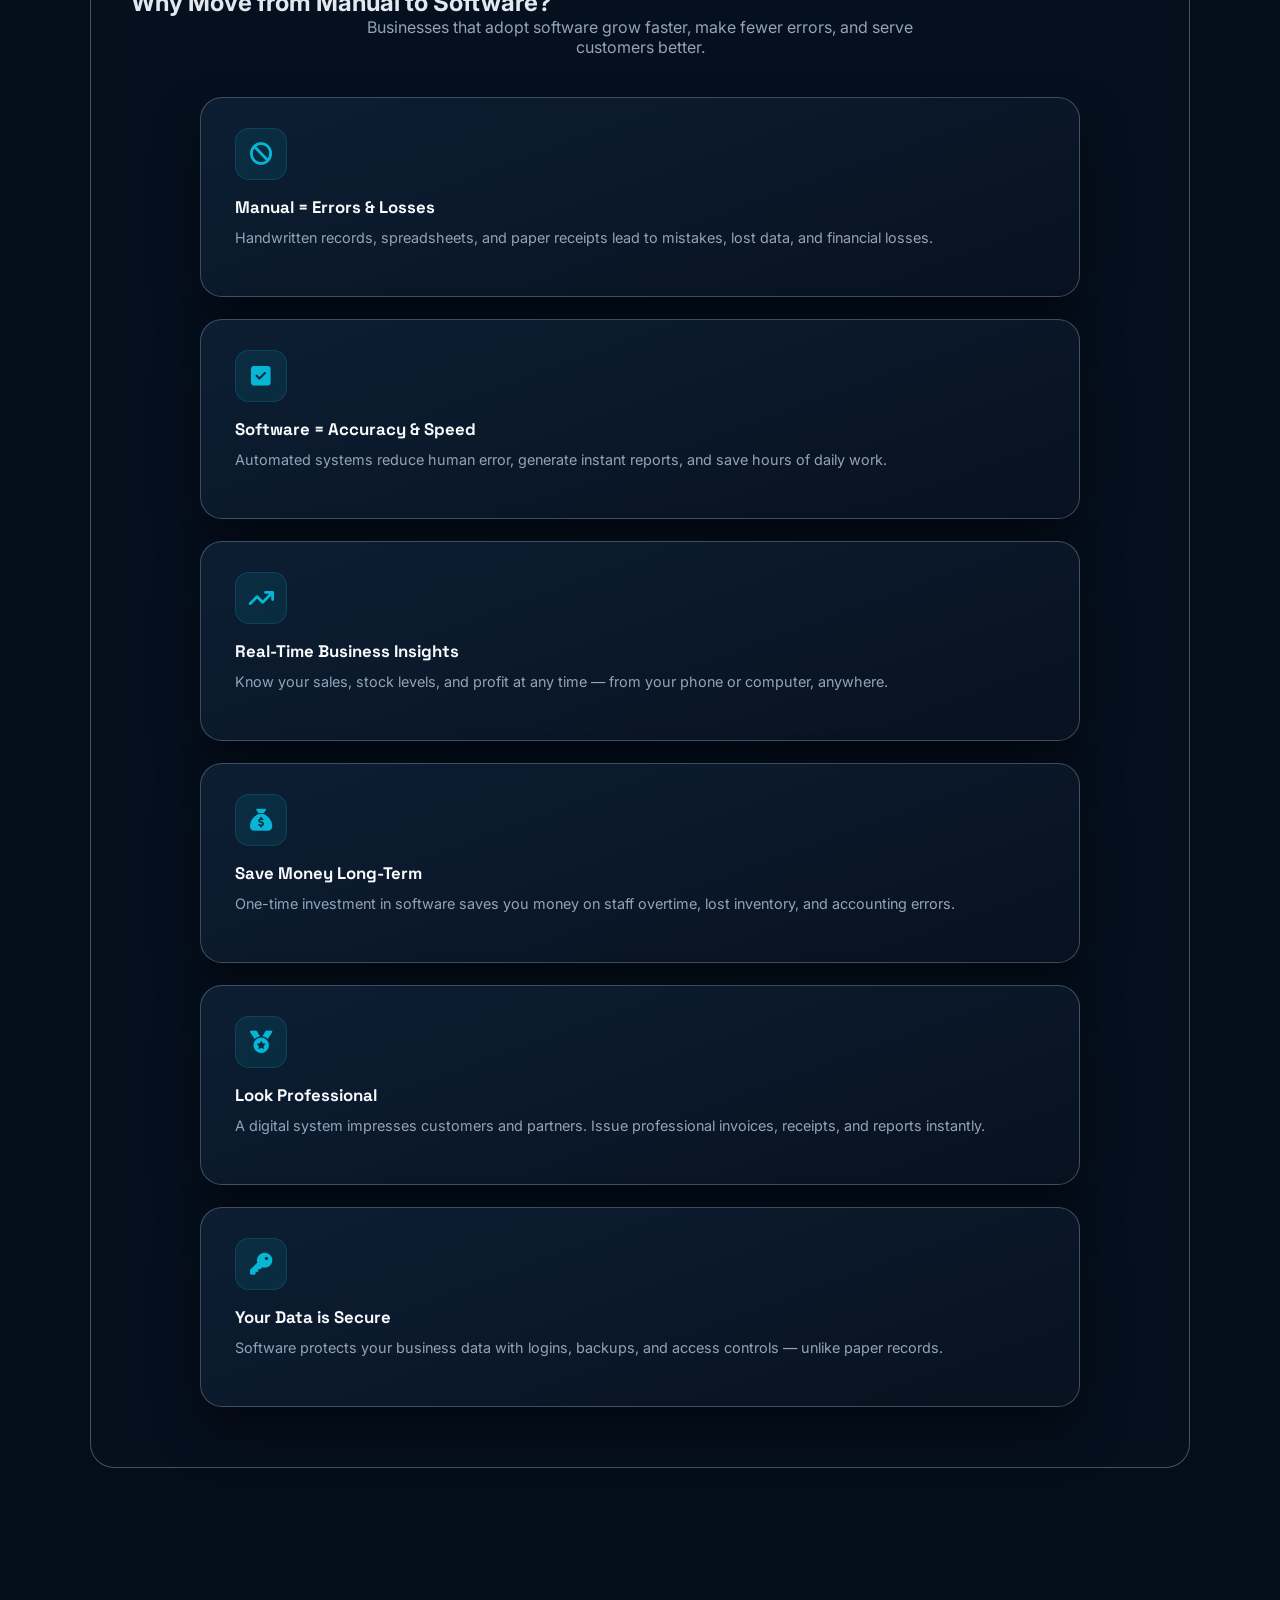
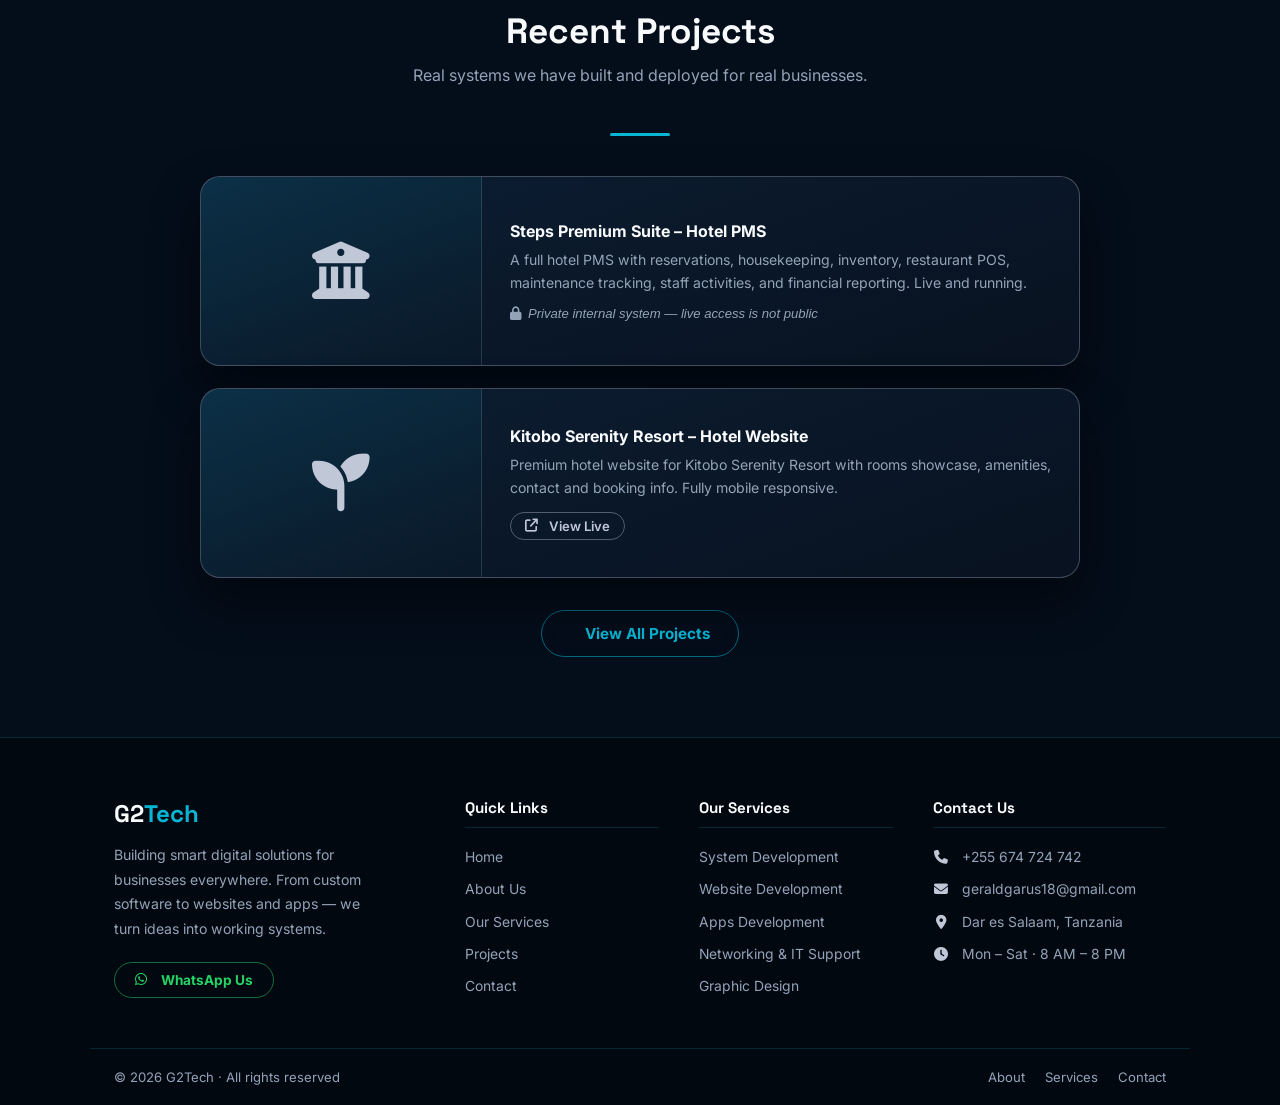
==== commit 64110e5e: "About: sectors as outline-icon stair cards; bump stylesheet version Co-Authored-By: Claude Sonnet 5." ====
--- a/index.html
+++ b/index.html
@@ -7,7 +7,7 @@
   <link rel="preconnect" href="https://fonts.googleapis.com">
   <link href="https://fonts.googleapis.com/css2?family=Inter:wght@300;400;500;600;700;800&family=Space+Grotesk:wght@400;500;600;700;800&display=swap" rel="stylesheet">
   <link rel="stylesheet" href="https://cdnjs.cloudflare.com/ajax/libs/font-awesome/6.5.2/css/all.min.css">
-  <link rel="stylesheet" href="/style.css?v=20261114">
+  <link rel="stylesheet" href="/style.css?v=20261115">
 </head>
 <body>
 
--- a/style.css
+++ b/style.css
@@ -545,17 +545,10 @@
 }
 
 
-/* ── About: sectors we serve ── */
-.sector-grid { display: grid; grid-template-columns: repeat(auto-fill, minmax(230px, 1fr)); gap: 16px; max-width: 980px; margin: 0 auto; }
-.sector-tile {
-  display: flex; align-items: center; gap: 14px; padding: 16px 18px; border-radius: 16px;
-  background: linear-gradient(160deg, rgba(13,31,53,0.96), rgba(8,18,32,0.98));
-  border: 1px solid rgba(192,200,216,0.25); color: var(--heading); text-decoration: none;
-  font-size: 0.92rem; line-height: 1.4; transition: border-color 0.3s, transform 0.3s;
-}
-.sector-tile:hover { border-color: rgba(6,182,212,0.6); transform: translateY(-3px); }
-.sector-tile i {
-  flex: 0 0 42px; width: 42px; height: 42px; border-radius: 50%; display: flex; align-items: center; justify-content: center;
-  background: rgba(4,13,26,0.82); border: 1.5px solid var(--accent); color: var(--accent); font-size: 1.05rem;
-}
-.sector-more { border-style: dashed; border-color: rgba(6,182,212,0.5); color: var(--muted); }
+/* ── About: sectors we serve (inside the stair cards) ── */
+.sector-list { list-style: none; margin: 16px 0 0; padding: 0; display: grid; grid-template-columns: repeat(2, 1fr); gap: 12px 24px; }
+@media (max-width: 640px) { .sector-list { grid-template-columns: 1fr; } }
+.sector-list li { display: flex; align-items: center; gap: 12px; color: var(--heading); font-size: 0.92rem; line-height: 1.4; }
+.sector-ico { flex: 0 0 36px; width: 36px; height: 36px; padding: 7px; box-sizing: border-box; border-radius: 50%; border: 1.5px solid var(--accent); color: var(--accent); background: rgba(4,13,26,0.82); }
+.sector-cta { display: inline-flex; align-items: center; gap: 8px; margin-top: 16px; font-size: 0.88rem; padding: 9px 18px; }
+.sector-cta .sector-ico { flex: 0 0 22px; width: 22px; height: 22px; padding: 0; border: 0; background: none; }
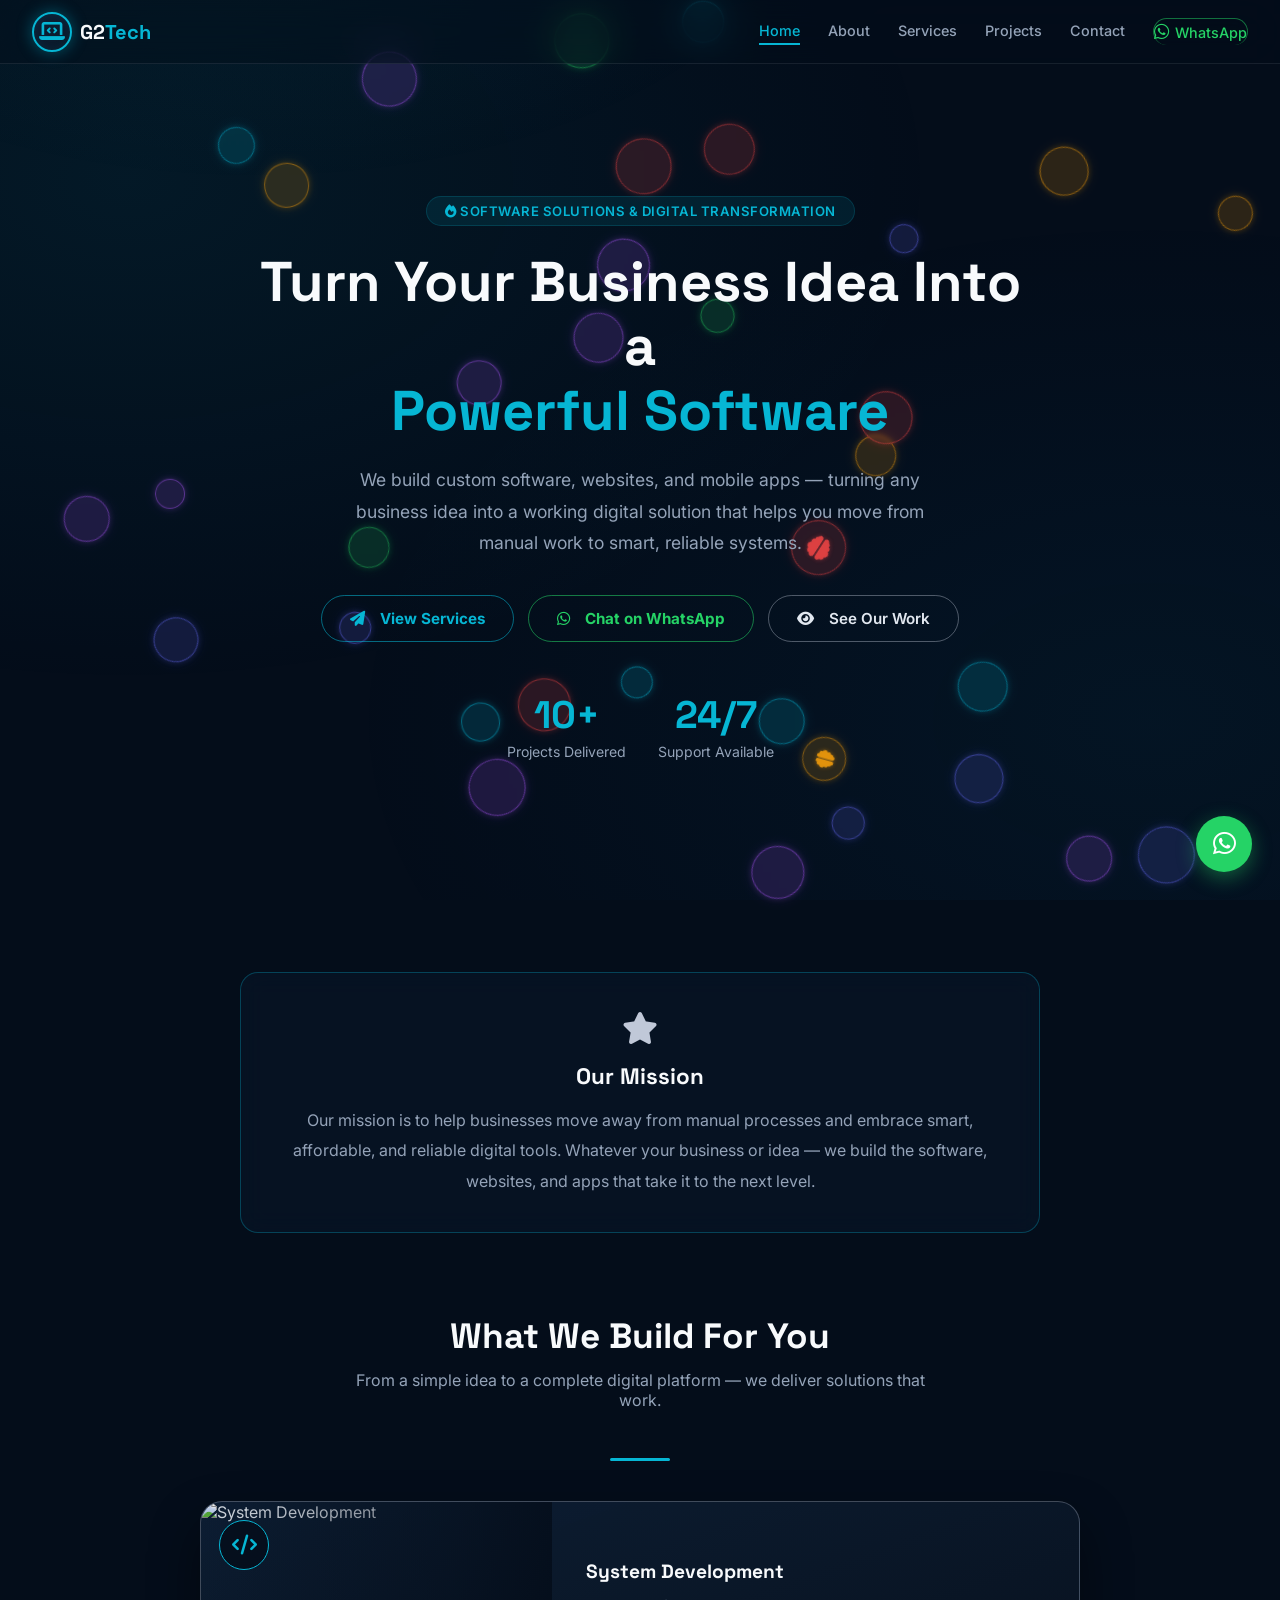
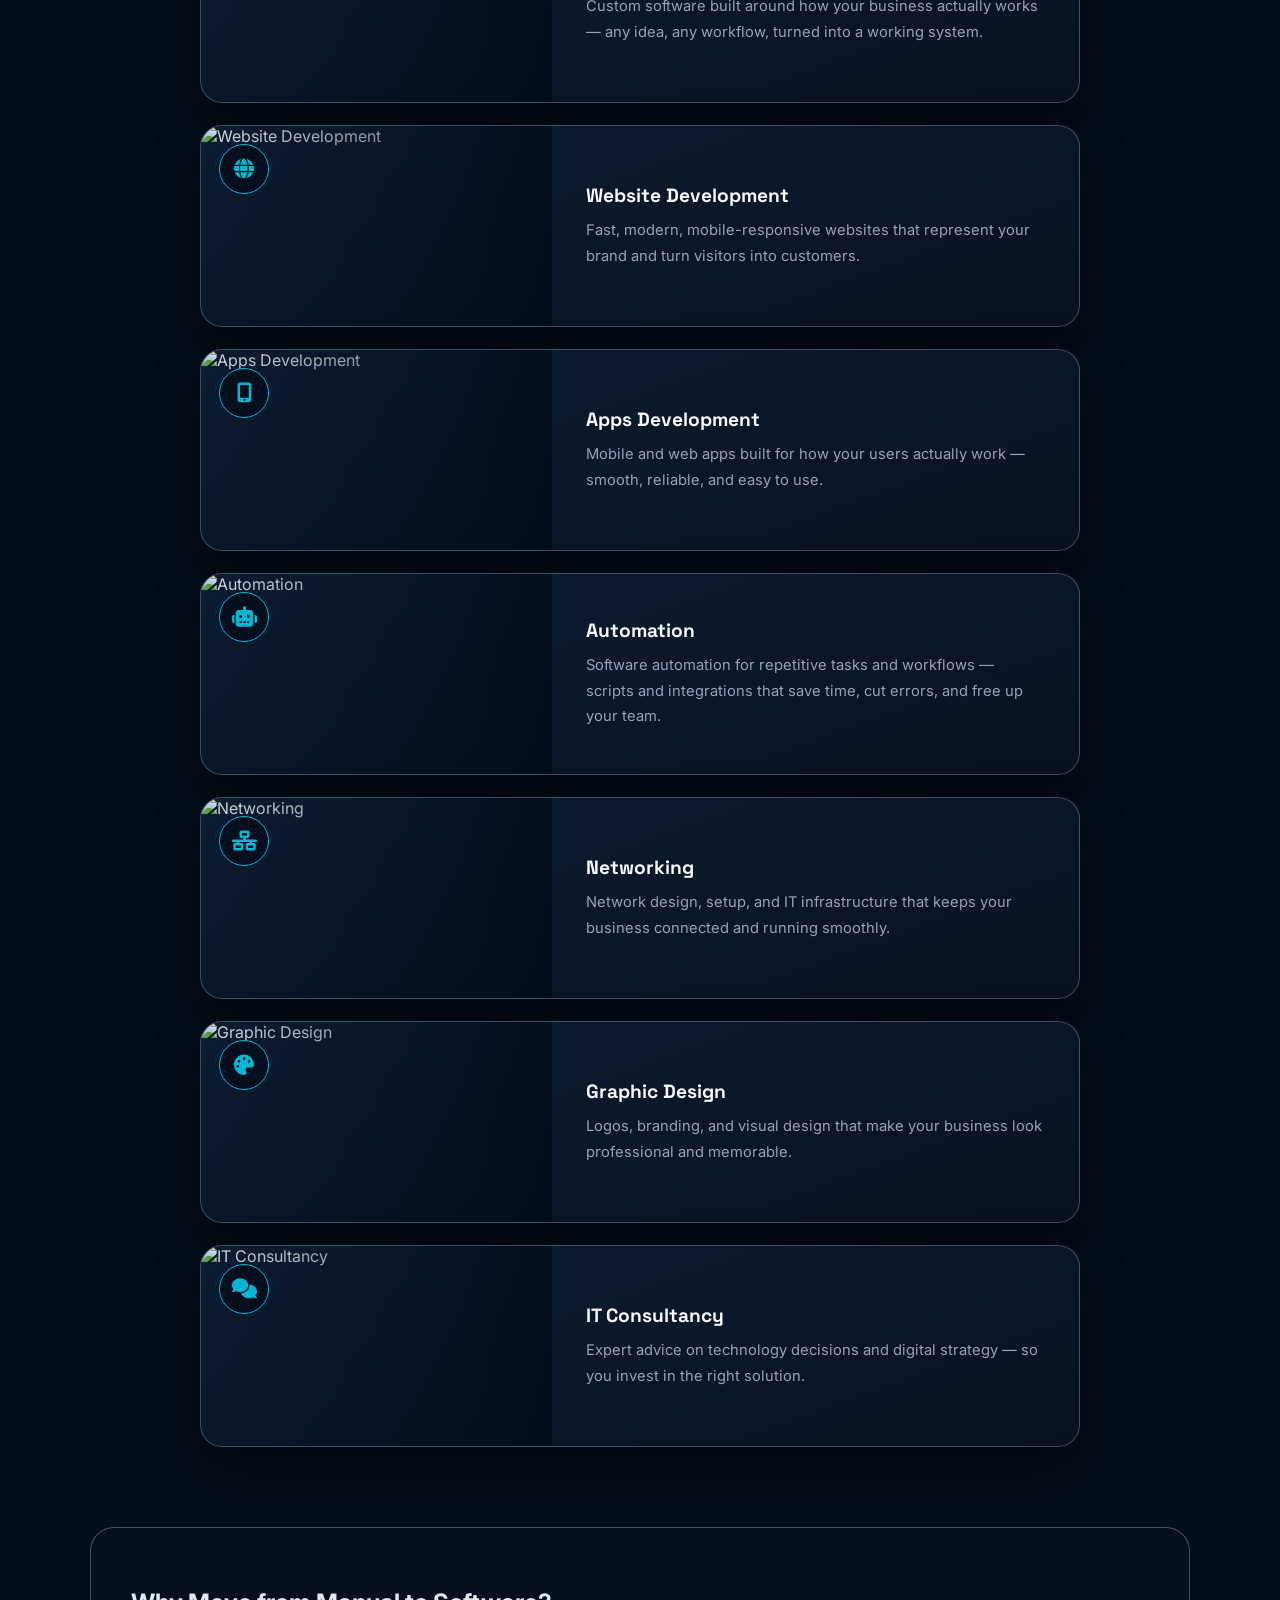
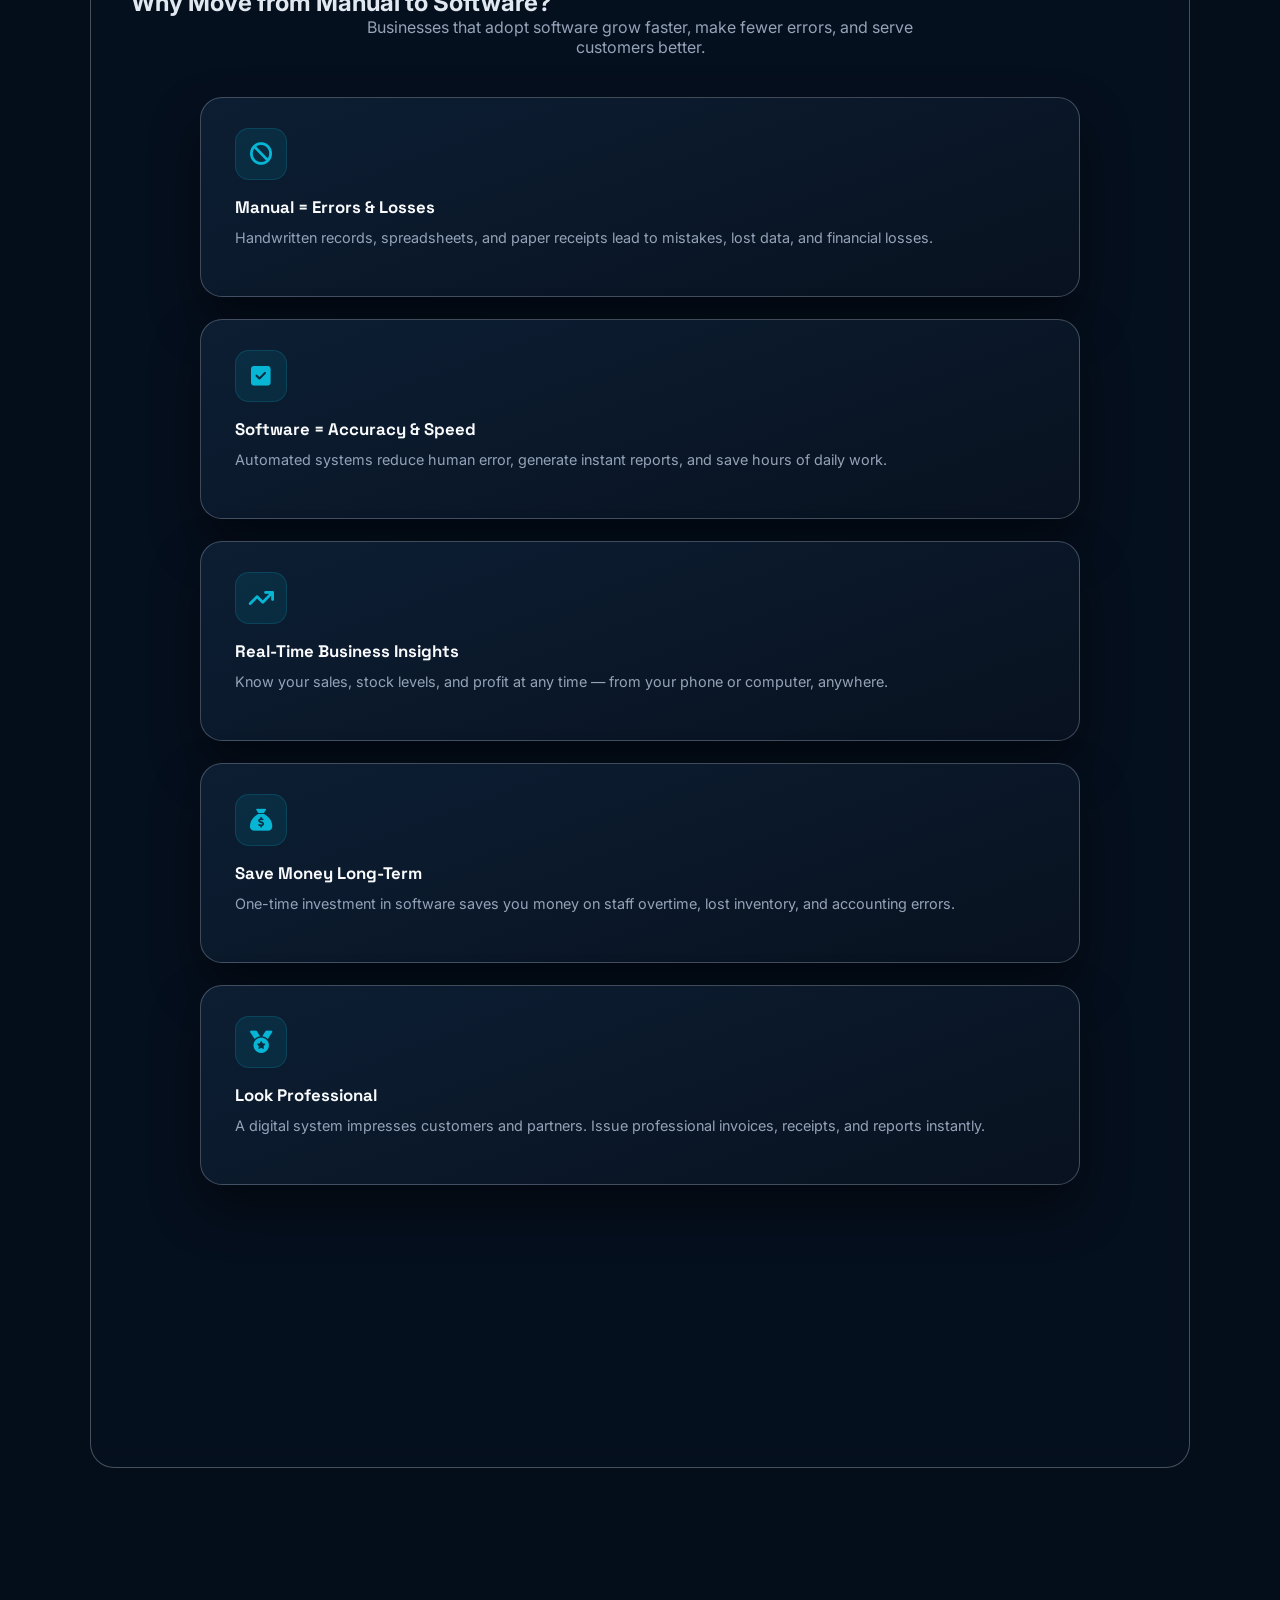
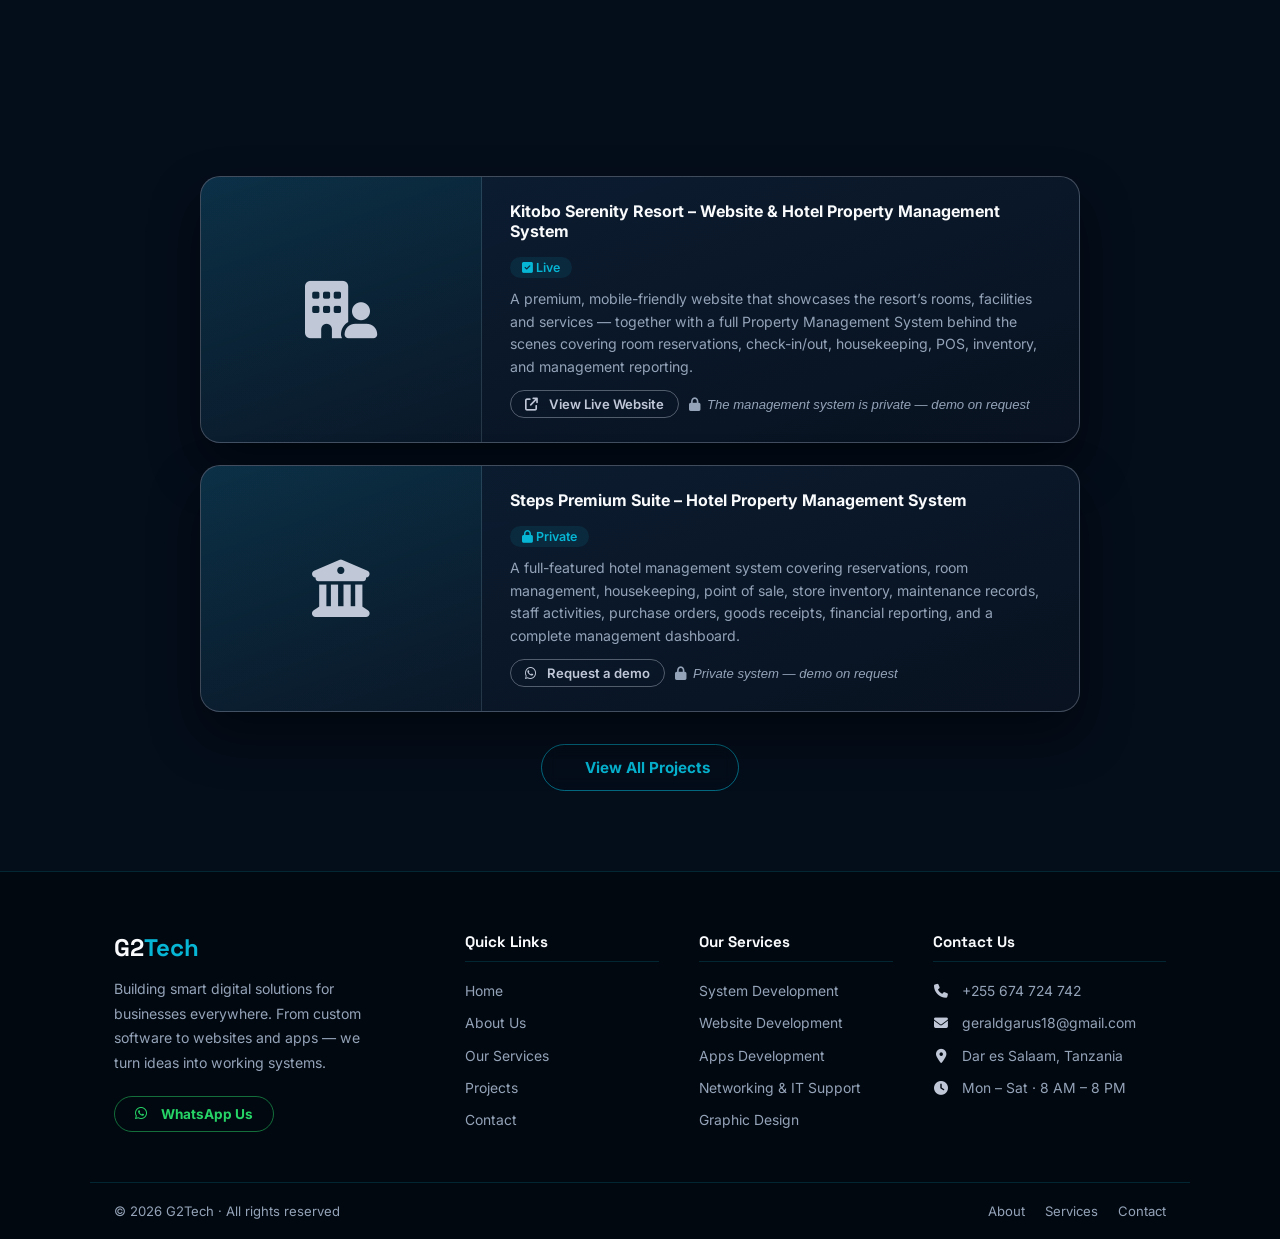
==== commit 08869c07: "Home: Recent Projects shows Kitobo and Steps only, with View All Projects Co-Authored-By: Claude Son" ====
--- a/index.html
+++ b/index.html
@@ -181,26 +181,36 @@
   <!-- FEATURED PROJECTS -->
   <section>
     <h2 class="section-title">Recent Projects</h2>
-    <p class="section-sub">Real systems we have built and deployed for real businesses.</p>
+    <p class="section-sub">Some of the trusted solutions we have delivered for our clients.</p>
     <div class="accent-line"></div>
     <div class="projects-grid">
+
+      <div class="project-card">
+        <div class="pj-icon-panel"><i class="fa-solid fa-building-user"></i></div>
+        <div class="pj-body">
+          <div style="display:flex; justify-content:space-between; flex-wrap:wrap; gap:8px; margin-bottom:10px;">
+            <h3>Kitobo Serenity Resort – Website &amp; Hotel Property Management System</h3>
+            <span style="background:rgba(6,182,212,0.1); color:var(--accent); padding:3px 12px; border-radius:20px; font-size:0.78rem; font-weight:600; height:fit-content;"><i class="fa-solid fa-square-check"></i> Live</span>
+          </div>
+          <p>A premium, mobile-friendly website that showcases the resort’s rooms, facilities and services — together with a full Property Management System behind the scenes covering room reservations, check-in/out, housekeeping, POS, inventory, and management reporting.</p>
+          <div class="project-links">
+            <a href="https://kitoboserenityresort.com/" target="_blank" class="plink"><i class="fa-solid fa-arrow-up-right-from-square"></i> View Live Website</a>
+            <span style="display:inline-flex; align-items:center; gap:7px; color:var(--muted); font-size:0.82rem; font-style:italic;"><i class="fa-solid fa-lock"></i> The management system is private — demo on request</span>
+          </div>
+        </div>
+      </div>
+
       <div class="project-card">
         <div class="pj-icon-panel"><i class="fa-solid fa-building-columns"></i></div>
         <div class="pj-body">
-          <h3>Steps Premium Suite – Hotel PMS</h3>
-          <p>A full hotel PMS with reservations, housekeeping, inventory, restaurant POS, maintenance tracking, staff activities, and financial reporting. Live and running.</p>
+          <div style="display:flex; justify-content:space-between; flex-wrap:wrap; gap:8px; margin-bottom:10px;">
+            <h3>Steps Premium Suite – Hotel Property Management System</h3>
+            <span style="background:rgba(6,182,212,0.1); color:var(--accent); padding:3px 12px; border-radius:20px; font-size:0.78rem; font-weight:600; height:fit-content;"><i class="fa-solid fa-lock"></i> Private</span>
+          </div>
+          <p>A full-featured hotel management system covering reservations, room management, housekeeping, point of sale, store inventory, maintenance records, staff activities, purchase orders, goods receipts, financial reporting, and a complete management dashboard.</p>
           <div class="project-links">
-            <span style="display:inline-flex; align-items:center; gap:7px; color:var(--muted); font-size:0.82rem; font-style:italic;"><i class="fa-solid fa-lock"></i> Private internal system — live access is not public</span>
-          </div>
-        </div>
-      </div>
-      <div class="project-card">
-        <div class="pj-icon-panel"><i class="fa-solid fa-seedling"></i></div>
-        <div class="pj-body">
-          <h3>Kitobo Serenity Resort – Hotel Website</h3>
-          <p>Premium hotel website for Kitobo Serenity Resort with rooms showcase, amenities, contact and booking info. Fully mobile responsive.</p>
-          <div class="project-links">
-            <a href="https://kitoboserenityresort.com/" target="_blank" class="plink"><i class="fa-solid fa-arrow-up-right-from-square"></i> View Live</a>
+            <a href="https://wa.me/255674724742?text=Hi%2C%20I%20would%20like%20a%20demo%20of%20the%20Steps%20Premium%20Suite%20hotel%20management%20system" target="_blank" class="plink"><i class="fa-brands fa-whatsapp"></i> Request a demo</a>
+            <span style="display:inline-flex; align-items:center; gap:7px; color:var(--muted); font-size:0.82rem; font-style:italic;"><i class="fa-solid fa-lock"></i> Private system — demo on request</span>
           </div>
         </div>
       </div>
